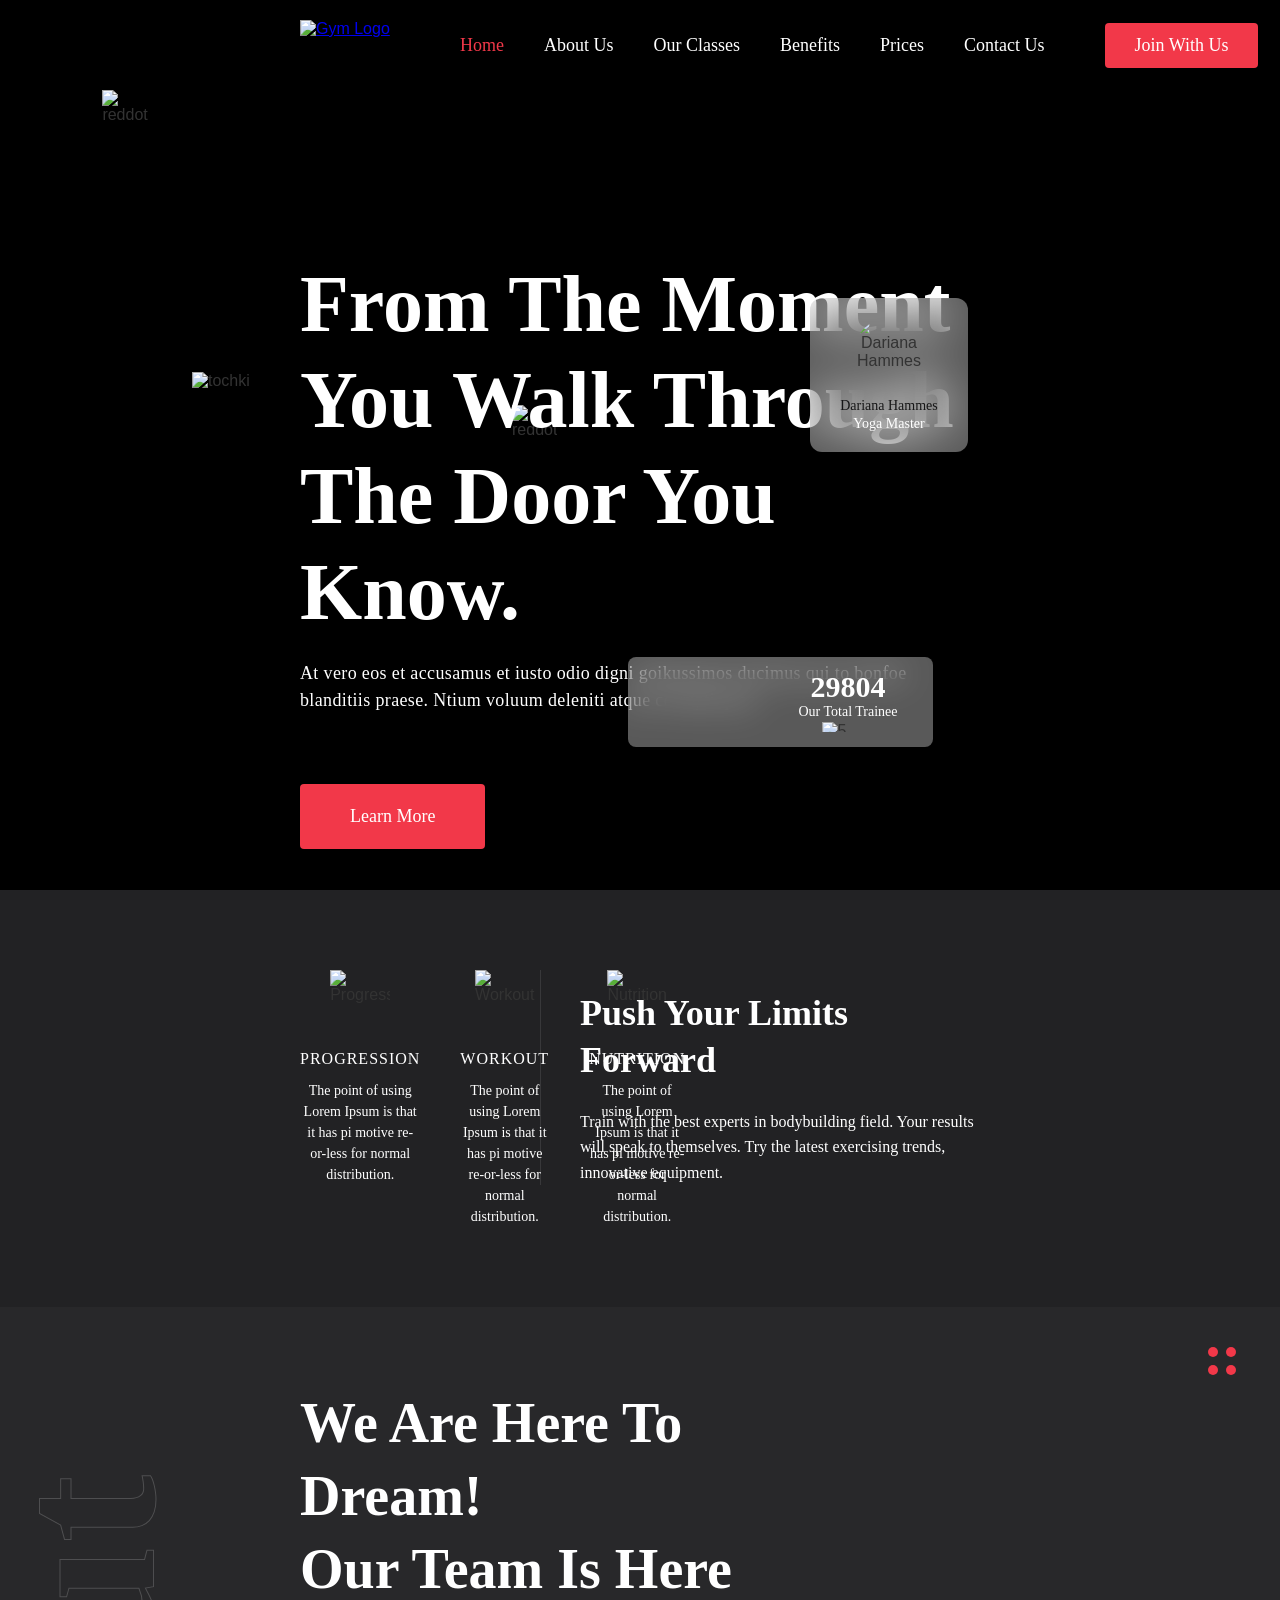
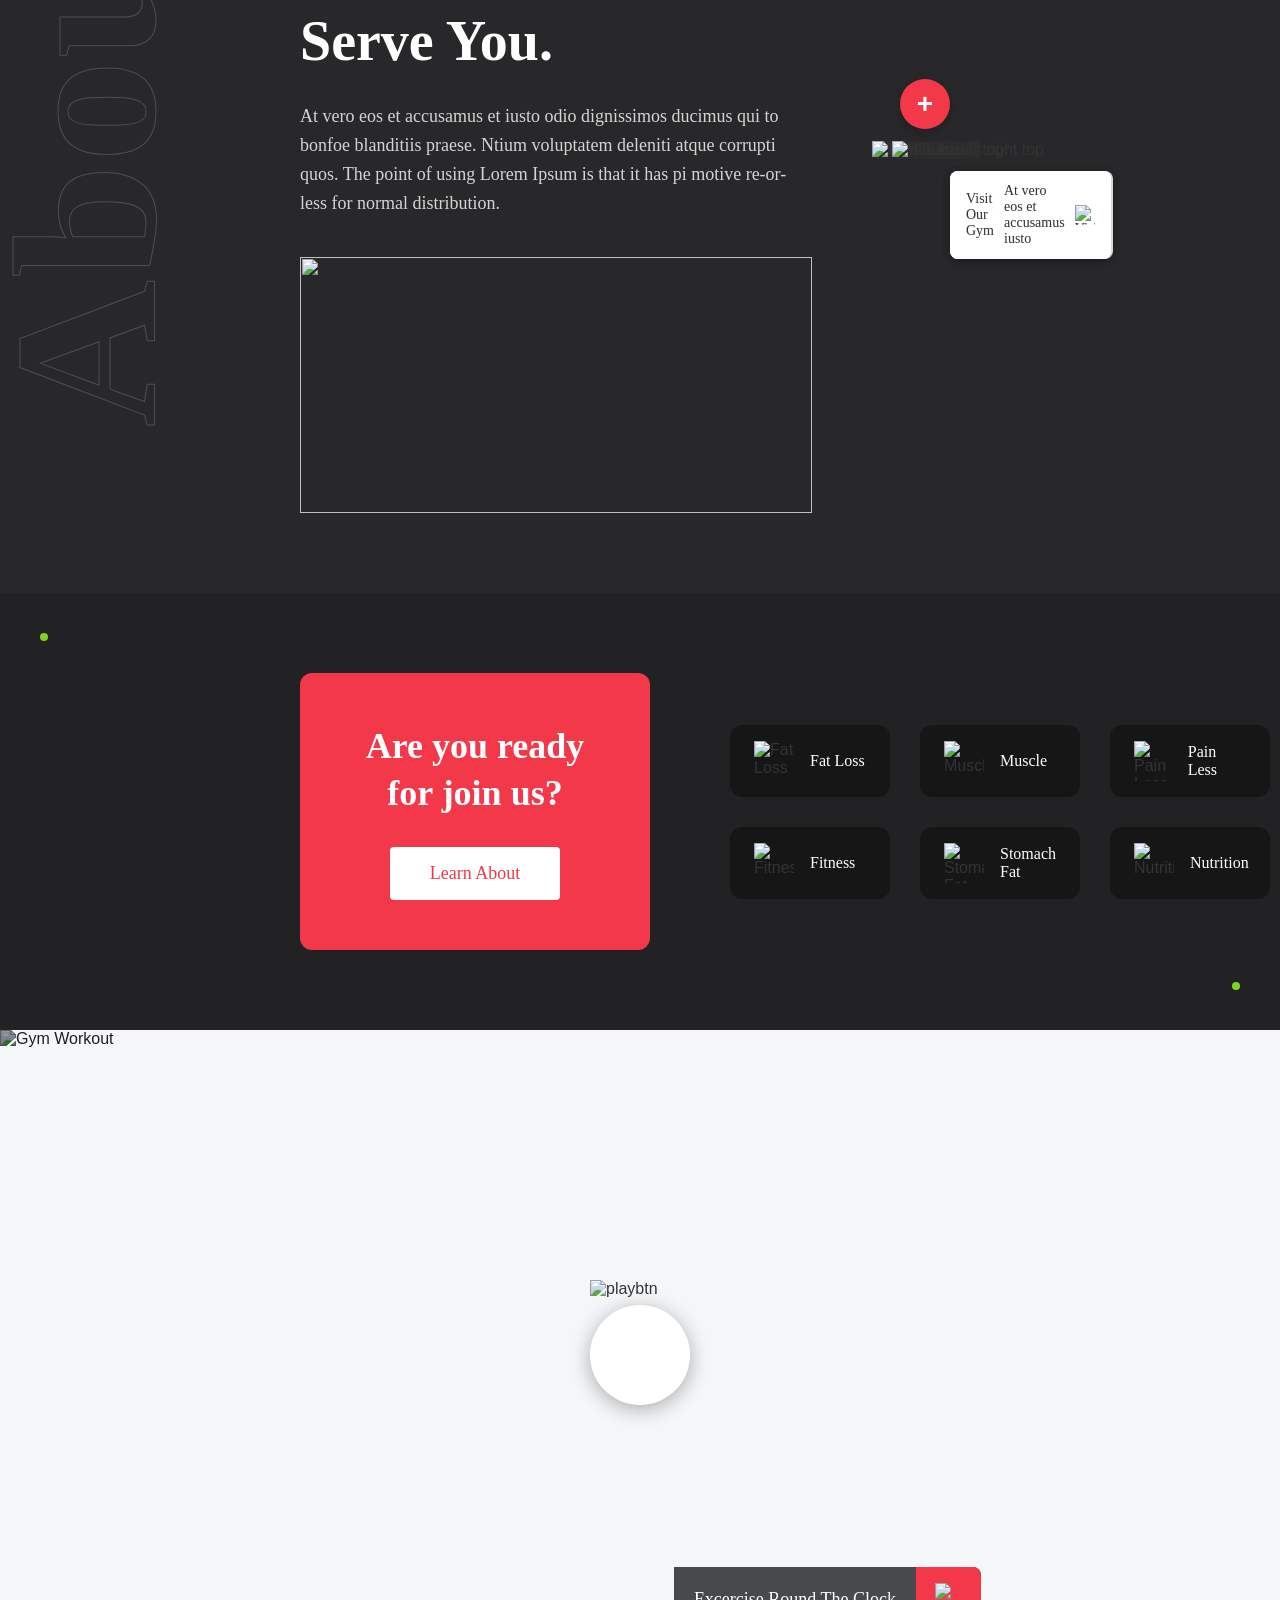
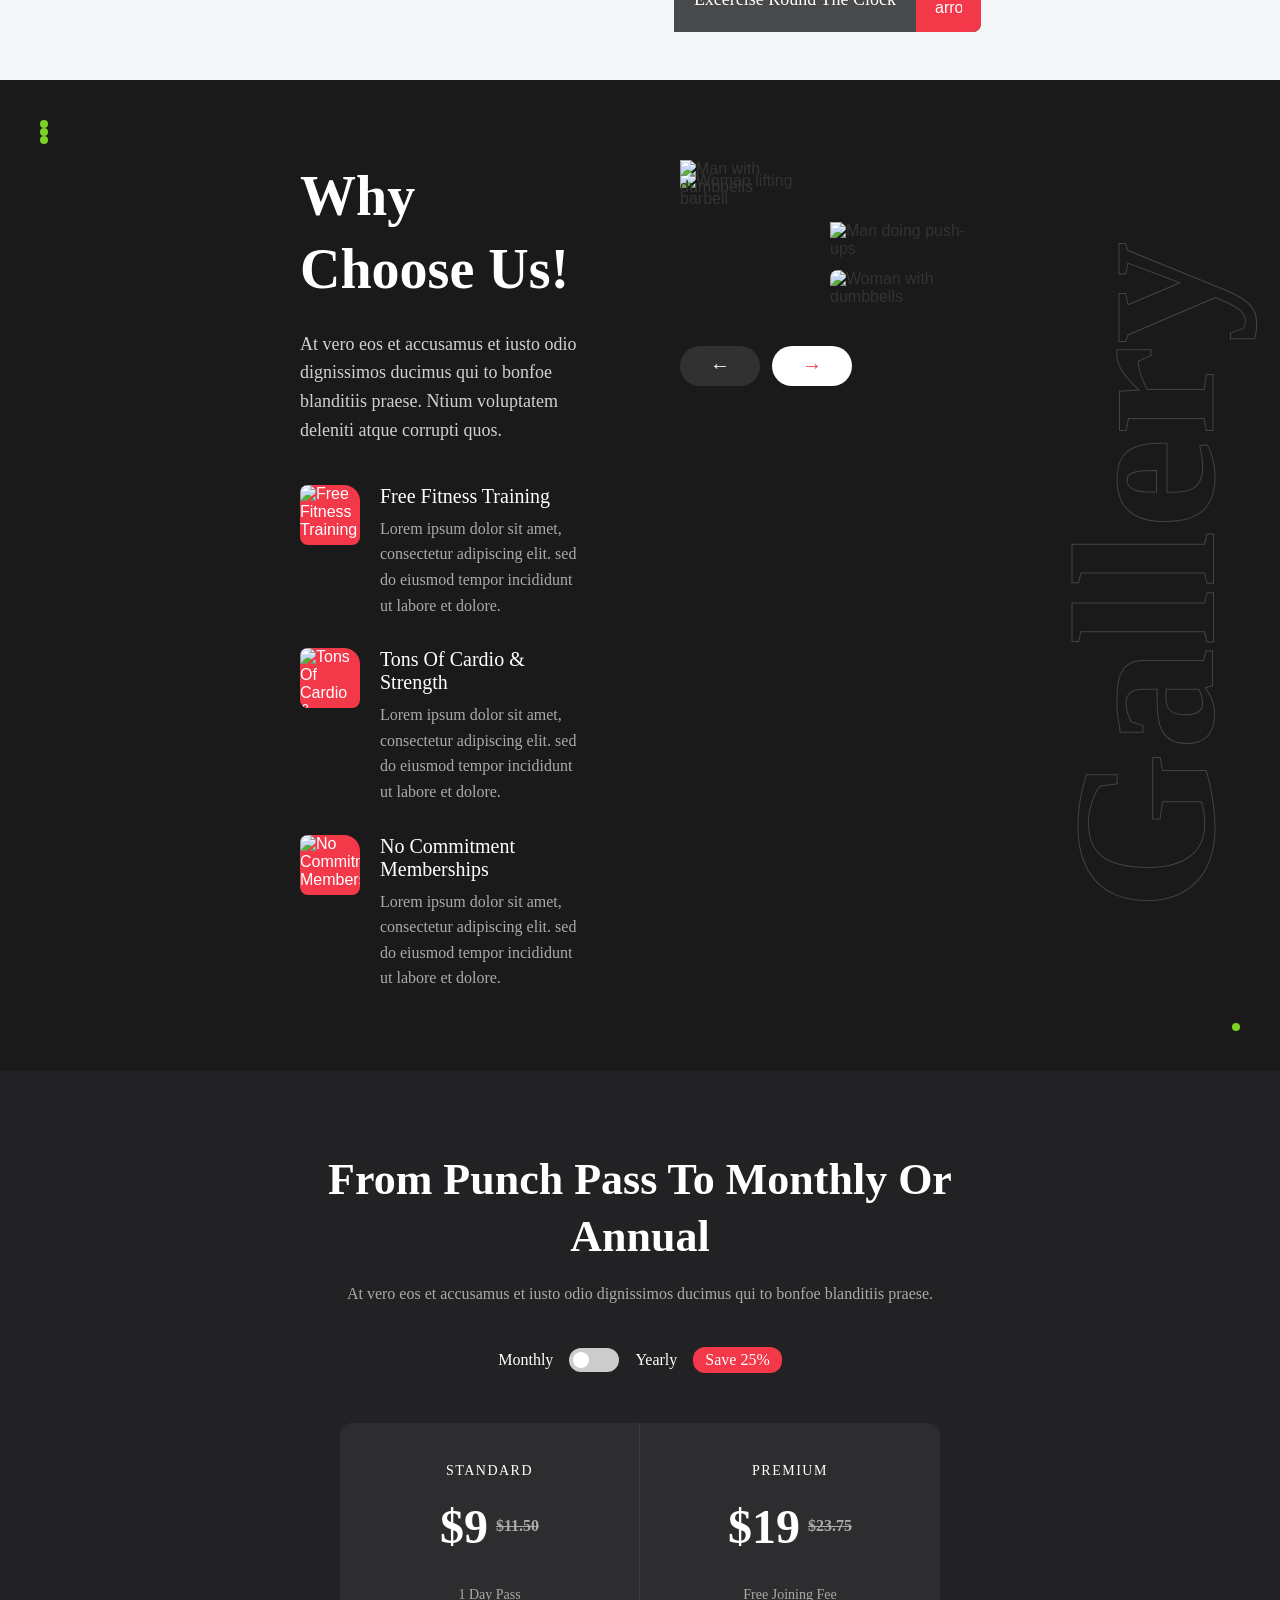
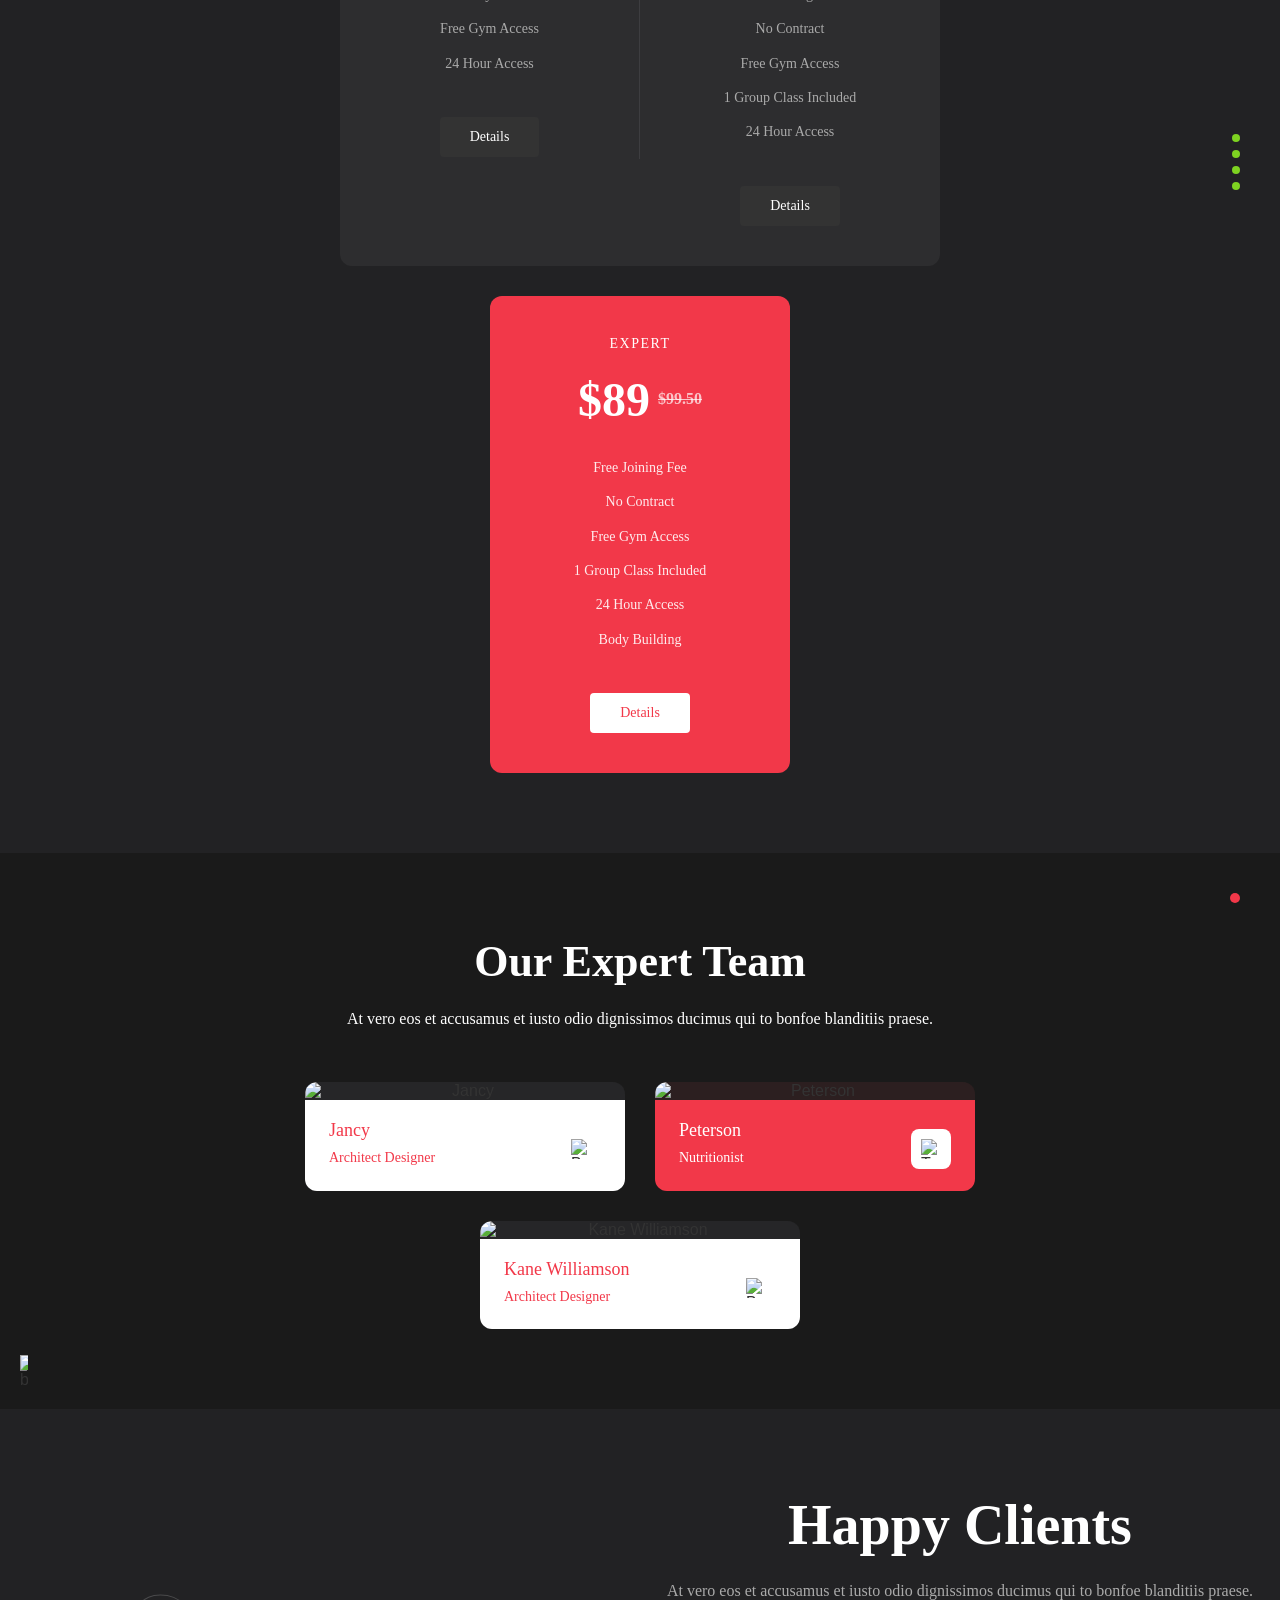
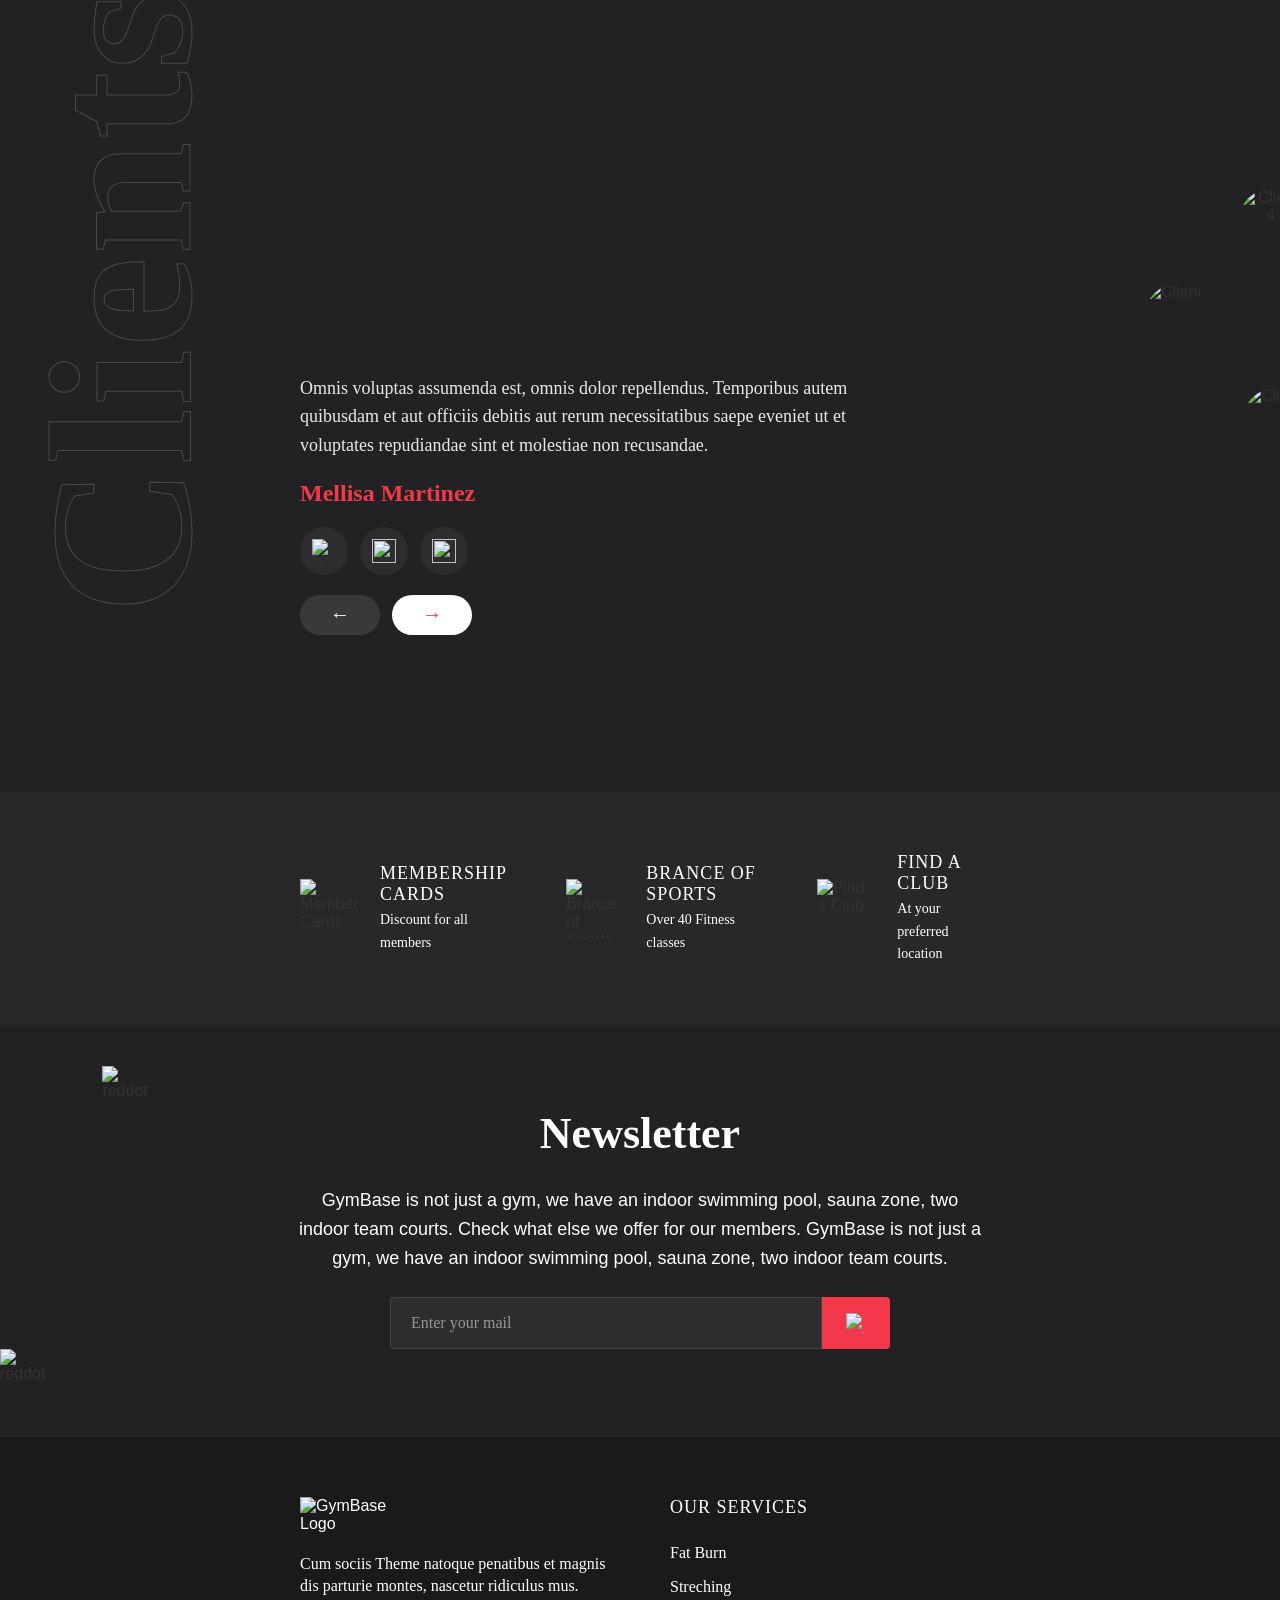
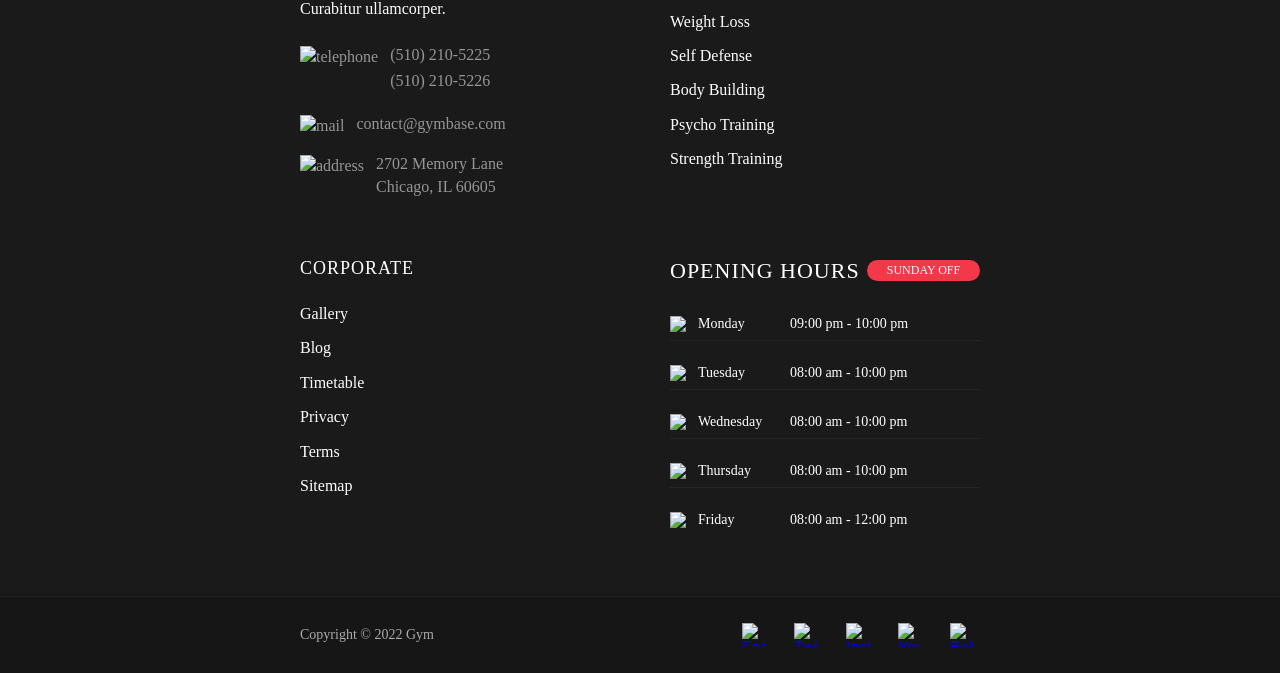
==== index.html @ a148ce69 "Add files via upload" ====
<!DOCTYPE html>
<html lang="en">
<head>
    <meta charset="UTF-8">
    <meta name="viewport" content="width=device-width, initial-scale=1.0, maximum-scale=1.0, user-scalable=no">
    <title>GymBase - Fitness Center</title>
    <link rel="stylesheet" href="style.css">
</head>
<body>
  <!-- Header -->
  <header class="site-header">
    <div class="header-container">
      <a href="#home" class="logo">
        <img src="img/logo.svg" alt="Gym Logo">
      </a>
      
      <nav class="nav-menu">
        <a href="#home" class="nav-link active">Home</a>
        <a href="#about" class="nav-link">About Us</a>
        <a href="#classes" class="nav-link">Our Classes</a>
        <a href="#benefits" class="nav-link">Benefits</a>
        <a href="#prices" class="nav-link">Prices</a>
        <a href="#contact" class="nav-link">Contact Us</a>
      </nav>
      
      <button class="join-btn">Join with us</button>
    </div>
  </header>

  <!-- Hero Section -->
  <section class="hero">
    <!-- Background man image -->
   <div class="hero-background"></div>
    
    <div class="hero-container">
      <!-- Main content -->
       
      <div class="hero-content">
          <div class="hero-line-top-right"><img src="img/poloska.svg" alt=""></div>
  <div class="hero-line-left"></div>
        <h1 class="hero-title">From the moment you walk through the door you know.</h1>
        <p class="hero-description">At vero eos et accusamus et iusto odio digni goikussimos ducimus qui to bonfoe blanditiis praese. Ntium voluum deleniti atque corrupti quos.</p>
        <a href="#" class="hero-btn">Learn More</a>
      </div>
      <div class="design-content">
        <img src="img/tochki-sboku.svg" alt="tochki">
       </div>

    </div>

  <!-- Trainer Card — позиционируется относительно .hero -->
  <div class="trainer-card">
    <img src="img/darlena.png" alt="Dariana Hammes" class="trainer-avatar">
    <h3 class="trainer-name">Dariana Hammes</h3>
    <p class="trainer-title">Yoga Master</p>
  </div>

  <!-- Stats Card — позиционируется относительно .hero -->
  <div class="stats-card">
    <div class="stats-avatars">
     <img src="img/total__trainee.svg" alt="">
      
    </div>
    <div class="stats-info">
      <div class="stats-number">29804</div>
      <div class="stats-label">Our total Trainee</div>
      <img src="img/stars.svg" alt="5 stars" class="stats-stars">
    </div>
  </div>
</section>
<section class="features">
  <div class="container">
    <div class="features-left">
      <div class="feature-cards">
        <div class="feature-card">
          <img src="img/progression.svg" alt="Progression" class="icon">
          <h3>PROGRESSION</h3>
          <p>The point of using Lorem Ipsum is that it has pi motive re-or-less for normal distribution.</p>
        </div>
        <div class="feature-card">
          <img src="img/workout.svg" alt="Workout" class="icon">
          <h3>WORKOUT</h3>
          <p>The point of using Lorem Ipsum is that it has pi motive re-or-less for normal distribution.</p>
        </div>
        <div class="feature-card">
          <img src="img/nutrition.svg" alt="Nutrition" class="icon">
          <h3>NUTRITION</h3>
          <p>The point of using Lorem Ipsum is that it has pi motive re-or-less for normal distribution.</p>
        </div>
      </div>
    </div>

    <div class="features-right">
      <div class="feature-text">
        
        <h2>Push Your Limits Forward</h2>
        <p>Train with the best experts in bodybuilding field. Your results will speak to themselves. Try the latest exercising trends, innovative equipment.</p>
      </div>
    </div>
  </div>
</section>
<section class="about">
  <div class="container">

    <!-- Левая колонка -->
    <div class="about-text">
      <h2>We Are Here To Dream!<br>Our Team Is Here <br>Serve You.</h2>
      <p>At vero eos et accusamus et iusto odio dignissimos ducimus qui to bonfoe blanditiis praese. Ntium voluptatem deleniti atque corrupti quos. The point of using Lorem Ipsum is that it has pi motive re-or-less for normal distribution.</p>

      <!-- График -->
      <div class="success-report">
        
        <div class="bars">
          <img src="img/trainee.svg" alt="">
        </div>
         <!-- <div class="bars">
          <h3>Trainee Success Report</h3>
          <div class="bar" data-month="Jan" data-percent="75">75%</div>
          <div class="bar" data-month="Feb" data-percent="95">95%</div>
          <div class="bar" data-month="Mar" data-percent="85">85%</div>
          <div class="bar" data-month="Apr" data-percent="89">89%</div>
        </div>-->
      </div>
    </div>

    <!-- Правая колонка — фото + кнопки -->
    <div class="about-image">
      <img src="img/man sit.png" alt="Our Team" class="team-photo">
      <div class="decor decor-left-top">
      <img src="img/dots left.svg" alt="Red dots left top">
      </div>
      <div class="decor decor-right-bottom">
      <img src="img/black dots.svg" alt="Black dots right top">
        </div>
     
      <!-- Кнопки поверх изображения -->
      <div class="overlay-btns">
        <div class="btn-overlay">
          <span>Work Out</span>
          <p>At vero eos et accusamus iusto</p>
          <img src="img/work out.svg" alt="Work Out">
        </div>
        <div class="btn-overlay">
          <span>Visit Our Gym</span>
          <p>At vero eos et accusamus iusto</p>
          <img src="img/visit.svg" alt="Visit Our Gym">
        </div>
        <div class="btn-overlay">
          <span>Visit Our Gym</span>
          <p>At vero eos et accusamus iusto</p>
          <img src="img/krossovok.svg" alt="Visit Our Gym">
        </div>
      </div>

      <!-- Плюсик внизу справа -->
      <div class="plus-btn">+</div>
    </div>

  </div>

  <!-- Декоративное слово "About" по боку -->
  <div class="about-side-text">About</div>

  <!-- Декоративные красные точки сверху справа -->
  <div class="dots-top-right">
    <div class="dot"></div>
    <div class="dot"></div>
    <div class="dot"></div>
    <div class="dot"></div>
  </div>
</section>
<section class="cta">
  <div class="container">

    <!-- Левый блок — призыв -->
    <div class="cta-call">
      <h2>Are you ready for join us?</h2>
      <a href="#" class="btn-learn">Learn About</a>
    </div>

    <!-- Правый блок — иконки -->
    <div class="cta-icons">
      <div class="icon-item">
        <img src="img/fat loss.svg" alt="Fat Loss">
        <span>Fat Loss</span>
      </div>
      <div class="icon-item">
        <img src="img/muscle.png" alt="Muscle">
        <span>Muscle</span>
      </div>
      <div class="icon-item">
        <img src="img/pain less.svg" alt="Pain Less">
        <span>Pain Less</span>
      </div>
      <div class="icon-item">
        <img src="img/fitness.svg" alt="Fitness">
        <span>Fitness</span>
      </div>
      <div class="icon-item">
        <img src="img/stomach.png" alt="Stomach Fat">
        <span>Stomach Fat</span>
      </div>
      <div class="icon-item">
        <img src="img/nutritions.svg" alt="Nutrition">
        <span>Nutrition</span>
      </div>
    </div>

  </div>

  <!-- Декоративные точки -->
  <div class="dots-top-left">
    <div class="dot"></div>
  </div>
  <div class="dots-bottom-right">
    <div class="dot"></div>
  </div>
</section>
    <section class="video-section">
  <div class="video-bg">
    <!-- Можно использовать video или img -->
    <img src="img/video.png" alt="Gym Workout" class="video-placeholder">
    <!-- Если хочешь видео — раскомментируй -->
    <!-- <video autoplay muted loop playsinline class="video-placeholder">
      <source src="video/workout.mp4" type="video/mp4">
    </video> -->
  </div>

  <!-- Кнопка Play -->
  <div class="play-btn">
    <img src="img/play.svg" alt="playbtn">
   
  </div>

  <!-- Блок с текстом и стрелкой -->
 <div class="video-text">
  <span class="video-text-label">Excercise Round The Clock</span>
  <a href="#" class="arrow-btn">
    <img src="img/arrow.svg" alt="arrow">
  </a>
</div>
</section>
    <section class="why-choose-us">
  <div class="container">

    <!-- Левая колонка — текст -->
    <div class="why-text">
      <h2>Why Choose Us!</h2>
      <p>At vero eos et accusamus et iusto odio dignissimos ducimus qui to bonfoe blanditiis praese. Ntium voluptatem deleniti atque corrupti quos.</p>

      <!-- Список преимуществ -->
      <div class="benefits-list">
        <div class="benefit-item">
          <img src="img/freefitness.svg" alt="Free Fitness Training" class="icon">
          <div class="benefit-content">
            <h3>Free Fitness Training</h3>
            <p>Lorem ipsum dolor sit amet, consectetur adipiscing elit. sed do eiusmod tempor incididunt ut labore et dolore.</p>
          </div>
        </div>

        <div class="benefit-item">
          <img src="img/tons.svg" alt="Tons Of Cardio & Strength" class="icon">
          <div class="benefit-content">
            <h3>Tons Of Cardio & Strength</h3>
            <p>Lorem ipsum dolor sit amet, consectetur adipiscing elit. sed do eiusmod tempor incididunt ut labore et dolore.</p>
          </div>
        </div>

        <div class="benefit-item">
          <img src="img/memberships.svg" alt="No Commitment Memberships" class="icon">
          <div class="benefit-content">
            <h3>No Commitment Memberships</h3>
            <p>Lorem ipsum dolor sit amet, consectetur adipiscing elit. sed do eiusmod tempor incididunt ut labore et dolore.</p>
          </div>
        </div>
      </div>
    </div>

    <!-- Правая колонка — галерея -->
    <div class="gallery-section">
      <div class="gallery-grid">
        <img src="img/womanbarbell.png" alt="Woman lifting barbell">
        <img src="img/manpush.png" alt="Man doing push-ups">
        <img src="img/manbarbell.png" alt="Man with dumbbells">
      <div class="gallery-item">
  <img src="img/womandumbell.png" alt="Woman with dumbbells">
  <div class="eye-overlay"></div>
</div>
         
      </div>

      <!-- Навигация -->
      <div class="gallery-nav">
        <button class="nav-btn prev">←</button>
        <button class="nav-btn next">→</button>
      </div>
    </div>

  </div>

  <!-- Декоративное слово "Gallery" по боку -->
  <div class="gallery-side-text">Gallery</div>

  <!-- Декоративные точки -->
  <div class="dots-top-left">
    <div class="dot"></div>
    <div class="dot"></div>
    <div class="dot"></div>
  </div>
  <div class="dots-bottom-right">
    <div class="dot"></div>
  </div>
</section>
<section class="pricing">
  <div class="container">

    <!-- Заголовок -->
    <h2>From Punch Pass To Monthly Or Annual</h2>
    <p>At vero eos et accusamus et iusto odio dignissimos ducimus qui to bonfoe blanditiis praese.</p>

    <!-- Переключатель -->
    <div class="toggle-switch">
      <span>Monthly</span>
      <label class="switch">
        <input type="checkbox" id="pricing-toggle">
        <span class="slider"></span>
      </label>
      <span>Yearly</span>
      <span class="save-badge">Save 25%</span>
    </div>

    <!-- Тарифы -->
    <div class="plans">
      <!-- Standard + Premium объединены в одну группу -->
      <div class="plan-group">
        <div class="plan standard">
          <h3>STANDARD</h3>
          <div class="price">$9 <span>$11.50</span></div>
          <ul>
            <li>1 Day Pass</li>
            <li>Free Gym Access</li>
            <li>24 Hour Access</li>
          </ul>
          <button class="details-btn">Details</button>
        </div>

        <div class="plan premium">
          <h3>PREMIUM</h3>
          <div class="price">$19 <span>$23.75</span></div>
          <ul>
            <li>Free Joining Fee</li>
            <li>No Contract</li>
            <li>Free Gym Access</li>
            <li>1 Group Class Included</li>
            <li>24 Hour Access</li>
          </ul>
          <button class="details-btn">Details</button>
        </div>
      </div>

      <div class="plan expert">
        <h3>EXPERT</h3>
        <div class="price">$89 <span>$99.50</span></div>
        <ul>
          <li>Free Joining Fee</li>
          <li>No Contract</li>
          <li>Free Gym Access</li>
          <li>1 Group Class Included</li>
          <li>24 Hour Access</li>
          <li>Body Building</li>
        </ul>
        <button class="details-btn">Details</button>
      </div>
    </div>

  </div>

  <!-- Декоративные точки -->
  <div class="dots-right">
    <div class="dot"></div>
    <div class="dot"></div>
    <div class="dot"></div>
    <div class="dot"></div>
  </div>
</section>
  <section class="team">
    <div class="dots-bottom-left">
      <img src="img/dots__bottom__right.svg" alt="bottom">
    </div>
  <div class="container">

    <!-- Заголовок -->
    <h2>Our Expert Team</h2>
    <p>At vero eos et accusamus et iusto odio dignissimos ducimus qui to bonfoe blanditiis praese.</p>

    <!-- Команда -->
    <div class="team-members">
      <div class="team-card">
        <img src="img/jancy.png" alt="Jancy" class="team-photo">
        <div class="team-info">
          <div class="team-info__text">
            <h3>Jancy</h3>
            <p>Architect Designer</p>
          </div>
          <div class="badge"><img src="img/nagrada.svg" alt="Badge"></div>
        </div>
      </div>

      <div class="team-card active">
        <img src="img/peterson.png" alt="Peterson" class="team-photo">
        <div class="team-info">
          <div class="team-info__text">
            <h3>Peterson</h3>
            <p>Nutritionist</p>
          </div>
          <div class="badge"><img src="img/kubok.svg" alt="Trophy"></div>
        </div>
      </div>

      <div class="team-card">
        <img src="img/kane.png" alt="Kane Williamson" class="team-photo">
        <div class="team-info">
          <div class="team-info__text">
            <h3>Kane Williamson</h3>
            <p>Architect Designer</p>
          </div>
          <div class="badge"><img src="img/nagrada.svg" alt="Badge"></div>
        </div>
      </div>
    </div>

  </div>

  <!-- Декоративные элементы -->
  <div class="dot-top-right"></div>
  <div class="dot-bottom-left"></div>
</section>
<section class="clients">
  <div class="container">

    <!-- Заголовок -->
    <h2>Happy Clients</h2>
    <p>At vero eos et accusamus et iusto odio dignissimos ducimus qui to bonfoe blanditiis praese.</p>

    <!-- Основной контент -->
    <div class="clients-content">

      <!-- Отзыв слева -->
      <div class="testimonial">
        <p>Omnis voluptas assumenda est, omnis dolor repellendus. Temporibus autem quibusdam et aut officiis debitis aut rerum necessitatibus saepe eveniet ut et voluptates repudiandae sint et molestiae non recusandae.</p>
        <h3>Mellisa Martinez</h3>
        <div class="social-icons">
          <a href="#" class="social-link facebook"><img src="img/facebook.svg" alt="fb"></a>
          <a href="#" class="social-link twitter"><img src="img/tw.svg" alt=""></a>
          <a href="#" class="social-link instagram"><img src="img/instagram.svg" alt=""></a>
        </div>
        <div class="nav-buttons">
          <button class="nav-btn prev">←</button>
          <button class="nav-btn next">→</button>
        </div>
      </div>

      <!-- Аватары справа -->
      <div class="avatars">
        <div class="avatar-item">
          <img src="img/kitaec.jpg" alt="Client 1">
        </div>
        <div class="avatar-item">
          <img src="img/kosichka.jpg" alt="Client 2">
        </div>
        <div class="avatar-item active">
          <img src="img/womantop.jpg" alt="Client 3">
        </div>
        <div class="avatar-item">
          <img src="img/manoret.jpg" alt="Client 4">
        </div>
        <div class="avatar-item">
          <img src="img/blonde.jpg" alt="Client 5">
        </div>
        <div class="avatar-item">
          <img src="img/sigmaman.jpg" alt="Client 6">
        </div>
         <div class="avatar-item">
          <img src="img/sigmaman2.svg" alt="Client 7">
        </div>
      </div>

    </div>

  </div>

  <!-- Декоративное слово "Clients" по боку -->
  <div class="clients-side-text">Clients</div>
</section>
<section class="features-footer">
  <div class="container">

    <div class="feature-item">
      <img src="img/card.svg" alt="Membership Cards" class="feature-icon">
      <div class="future__text">
        <h3>Membership Cards</h3>
      <p>Discount for all members</p>
      </div>
      
    </div>

    <div class="feature-item">
      <img src="img/brance.svg" alt="Brance of Sports" class="feature-icon">
      <div class="future__text">
         <h3>Brance of Sports</h3>
      <p>Over 40 Fitness classes</p>
      </div>
     
    </div>

    <div class="feature-item">
      <img src="img/find.svg" alt="Find a Club" class="feature-icon">
       <div class="future__text">
         <h3>Find a Club</h3>
      <p>At your preferred location</p>
       </div>
     
    </div>

  </div>
</section>
<!-- Секция Newsletter -->
<section class="newsletter">
  <div class="container">

    <!-- Заголовок -->
    <h2>Newsletter</h2>

    <!-- Описание -->
    <p>
      GymBase is not just a gym, we have an indoor swimming pool, sauna zone, two indoor team courts. 
      Check what else we offer for our members. GymBase is not just a gym, we have an indoor swimming pool, 
      sauna zone, two indoor team courts.
    </p>

    <!-- Форма подписки -->
    <form class="newsletter-form">
      <input type="email" placeholder="Enter your mail" required>
      <button type="submit" class="subscribe-btn"><img src="img/poisk.svg" alt="poisk"></button>
    </form>

  </div>

  <!-- Декоративные точки -->
  <div class="dot red-dot">
    <img src="img/red-dot.svg" alt="reddot">
  </div>
  <div class="dot blue-dot">
    <img src="img/blue-dot.svg" alt="reddot">
  </div>
  
</section>
<section class="footer__info">
<footer class="footer">
   <div class="dot red-dot__footer">
    <img src="img/red-dot.svg" alt="reddot">
  </div>
  <div class="dot blue-dot__footer">
    <img src="img/blue-dot.svg" alt="reddot">
  </div>
  <div class="container">
    <!-- Левая колонка: Логотип + Контакты -->
    <div class="footer-col">
      <img src="img/logo.svg" alt="GymBase Logo" class="footer-logo">
      <p>Cum sociis Theme natoque penatibus et magnis dis parturie montes, nascetur ridiculus mus. Curabitur ullamcorper.</p>

      <!-- Контакты -->
      <div class="contact-info">
        <div class="contact-item">
          <span><img src="img/telephone.svg" alt="telephone"></span>
          <div class="phone-numbers">
             <a href="tel:(510) 210-5225">(510) 210-5225</a>
            <a href="tel:(510) 210-5226">(510) 210-5226</a>
          </div>
         
        </div>
        <div class="contact-item">
          <span><img src="img/mail.svg" alt="mail"></span>
          <a href="mailto:contact@gymbase.com">contact@gymbase.com</a>
        </div>
      
        <div class="contact-item">
          <span><img src="img/address.svg" alt="address"></span>
          <span>2702 Memory Lane<br>Chicago, IL 60605</span>
        </div>
      </div>
    </div>

    <!-- Колонка: Our Services -->
    <div class="footer-col">
      <h3>Our Services</h3>
      <ul>
        <li><a href="#">Fat Burn</a></li>
        <li><a href="#">Streching</a></li>
        <li><a href="#">Weight Loss</a></li>
        <li><a href="#">Self Defense</a></li>
        <li><a href="#">Body Building</a></li>
        <li><a href="#">Psycho Training</a></li>
        <li><a href="#">Strength Training</a></li>
      </ul>
    </div>

    <!-- Колонка: Corporate -->
    <div class="footer-col">
      <h3>Corporate</h3>
      <ul>
        <li><a href="#">Gallery</a></li>
        <li><a href="#">Blog</a></li>
        <li><a href="#">Timetable</a></li>
        <li><a href="#">Privacy</a></li>
        <li><a href="#">Terms</a></li>
        <li><a href="#">Sitemap</a></li>
      </ul>
    </div>

    <!-- Колонка: Opening Hours -->
    <div class="footer-col">
      <div class="opening-header">
        <h3>Opening Hours</h3>
      <!-- Кнопка "Sunday Off" -->
      <button class="sunday-off">SUNDAY OFF</button>
      </div>
      

      <!-- Расписание -->
      <div class="hours-list">
        <div class="hour-item">
          <img src="img/time.svg" alt="time">
          <span>Monday</span>
          <span>09:00 pm - 10:00 pm</span>
        </div>
        <div class="hour-item">
          <img src="img/time.svg" alt="time">
          <span>Tuesday</span>
          <span>08:00 am - 10:00 pm</span>
        </div>
        <div class="hour-item">
          <img src="img/time.svg" alt="time">
          <span>Wednesday</span>
          <span>08:00 am - 10:00 pm</span>
        </div>
        <div class="hour-item">
          <img src="img/time.svg" alt="time">
          <span>Thursday</span>
          <span>08:00 am - 10:00 pm</span>
        </div>
        <div class="hour-item">
          <img src="img/time.svg" alt="time">
          <span>Friday</span>
          <span>08:00 am - 12:00 pm</span>
        </div>
      </div>
    </div>
  </div>

  <!-- Копирайт и соцсети — ВНУТРИ того же footer, НЕ в отдельном section! -->
  <div class="footer-bottom">
    <p>Copyright © 2022 Gym</p>
    <div class="social-icons-footer">
      <a href="#"><img src="img/fb.svg" alt="Facebook"></a>
      <a href="#"><img src="img/tw.svg" alt="Twitter"></a>
      <a href="#"><img src="img/ig.svg" alt="Instagram"></a>
      <a href="#"><img src="img/ball.svg" alt="YouTube"></a>
      <a href="#"><img src="img/be.svg" alt="Behance"></a>
    </div>
  </div>
</footer>
</section>
<!-- Футер -->

</body>
</html>
---- style.css ----
* {
    margin: 0;
    padding: 0;
    box-sizing: border-box;
}

/* Base font size for rem calculations: 16px = 1rem */
html {
    font-size: 16px;
}

@font-face {
    font-family: Ubuntu-Bold;
    src: url(fonts/Ubuntu-Bold.ttf);
}

@font-face {
    font-family: Ubuntu-Regular;
    src: url(fonts/Ubuntu-Regular.ttf);
}

@font-face {
    font-family: Ubuntu-Medium;
    src: url(fonts/Ubuntu-Medium.ttf);
}

@font-face {
    font-family: Poppins-Medium;
    src: url(fonts/Poppins-Medium.ttf);
}

@font-face {
    font-family: Poppins-Regular;
    src: url(fonts/Poppins-Regular.ttf);
}

@font-face {
    font-family: Worksans-Bold;
    src: url(fonts/WorkSans-Bold.ttf);
}

body {
    margin: 0;
    padding: 0;
    font-family: Arial, sans-serif;
    background-color: #f4f6f8;
    color: #333;
}


.container {
    max-width: 120rem; 
    margin: 0 auto;
    padding: 0 18.75rem;
    display: flex;
}


.site-header {
    background-color: #000000;
    height: 5.625rem;
    position: relative;
    z-index: 100;
}

.header-container {
    max-width: 120rem;
    margin: 0 auto;
    height: 100%;
    display: flex;
    align-items: center;
    justify-content: space-between;
    padding: 0 18.75rem; 
    gap: 3.75rem; 
}

.logo {
    display: flex;
    align-items: center;
    flex-shrink: 0;
}

.logo img {
    width: 6.25rem; 
    height: 3.125rem; 
    object-fit: contain;
}

.nav-menu {
    display: flex;
    align-items: center;
    justify-content: center;
    gap: 2.5rem; 
    flex: 1;
}

.nav-link {
    color: #FFFFFF;
    font-family: Ubuntu-Medium;
    font-size: 1.125rem;
    font-weight: 500;
    text-decoration: none;
    white-space: nowrap;
    transition: color 0.3s;
}

.nav-link.active {
    color: #F23849;
}

.nav-link:hover {
    color: #F23849;
}

.join-btn {
    background-color: #F23849;
    color: #FFFFFF;
    font-family: Ubuntu-Medium;
    font-size: 1.125rem; 
    font-weight: 500;
    text-transform: capitalize;
    border: none;
    padding: 0.75rem 1.875rem; 
    border-radius: 0.25rem; 
    cursor: pointer;
    white-space: nowrap;
    flex-shrink: 0;
    transition: background-color 0.3s;
}

.join-btn:hover {
    background-color: #d62f3e;
}


.hero {
    position: relative;
    min-height: 50rem; 
    background-color: #000000;
    overflow: hidden;
}

.hero-background {
  position: absolute;
  top: 0;
  right: 0;
  width: 100%;
  height: 100%;
  background: url('img/man.png') center/cover no-repeat;
  z-index: 1;
}

.hero-man {
    position: absolute;
    right: 0;
    bottom: 0;
    height: 100%;
    width: auto;
    object-fit: contain;
    object-position: bottom right;
}
.design-content{
    
    top: 17.65rem;
}

.hero-container {
    position: relative;
    max-width: 120rem;
    margin: 0 auto;
    padding: 0 18.75rem; 
    min-height: 50rem; 
    z-index: 2;
    display: flex;
    flex-direction: column;
    justify-content: space-between;
}

.hero-content {
    position: relative;
    max-width: 53.375rem; 
    padding-top: 10.375rem; 
    z-index: 3;
   
}

.hero-title {
    color: #FFFFFF;
    font-family: Ubuntu-Bold;
    font-size: 5rem; 
    font-weight: 700;
    line-height: 6rem; 
    text-transform: capitalize;
    margin: 0 0 1.25rem 0; 
}

.hero-description {
    color: #FFFFFF;
    font-family: Ubuntu-Regular;
    font-size: 1.125rem; 
    font-weight: 400;
    line-height: 1.6875rem;
    letter-spacing: 0.0225rem; 
    margin: 0 0 4.375rem 0; 
    max-width: 49.5625rem; 
}

.hero-btn {
    display: inline-flex;
    align-items: center;
    justify-content: center;
    background-color: #F23849;
    color: #FFFFFF;
    font-family: Ubuntu-Medium;
    font-size: 1.125rem;
    font-weight: 500;
    text-decoration: none;
    padding: 1.375rem 3.125rem;
    border-radius: 0.25rem; 
    transition: background-color 0.3s;
}

.hero-btn:hover {
    background-color: #d62f3e;
}

.hero-line-top-right {
  position: absolute;
  top: 14rem;
  right: 5rem;
  width: 40px;
  bottom: 35,8125rem;
  height: 2px;
  
  /* чтобы начинаться от правого верхнего угла заголовка */
}

.hero-line-top-right::after {
  content: '';
  position: absolute;
  top: 0rem;
  left: 0rem;
  width: 2px;
  height: 40px;
  
}

.hero-line-left {
  position: absolute;
  top: 50%;
  right: -40rem;
  width: 2px;
  height: 120px;
  background: #F23849;
  transform: translateY(-50%);
}
.design-content {
    position: absolute;
    left: 0;
    bottom: 0;
    z-index: 3;
}

.design-content img {
    width: auto;
    height: auto;
    margin-left: 12rem;
}


.trainer-card {
    position: absolute;
    top: 13rem; 
    right: 19.5rem; 
    width: 9.875rem; 
    background: rgba(255, 255, 255, 0.35);
    backdrop-filter: blur(1.5625rem); 
    border-radius: 0.75rem;
    padding: 1.25rem; 
    text-align: center;
    z-index: 10;
    display: flex;
    flex-direction: column;
    align-items: center;
}

.trainer-avatar {
    width: 4.375rem; /* 70px */
    height: 4.375rem; /* 70px */
    border-radius: 50%;
    object-fit: cover;
    margin-bottom: 0.625rem; /* 10px */
}

.trainer-name {
    color: #161617;
    font-family: Poppins-Medium;
    font-size: 0.875rem; /* 14px */
    font-weight: 500;
    margin: 0 0 0.125rem 0; /* 0 0 2px 0 */
}

.trainer-title {
    color: #FFFFFF;
    font-family: Poppins-Regular;
    font-size: 0.875rem; /* 14px */
    font-weight: 400;
    margin: 0;
}

/* Stats Card */
.stats-card {
    position: absolute;
    bottom: 8.9375rem; /* 143px */
    right: 21.6875rem; /* 347px */
    width: 19.0625rem; /* 305px */
    background: rgba(255, 255, 255, 0.35);
    backdrop-filter: blur(1.075625rem); /* 17.21px */
    border-radius: 0.5rem; /* 8px */
    padding: 0.9375rem; /* 15px */
    display: flex;
    align-items: center;
    gap: 0.9375rem; /* 15px */
    z-index: 10;
}

.stats-avatars {
    position: relative;
    display: flex;
    align-items: center;
    min-width: 7.5rem;
    /* 120px */
}

.client-avatar {
    width: 2.75rem; /* 44px */
    height: 2.75rem; /* 44px */
    border-radius: 50%;
    object-fit: cover;
    border: 0.125rem solid rgba(255, 255, 255, 0.5); /* 2px */
    margin-left: -0.625rem; /* -10px */
}

.client-avatar:first-child {
    margin-left: 0;
}

.stats-badge {
    position: absolute;
    right: -0.9375rem; /* -15px */
    top: 50%;
    transform: translateY(-50%);
    background-color: #F23849;
    color: #ffffff;
    font-family: Ubuntu-Bold;
    font-size: 0.7275rem; /* 11.64px */
    font-weight: 700;
    text-transform: capitalize;
    padding: 0.25rem 0.5rem; /* 4px 8px */
    border-radius: 0.25rem; /* 4px */
}

.stats-info {
    flex: 1;
    display: flex;
    flex-direction: column;
    gap: 0.125rem; /* 2px */
}

.stats-number {
    color: #FFFFFF;
    font-family: Ubuntu-Bold;
    font-size: 1.875rem; /* 30px */
    font-weight: 700;
    text-transform: capitalize;
    line-height: 1;
    text-align: center;
}

.stats-label {
    color: #FFFFFF;
    font-family: Ubuntu-Regular;
    font-size: 0.875rem; /* 14px */
    font-weight: 400;
    text-align: center;
    text-transform: capitalize;
}

.stats-stars {
    width: 3.3125rem; /* 53px */
    height: 0.625rem; /* 10px */
     display: block;
  margin: 0 auto; 
}

/* ===== FEATURES SECTION ===== */
.features {
    background-color: #222224;
    padding: 5rem 0; /* 80px */
    position: relative;
    overflow: hidden;
}

.features .container {
    justify-content: space-between;
    align-items: flex-start;
    gap: 6.25rem; /* 100px */
}

.features-left {
    flex: 1;
    min-width: 0;
}

.feature-cards {
    display: flex;
    justify-content: space-between;
    gap: 2.5rem; /* 40px */
}

.feature-card {
    display: flex;
    flex-direction: column;
    align-items: center;
    text-align: center;
    max-width: 17.5rem; /* 280px */
}

.feature-card .icon {
    width: 3.75rem; /* 60px */
    height: 3.75rem; /* 60px */
    margin-bottom: 1.25rem; /* 20px */
}

.feature-card h3 {
    margin: 0 0 0.75rem 0; /* 0 0 12px 0 */
    font-family: Ubuntu-Medium;
    font-size: 1rem; /* 16px */
    font-weight: 500;
    text-transform: uppercase;
    letter-spacing: 0.0625rem; /* 1px */
    color: #FFFFFF;
}

.feature-card p {
    font-family: Ubuntu-Regular;
    font-size: 0.875rem; /* 14px */
    font-weight: 400;
    line-height: 1.3125rem; /* 21px */
    color: #FFFFFF;
    margin: 0;
}

.features-right {
    flex: 0 0 25rem; /* 400px */
    display: flex;
    align-items: flex-start;
    padding-top: 1.25rem; /* 20px */
   
}
.features .container {
  position: relative;
}

.features-right {
  flex: 0 0 25rem;
  display: flex;
  flex-direction: column;
  align-items: flex-start;
  padding-top: 1.25rem;
  position: relative; /* ← обязательно */
}

.features-right::before {
  content: '';
  position: absolute;
  top: 0;
  left: -2.5rem; /* 40px — отступ от текста */
  height: 100%;
  width: 0.0625rem; /* 1px */
  background: rgba(255, 255, 255, 0.1);
}
.feature-text h2 {
    color: #FFFFFF;
    font-family: Ubuntu-Bold;
    font-size: 2.25rem; /* 36px */
    font-weight: 700;
    line-height: 2.925rem; /* 46.8px */
    margin: 0 0 1.25rem 0; /* 0 0 20px 0 */
}

.feature-text p {
    color: #FFFFFF;
    font-family: Ubuntu-Regular;
    font-size: 1rem; /* 16px */
    font-weight: 400;
    line-height: 1.6rem; /* 25.6px */
    margin: 0;
}

/* ===== ABOUT SECTION ===== */
.about {
    background-color: #28282A;
    padding: 5rem 0; /* 80px */
    position: relative;
    overflow: hidden;
}

.about .container {
    gap: 3.75rem; /* 60px */
    align-items: center;
}

.about-text {
    flex: 1;
    color: #FFFFFF;
    display: flex;
    flex-direction: column;
}

.about-text h2 {
    font-family: Ubuntu-Bold;
    font-weight: 700;
    font-size: 3.5rem; /* 56px */
    line-height: 4.55rem; /* 72.8px */
    margin: 0 0 1.5rem 0; /* 0 0 24px 0 */
}

.about-text p {
    font-family: Ubuntu-Regular;
    font-weight: 400;
    font-size: 1.125rem; /* 18px */
    line-height: 1.8rem; /* 28.8px */
    margin: 0 0 2.5rem 0; /* 0 0 40px 0 */
    opacity: 0.8;
}

.success-report {
    display: flex;
    align-items: center;
}

.bars {
    width: 100%;
}

.bars img {
    width: 32rem;
    height: 16rem;
    display: block;
}

.about-image {
    flex: 1;
    position: relative;
    display: flex;
    justify-content: flex-end;
}
.decor-left-top {
    top: 0px;
    left: 0px;
    width: 176px;
    height: 176px;
}
.decor {
    position: absolute;
    z-index: 1;
}
.decor-right-bottom {
    bottom: 0px;
    right: -4rem;
    
}

.about-image img {
    width: auto;
    height: auto;
    max-width: 100%;
    object-fit: cover;
    display: block;
}

.team-photo {
    width: 100%;
    height: auto;
    display: block;
}

.dots {
    position: absolute;
    top: 1.25rem; /* 20px */
    left: 1.25rem; /* 20px */
    display: flex;
    gap: 0.5rem; /* 8px */
}

.dots img {
    width: auto;
    height: auto;
}

.overlay-btns {
    position: absolute;
    top: 1.875rem; /* 30px */
    right: 1.875rem; /* 30px */
    display: flex;
    
}

.btn-overlay {
    position: absolute;
    pointer-events: auto;
    background: rgba(255, 255, 255, 0.9);
    padding: 0.75rem 1rem; /* 12px 16px */
    border-radius: 0.5rem; /* 8px */
    display: flex;
    align-items: center;
    gap: 0.625rem; /* 10px */
    font-family: Ubuntu-Medium;
    font-size: 0.875rem; /* 14px */
    font-weight: 500;
    color: #333333;
    cursor: pointer;
    box-shadow: 0 0.125rem 0.5rem rgba(0, 0, 0, 0.1); /* 0 2px 8px */
    transition: background 0.3s;
}

.btn-overlay:hover {
    background: #FFFFFF;
}

.btn-overlay img {
    width: 1.25rem; /* 20px */
    height: 1.25rem; /* 20px */
}

.plus-btn {
    position: absolute;
    bottom: 1.875rem; /* 30px */
    right: 1.875rem; /* 30px */
    width: 3.125rem; /* 50px */
    height: 3.125rem; /* 50px */
    background: #F23849;
    border-radius: 50%;
    display: flex;
    align-items: center;
    justify-content: center;
    color: #FFFFFF;
    font-size: 1.75rem; /* 28px */
    font-weight: bold;
    cursor: pointer;
    box-shadow: 0 0.25rem 0.75rem rgba(0, 0, 0, 0.2); /* 0 4px 12px */
    transition: transform 0.3s;
}

.plus-btn:hover {
    transform: scale(1.1);
}

.about-side-text {
    position: absolute;
    left: -12rem;
    top: 50%;
    transform: translateY(-50%) rotate(-90deg);
    font-family: Ubuntu-Bold;
    font-size: 12.75rem; /* 204px */
    font-weight: 700;
    white-space: nowrap;
    color: transparent;
    -webkit-text-stroke: 0.0625rem rgba(255, 255, 255, 0.18);
    letter-spacing: 0.125rem;
    pointer-events: none;
    z-index: 0;
}

.dots-top-right {
    position: absolute;
    top: 2.5rem; /* 40px */
    right: 2.5rem; /* 40px */
    display: flex;
    flex-wrap: wrap;
    gap: 0.5rem; /* 8px */
    width: 2rem; /* 32px */
}

.dots-top-right .dot {
    width: 0.625rem; /* 10px */
    height: 0.625rem; /* 10px */
    background: #F23849;
    border-radius: 50%;
}

/* ===== CTA SECTION ===== */
.cta {
    background-color: #222224;
    padding: 5rem 0; /* 80px */
    position: relative;
    overflow: hidden;
}

.cta .container {
    gap: 3.75rem; /* 60px */
    align-items: center;
}

.cta-call {
    flex: 0 0 21.875rem; /* 350px */
    background: #F23849;
    padding: 3.125rem 2.5rem; /* 50px 40px */
    border-radius: 0.75rem; /* 12px */
    display: flex;
    flex-direction: column;
    align-items: center;
    gap: 1.875rem; /* 30px */
    color: #FFFFFF;
}

.cta-call h2 {
    font-family: Ubuntu-Bold;
    font-weight: 700;
    font-size: 2.25rem; /* 36px */
    line-height: 2.925rem; /* 46.8px */
    text-align: center;
    margin: 0;
}

.btn-learn {
    display: inline-flex;
    align-items: center;
    justify-content: center;
    background: #FFFFFF;
    color: #F23849;
    padding: 1rem 2.5rem; /* 16px 40px */
    text-decoration: none;
    border-radius: 0.25rem; /* 4px */
    font-family: Ubuntu-Medium;
    font-size: 1.125rem; /* 18px */
    font-weight: 500;
    transition: background 0.3s;
}

.btn-learn:hover {
    background: #f0f0f0;
}

.cta-icons {
        display: grid;
    grid-template-columns: repeat(2, 1fr); /* 2 колонки вместо 3 */
    gap: 1.5rem;
    flex: 1;
    width: 3,75rem;
    height: 3,75rem;
    display: grid;
    grid-template-columns: repeat(3, 1fr);
    gap: 1.875rem;
    background: url('img/dots-pattern.svg') center/cover no-repeat;
    border-radius: 0.75rem;
    padding: 1.25rem;
}
/*Изменит иконки!!!*/
.icon-item {
    /* Убираем фиксированную высоту или увеличиваем ширину */
    width: auto; 
    min-width: 160px; /* Чтобы карточки были одинаковыми */
    height: auto;
    padding: 1rem 1.5rem; /* Добавляем отступы внутри */
    
    background-color: #161617;
    border-radius: 0.75rem; /* Скругляем равномерно или как в макете */
    
    display: flex;
    flex-direction: row; /* Текст будет СБОКУ */
    align-items: center;
    justify-content: flex-start; /* Прижимаем к левому краю */
    gap: 1rem; 
    
    cursor: pointer;
    transition: all 0.3s ease;
}
.icon-item:hover {
    transform: translateY(-0.3125rem); /* -5px */
    background: rgba(255, 255, 255, 0.05);
}

.icon-item img {
    width: 2.5rem; /* Примерно 40px */
    height: 2.5rem;
    object-fit: contain;
}
.icon-item span {
    font-family: Ubuntu-Medium;
    font-weight: 500;
    font-size: 1rem; /* 16px */
    color: #FFFFFF;
}

.dots-top-left {
    position: absolute;
    top: 2.5rem; /* 40px */
    left: 2.5rem; /* 40px */
}

.dots-bottom-right {
    position: absolute;
    bottom: 2.5rem; /* 40px */
    right: 2.5rem; /* 40px */
}

.dot {
    width: 0.5rem; /* 8px */
    height: 0.5rem; /* 8px */
    background: #7ed321;
    border-radius: 50%;
}

/* ===== VIDEO SECTION ===== */
.video-section {
    position: relative;
    height: 40.625rem; /* 650px */
    overflow: hidden;
    display: flex;
    align-items: center;
    justify-content: center;
}

.video-bg {
    position: absolute;
    top: 0;
    left: 0;
    width: 100%;
    height: 100%;
    z-index: -1;
}

.video-placeholder {
    width: 100%;
    height: 100%;
    object-fit: cover;
    filter: brightness(0.6);
}

.play-btn {
    width: 6.25rem; /* 100px */
    height: 6.25rem; /* 100px */
    background: #FFFFFF;
    border-radius: 50%;
    display: flex;
    align-items: center;
    justify-content: center;
    cursor: pointer;
    box-shadow: 0 0.25rem 1.25rem rgba(0, 0, 0, 0.3); /* 0 4px 20px */
    transition: transform 0.3s ease;
    z-index: 10;
}

.play-btn:hover {
    transform: scale(1.1);
}

.play-btn img {
    width: 9.37rem; /* 40px */
    height: 9.37rem; /* 40px */
}

.video-text {
    position: absolute;
    bottom: 3rem; /* 48px */
    right: 18.6875rem; /* 299px */
    display: flex;
    align-items: center;
    background: rgba(0, 0, 0, 0.7);
    border-radius: 0 0.5rem 0.5rem 0; /* 0 8px 8px 0 */
    overflow: hidden;
    z-index: 10;
}

.video-text-label {
    font-family: Ubuntu-Regular;
    font-weight: 400;
    font-size: 1.125rem; /* 18px */
    color: #FFFFFF;
    padding: 1.125rem 1.25rem; /* 18px 20px */
    margin: 0;
}

.arrow-btn {
    display: flex;
    align-items: center;
    justify-content: center;
    width: 4.0625rem; /* 65px */
    height: 4.0625rem; /* 65px */
    background: #F23849;
    color: #FFFFFF;
    text-decoration: none;
    border-radius: 0 0.5rem 0.5rem 0; /* 0 8px 8px 0 */
    flex-shrink: 0;
    transition: background 0.3s ease;
}

.arrow-btn img {
    width: 1.6875rem; /* 27px */
    height: 2.0625rem; /* 33px */
}

.arrow-btn:hover {
    background: #e64343;
}

/* ===== WHY CHOOSE US SECTION ===== */
.why-choose-us {
    background-color: #1a1a1a;
    padding: 5rem 0; /* 80px */
    position: relative;
    overflow: hidden;
}

.why-choose-us .container {
    gap: 5rem; /* 80px */
    align-items: flex-start;
}

.why-text {
    flex: 1;
    color: #FFFFFF;
    display: flex;
    flex-direction: column;
}

.why-text h2 {
    font-family: Worksans-Bold;
    font-weight: 700;
    font-size: 3.5rem; /* 56px */
    line-height: 4.55rem; /* 72.8px */
    margin: 0 0 1.5rem 0; /* 0 0 24px 0 */
}

.why-text p {
    font-family: Ubuntu-Regular;
    font-weight: 400;
    font-size: 1.125rem; /* 18px */
    line-height: 1.8rem; /* 28.8px */
    margin: 0 0 2.5rem 0; /* 0 0 40px 0 */
    opacity: 0.8;
}


.benefits-list {
    display: flex;
    flex-direction: column;
    gap: 1.875rem; /* 30px */
    
}
.gallery-grid {
  display: grid;
  grid-template-columns: 1fr 1fr;
  gap: 12px;
}

.gallery-item {
  position: relative; /* ← без этого absolute не работает */
  border-radius: 8px;
  
  overflow: hidden; /* чтобы глазик не вылезал за границы */
}

.gallery-item img {
  width: 100%;
  height: 100%;
  object-fit: cover;
  display: block;
}
/*расположение правильное сделать!!!*/
.eye-overlay {
  position: absolute;
  bottom: 169px;
  top: 161px;
  right: 155px;
  width: 40px;
  height: 40px;
  background: url('img/eye.svg') center/cover no-repeat;
  z-index: 2;
}
.benefit-item {
    
    display: flex;
    gap: 1.25rem; /* 20px */
    align-items: flex-start;
}

.benefit-item .icon {
  background: #F23849;
  width: 3.75rem;
  height: 3.75rem;
  border-radius: 0.5rem 1rem 0.5rem 0.5rem;
  display: flex;
  align-items: center;
  justify-content: center;
}


.benefit-content {
    flex: 1;
    display: flex;
    flex-direction: column;
    gap: 0.5rem; /* 8px */
}

.benefit-content h3 {
    font-family: Ubuntu-Medium;
    font-weight: 500;
    font-size: 1.25rem; /* 20px */
    margin: 0;
    color: #FFFFFF;
}

.benefit-content p {
    font-family: Ubuntu-Regular;
    font-weight: 400;
    font-size: 1rem; /* 16px */
    line-height: 1.6rem; /* 25.6px */
    color: #aaaaaa;
    margin: 0;
    opacity: 1;
}

.gallery-section {
    flex: 1;
    position: relative;
    display: flex;
    flex-direction: column;
    gap: 1.25rem;
    background: url('img/gallery-bg.svg') center/cover no-repeat;
    border-radius: 0.75rem;
    padding: 0.75rem;
}

.gallery-grid {
    display: grid;
    grid-template-columns: repeat(2, 1fr);
    grid-template-rows: auto;
     /* 15px */
    border-radius: 0.5rem; 
    align-items: start;
    /* 8px */
    
}
.gallery-grid img:nth-child(2){
    margin-top: 50px;
    
}

.gallery-grid img:nth-child(3){
    margin-top: -110px;
    z-index: 2;
}
.gallery-grid img:nth-child(4){
    margin-top: 0px;
}
.gallery-grid img {
    width: 100%;
    height: 100%; /* 200px */
    object-fit: cover;
    
}

.gallery-grid img:hover {
    transform: scale(1.05);
}

.gallery-nav {
    display: flex;
    justify-content: flex-start;
    gap: 0.75rem;
    margin-top: 1.25rem;
}

.nav-btn {
    background-color: rgba(255, 255, 255, 0.1);
    color: #FFFFFF;
    border: none;
    padding: 0;
    cursor: pointer;
    font-size: 1.25rem;
    transition: background 0.3s ease;
    width: 5rem;
    height: 2.5rem;
    border-radius: 1.25rem;
    display: flex;
    align-items: center;
    justify-content: center;
}
.nav-btn.next{
    background-color: #FFFFFF;
    color: #F23849;
    width: 5rem;
}
.nav-btn:hover {
    background: rgba(255, 255, 255, 0.2);
}

.gallery-side-text {
    position: absolute;
    top: 50%;
    right: -12.5rem;
    transform: translateY(-50%) rotate(-90deg);
    font-family: Ubuntu-Bold;
    font-size: 12.75rem; /* 204px — match design */
    font-weight: 700;
    white-space: nowrap;
    color: transparent;
    -webkit-text-stroke: 0.0625rem rgba(255, 255, 255, 0.18);
    letter-spacing: 0.125rem;
    pointer-events: none;
    z-index: 0;
}

/* ===== PRICING SECTION ===== */

.pricing {
    background-color: #222224;
    padding: 5rem 0; /* 80px */
    position: relative;
    overflow: hidden;
}

.pricing .container {
    flex-direction: column;
    
    align-items: center;
    text-align: center;
}

.pricing h2 {
    font-family: Ubuntu-Bold;
    font-weight: 700;
    font-size: 2.75rem; /* 44px */
    line-height: 3.575rem; /* 57.2px */
    margin: 0 0 1rem 0; /* 0 0 16px 0 */
    color: #FFFFFF;
}

.pricing p {
    font-family: Ubuntu-Regular;
    font-weight: 400;
    font-size: 1rem; /* 16px */
    line-height: 1.6rem; /* 25.6px */
    color: #aaaaaa;
    margin: 0 0 2.5rem 0; /* 0 0 40px 0 */
    max-width: 37.5rem; /* 600px */
}

.toggle-switch {
    display: flex;
    align-items: center;
    justify-content: center;
    gap: 1rem; /* 16px */
    margin-bottom: 3.125rem; /* 50px */
}

.toggle-switch > span {
    font-family: Ubuntu-Medium;
    font-weight: 500;
    font-size: 1rem; /* 16px */
    color: #FFFFFF;
}

.switch {
    position: relative;
    display: inline-block;
    width: 3.125rem; /* 50px */
    height: 1.5rem; /* 24px */
}

.switch input {
    opacity: 0;
    width: 0;
    height: 0;
}

.slider {
    position: absolute;
    cursor: pointer;
    top: 0;
    left: 0;
    right: 0;
    bottom: 0;
    background-color: #cccccc;
    transition: 0.4s;
    border-radius: 1.5rem; /* 24px */
}

.slider:before {
    position: absolute;
    content: "";
    height: 1rem; /* 16px */
    width: 1rem; /* 16px */
    left: 0.25rem; /* 4px */
    bottom: 0.25rem; /* 4px */
    background: #FFFFFF;
    transition: 0.4s;
    border-radius: 50%;
}

input:checked + .slider {
    background-color: #4CAF50;
}

input:checked + .slider:before {
    transform: translateX(1.625rem); /* 26px */
}

.save-badge {
    background: #F23849;
    color: #FFFFFF;
    font-family: Ubuntu-Medium;
    font-size: 0.75rem; /* 12px */
    font-weight: 500;
    padding: 0.25rem 0.75rem; /* 4px 12px */
    border-radius: 0.75rem; /* 12px */
}

/* Plan group: Standard + Premium объединены */
.plan-group {
    display: flex;
    background: rgba(255, 255, 255, 0.05);
    border-radius: 0.75rem;
    overflow: hidden;
    flex-shrink: 0;
}

.plan-group .plan {
    background: transparent;
    border-radius: 0;
}

/*Исправить!!!!*/
.plan-group .plan.standard {
    border-right: 0.0625rem solid #3D3D40;
    height: 21rem;
}

.plans {
    display: flex;
    justify-content: center;
    gap: 1.875rem;
    flex-wrap: wrap;
    width: 100%;
    align-items: stretch;
}

.plan {
    background: rgba(255, 255, 255, 0.05);
    padding: 2.5rem 1.875rem; /* 40px 30px */
    border-radius: 0.75rem; /* 12px */
    width: 18.75rem; /* 300px */
    display: flex;
    flex-direction: column;
    align-items: center;
    transition: transform 0.3s ease;
}

.plan:hover {
    transform: translateY(-0.3125rem); /* -5px */
}

.plan h3 {
    font-family: Ubuntu-Medium;
    font-weight: 500;
    font-size: 0.875rem; /* 14px */
    color: #FFFFFF;
    margin: 0 0 1.25rem 0; /* 0 0 20px 0 */
    text-transform: uppercase;
    letter-spacing: 0.09375rem; /* 1.5px */
}

.price {
    font-family: Ubuntu-Bold;
    font-weight: 700;
    font-size: 3rem; /* 48px */
    color: #FFFFFF;
    margin: 0 0 1.875rem 0; /* 0 0 30px 0 */
    display: flex;
    align-items: center;
    gap: 0.5rem; /* 8px */
}

.price span {
    font-family: Ubuntu-Regular;
    font-size: 1rem; /* 16px */
    color: #aaaaaa;
    text-decoration: line-through;
}

.plan ul {
    list-style: none;
    padding: 0;
    margin: 0 0 1.875rem 0; /* 0 0 30px 0 */
    width: 100%;
}

.plan ul li {
    font-family: Ubuntu-Regular;
    font-weight: 400;
    font-size: 0.875rem; /* 14px */
    line-height: 1.4rem; /* 22.4px */
    color: #aaaaaa;
    margin-bottom: 0.75rem; /* 12px */
    text-align: center;
}

.details-btn {
    background: #333333;
    color: #FFFFFF;
    border: none;
    padding: 0.75rem 1.875rem; /* 12px 30px */
    border-radius: 0.25rem; /* 4px */
    cursor: pointer;
    font-family: Ubuntu-Medium;
    font-weight: 500;
    font-size: 0.875rem; /* 14px */
    transition: background 0.3s ease;
}

.details-btn:hover {
    background: #444444;
}

.expert {
    background: #F23849;
}

.expert .price,
.expert h3 {
    color: #FFFFFF;
}

.expert .price span {
    color: rgba(255, 255, 255, 0.7);
}

.expert ul li {
    color: rgba(255, 255, 255, 0.9);
}

.expert .details-btn {
    background: #FFFFFF;
    color: #F23849;
}

.expert .details-btn:hover {
    background: #f0f0f0;
}

.dots-right {
    position: absolute;
    top: 50%;
    right: 2.5rem; /* 40px */
    transform: translateY(-50%);
    display: flex;
    flex-direction: column;
    gap: 0.5rem; /* 8px */
}

/* ===== TEAM SECTION ===== */
.team {
    background-color: #1a1a1a;
    padding: 5rem 0; /* 80px */
    position: relative;
    overflow: hidden;
}

.team .container {
    flex-direction: column;
    align-items: center;
    text-align: center;
}

.team h2 {
    font-family: Ubuntu-Bold;
    font-weight: 700;
    font-size: 2.75rem; /* 44px */
    line-height: 3.575rem; /* 57.2px */
    margin: 0 0 1rem 0; /* 0 0 16px 0 */
    color: #FFFFFF;
}

.team p {
    font-family: Ubuntu-Regular;
    font-weight: 400;
    font-size: 1rem; /* 16px */
    line-height: 1.6rem; /* 25.6px */
    color: #ffffff;
    margin: 0 0 3.125rem 0; /* 0 0 50px 0 */
    max-width: 37.5rem; /* 600px */
}

.team-members {
    display: flex;
    justify-content: center;
    gap: 1.875rem; /* 30px */
    flex-wrap: wrap;
    width: 100%;
}

.team-card {
    position: relative;
    width: 20rem;
    
    border-radius: 0.75rem;
    overflow: hidden;
    transition: transform 0.3s ease;
    display: flex;
    flex-direction: column;
    background: #222224;
}
.team-card:hover {
    transform: translateY(-0.3125rem); /* -5px */
}
/*обрезат задний фон!!!*/
.team-photo {
    width: 100%;
    height: 22rem;
    
    object-fit: contain;
    object-position: bottom center;
    background-color: #ffffff05;
    flex: 1;
}
.dots-bottom-left{
    bottom: 36px;
}
.team-info {
    padding: 1.25rem 1.5rem;
    background: #FFFFFF;
    display: flex;
    align-items: center;
    justify-content: space-between;
    gap: 0.5rem;
}

/*Цвет текста исправить!!!*/
.team-info__text {
    text-align: left;
    display: flex;
    flex-direction: column;
    gap: 0.25rem;
}

.team-info h3 {
    font-family: Ubuntu-Medium;
    font-weight: 500;
    font-size: 1.125rem;
    color: #F23849;
    margin: 0;
}

.team-info p {
    font-family: Ubuntu-Regular;
    font-weight: 400;
    font-size: 0.875rem;
    color: #F23849;
    margin: 0;
}
/*цвет бордеров сделать!!*/
.badge {
    width: 2.5rem; /* 40px */
    height: 2.5rem; /* 40px */
    background: #ffffff;
    border-color: #F23849;
    border-radius: 20%;
    display: flex;
    align-items: center;
    justify-content: center;
    margin-top: 0.5rem; /* 8px */
}

.badge img {
    width: 1.25rem; /* 20px */
    height: 1.25rem; /* 20px */
}

.team-card.active {
    background: #f2384710;
}

.team-card.active .team-info {
    background: #F23849;
}

.team-card.active .team-info h3,
.team-card.active .team-info p {
    color: #FFFFFF;
}

.social-icons {
    position: absolute;
    top: 1.25rem; /* 20px */
    right: 1.25rem; /* 20px */
    display: flex;
    flex-direction: column;
    gap: 0.5rem; /* 8px */
}

.social-icons img {
    width: 1.5rem;
    height: 1.5rem;
    cursor: pointer;
    transition: transform 0.3s;
}

.social-icons img:hover {
    transform: scale(1.1);
}

.social-icons a {
    width: 3rem; /* 30px */
    height: 3rem; /* 30px */
    background: rgba(255, 255, 255, 0.05);
    border-radius: 50%;
    display: flex;
    align-items: center;
    justify-content: center;
    color: #333333;
    font-size: 0.75rem; /* 12px */
    text-decoration: none;
    transition: background 0.3s ease;
}

.social-icons a:hover {
    background: #FFFFFF;
}

.dot-top-right {
    position: absolute;
    top: 2.5rem; /* 40px */
    right: 2.5rem; /* 40px */
    width: 0.625rem; /* 10px */
    height: 0.625rem; /* 10px */
    background: #F23849;
    border-radius: 50%;
}
.dots-bottom-left {
  position: absolute;
  bottom: 1.25rem;
  left: 1.25rem;
  display: grid;
  grid-template-columns: repeat(3, 0.5rem);
  gap: 0.5rem;
}
/* ===== CLIENTS SECTION ===== */
.clients {
    background-color: #222224;
    padding: 5rem 0; /* 80px */
    position: relative;
    overflow: hidden;
}

.clients .container {
    flex-direction: column;
    align-items: center;
    text-align: center;
    width: 1920px;
    height: 823px;
}

.clients h2 {
    font-family: Worksans-Bold;
    font-weight: 700;
    font-size: 3.5rem; /* 56px */
    line-height: 4.55rem; /* 72.8px */
    margin: 0 0 1rem 0; /* 0 0 16px 0 */
    color: #FFFFFF;
}

.clients p {
    font-family: Ubuntu-Regular;
    font-weight: 400;
    font-size: 1rem; /* 16px */
    line-height: 1.6rem; /* 25.6px */
    color: #aaaaaa;
    margin: 0 0 3.125rem 0; /* 0 0 50px 0 */
    max-width: 37.5rem; /* 600px */
}

.clients-content {
    display: flex;
    justify-content: space-between;
    align-items: center;
    gap: 5rem; /* 80px */
    width: 100%;
}
.testimonial {
    flex: 1;
    text-align: left;
    color: #FFFFFF;
    display: flex;
    flex-direction: column;
    gap: 1.25rem; /* 20px */
    padding-top: 20rem; /* Добавьте это свойство */
}

.testimonial p {
    font-family: Ubuntu-Regular;
    font-weight: 400;
    font-size: 1.125rem; /* 18px */
    line-height: 1.8rem; /* 28.8px */
    margin: 0;
    opacity: 0.9;
    text-align: left;
    color: #FFFFFF;
}

.testimonial h3 {
    font-family: Ubuntu-Bold;
    font-weight: 700;
    font-size: 1.5rem; /* 24px */
    color: #F23849;
    margin: 0;
}

.testimonial .social-icons {
    position: static;
    flex-direction: row;
    gap: 0.75rem; /* 12px */
}

.social-link {
    width: 2.5rem; /* 40px */
    height: 2.5rem; /* 40px */
    background: rgba(255, 255, 255, 0.1);
    border-radius: 50%;
    display: flex;
    align-items: center;
    justify-content: center;
    color: #FFFFFF;
    font-size: 0.875rem; /* 14px */
    text-decoration: none;
    transition: background 0.3s ease;
}

.social-link:hover {
    background: rgba(255, 255, 255, 0.2);
}

.nav-buttons {
    display: flex;
    gap: 0.75rem; /* 12px */
}

.avatars {
    position: relative;
    width: 22rem;
    height: 22rem;
    flex-shrink: 0;
}

.avatar-item {
    position: absolute;
    border-radius: 50%;
    overflow: hidden;
    border: 0.1875rem solid transparent;
    cursor: pointer;
    transition: transform 0.3s ease;
}


.avatar-item img {
    width: 100%;
    height: 100%;
    object-fit: cover;
}

.avatar-item:hover {
    transform: scale(1.08);
}

.avatar-item.active {
    border-color: #F23849;
}

/* Scattered positions */
.avatar-item:nth-child(1) { width: 5.5rem; height: 5.5rem; top: 0;    left: 50%; transform: translateX(-50%); }
.avatar-item:nth-child(2) { width: 6rem;   height: 6rem;   top: 8%;   right: 0; }
.avatar-item:nth-child(3) { width: 9rem;   height: 9rem;   bottom: 4rem;  right: 6rem; transform: translateX(-50%); }
.avatar-item:nth-child(4) { width: 4.3rem; height: 4.3rem; top: 5%;   left: -2rem; }
.avatar-item:nth-child(5) { width: 5.5rem; height: 5.5rem; bottom: 3rem; right: 0; }
.avatar-item:nth-child(6) { width: 5.5rem; height: 5.5rem; bottom: 3rem; left: -2rem; }
.avatar-item:nth-child(7) { width: 5rem; height: 5rem; bottom: 10rem; right: 25rem; }

.avatar-item.active { transform: translateX(-50%) scale(1.08); }

.clients-side-text {
    position: absolute;
    top: 50%;
    left: -12rem;
    transform: translateY(-50%) rotate(-90deg);
    font-family: Ubuntu-Bold;
    font-size: 12.75rem; /* 204px */
    font-weight: 700;
    white-space: nowrap;
    color: transparent;
    -webkit-text-stroke: 0.0625rem rgba(255, 255, 255, 0.18);
    letter-spacing: 0.125rem;
    pointer-events: none;
    z-index: 0;
}

/* ===== FEATURES FOOTER ===== */
.features-footer {
    background-color: #28282A;
    padding: 3.75rem 0; /* 60px */
    position: relative;
    overflow: hidden;
}

.features-footer .container {
    justify-content: space-between;
    align-items: center;
    gap: 3.75rem; /* 60px */
}

.feature-item {
    display: flex;
    align-items: center; /* Центрирует иконку и текст по вертикальной оси */
    gap: 1.25rem;        /* Расстояние между иконкой и текстом */
    text-align: left;    /* Текст прижат к левому краю */
}
.feature-text {
    display: flex;
    flex-direction: column;
    gap: 0.3125rem;
}
.feature-item:hover {
    transform: translateY(-0.3125rem); /* -5px */
}

.feature-icon {
    width: 3.75rem; /* 60px */
    height: 3.75rem; /* 60px */
    flex-shrink: 0;
}

.feature-item h3 {
    font-family: Ubuntu-Medium;
    font-weight: 500;
    font-size: 1.125rem; /* 18px */
    margin: 0 0 0.25rem 0; /* 0 0 4px 0 */
    color: #FFFFFF;
    text-transform: uppercase;
    letter-spacing: 0.0625rem; /* 1px */
}

.feature-item p {
    font-family: Ubuntu-Regular;
    font-weight: 400;
    font-size: 0.875rem; /* 14px */
    line-height: 1.4rem; /* 22.4px */
    color: #FFFFFF;
    margin: 0;
}

/* ===== NEWSLETTER SECTION ===== */
.newsletter {
    background-color: #222224;
    padding: 5rem 0; /* 80px */
    position: relative;
    overflow: hidden;
}

.newsletter .container {
    max-width: 45rem;      /* Ограничиваем ширину текста, чтобы он не растягивался во весь экран */
    margin: 0 auto;        /* Центрируем сам контейнер */
    display: flex;
    flex-direction: column; 
    align-items: center;   /* Центрируем содержимое (заголовок, текст, инпут) */
    text-align: center;    /* Центрируем текст внутри параграфа */
    gap: 1.5rem;           /* Расстояние между элементами */
    padding: 0 1rem;       /* Убираем лишние 18.75rem и ставим нормальный отступ */
}

.newsletter h2 {
    font-family: Ubuntu-Bold;
    font-weight: 700;
    font-size: 2.75rem; /* 44px */
    line-height: 3.575rem; /* 57.2px */
    margin: 0;
    color: #FFFFFF;
}

.newsletter p {
    font-size: 1.125rem;
    line-height: 1.6;
    color: #FFFFFF;
}

.newsletter-form {
    display: flex;
    width: 100%;
    max-width: 31.25rem; /* 500px */
    gap: 0;
}

.newsletter-form input {
    flex: 1;
    padding: 1rem 1.25rem; /* 16px 20px */
    background: rgba(255, 255, 255, 0.05);
    border: 0.0625rem solid rgba(255, 255, 255, 0.1); /* 1px */
    border-radius: 0.25rem 0 0 0.25rem; /* 4px 0 0 4px */
    color: #FFFFFF;
    font-family: Ubuntu-Regular;
    font-size: 1rem; /* 16px */
    transition: border 0.3s ease;
}

.newsletter-form input::placeholder {
    color: rgba(255, 255, 255, 0.5);
}

.newsletter-form input:focus {
    outline: none;
    border-color: #F23849;
    background: rgba(255, 255, 255, 0.08);
}

.subscribe-btn {
    background: #F23849;
    color: #FFFFFF;
    border: none;
    padding: 1rem 1.5rem; /* 16px 24px */
    border-radius: 0 0.25rem 0.25rem 0; /* 0 4px 4px 0 */
    cursor: pointer;
    display: flex;
    align-items: center;
    justify-content: center;
    transition: background 0.3s ease;
    flex-shrink: 0;
}

.subscribe-btn img {
    width: 1.25rem; /* 20px */
    height: 1.25rem; /* 20px */
}

.subscribe-btn:hover {
    background: #e64343;
}

.red-dot {
    position: absolute;
    top: 10%;
    left: 8%;
    width: 0.5rem;
    height: 0.5rem;
    background: #F23849;
    border-radius: 50%;
}

.purple-dot {
    position: absolute;
    top: 10%;
    right: 15%;
    width: 0.5rem; /* 8px */
    height: 0.5rem; /* 8px */
    background: #9c27b0;
    border-radius: 50%;
}

.green-dot {
    position: absolute;
    bottom: 15%;
    right: 10%;
    width: 0.5rem; /* 8px */
    height: 0.5rem; /* 8px */
    background: #7ed321;
    border-radius: 50%;
}

/* ===== FOOTER ===== */
.red-dot__footer {
    position: absolute;
    top: 10%;
    left: 8%;
    width: 0.5rem;
    height: 0.5rem;
    background: #F23849;
    border-radius: 50%;
}
.blue-dot__footer {
    position: absolute;
    width: 0.5rem;
    height: 0.5rem;
    top: 45%;
    left: 40%;
}

.footer__info {
    background-color: #1a1a1a;
}

.footer {
    background-color: #1a1a1a;
    padding: 3.75rem 0 0;  /* 60px 0 0 */
}

.footer .container {
    flex-wrap: wrap;
    gap: 3.75rem; /* 60px */
    align-items: flex-start;
}

.footer-col {
    flex: 1;
    min-width: 13.75rem; /* 220px */
    color: #FFFFFF;
    display: flex;
    flex-direction: column;
}

.footer-col h3 {
    font-family: Ubuntu-Medium;
    font-weight: 500;
    font-size: 1.125rem; /* 18px */
    margin: 0 0 1.5rem 0; /* 0 0 24px 0 */
    text-transform: uppercase;
    letter-spacing: 0.0625rem; /* 1px */
    color: #FFFFFF;
}

.footer-col ul {
    list-style: none;
    padding: 0;
    margin: 0;
    display: flex;
    flex-direction: column;
    gap: 0.75rem; /* 12px */
}

.footer-col ul li a {
    font-family: Ubuntu-Regular;
    color: #FFFFFF;
    text-decoration: none;
    font-weight: 400;
    font-size: 1rem; /* 14px */
    line-height: 1.4rem; /* 22.4px */
    transition: color 0.3s;
}

.footer-col ul li a:hover {
    color: #FFFFFF;
}

.footer-logo {
    width: 6.25rem; /* 100px */
    height: auto;
    margin-bottom: 1.25rem; /* 20px */
}

.footer-col p {
    font-family: Ubuntu-Regular;
    font-weight: 400;
    font-size: 1rem; /* 14px */
    line-height: 1.4rem; /* 22.4px */
    color: #FFFFFF;
    margin: 0 0 1.5rem 0; /* 0 0 24px 0 */
}

.contact-info {
    display: flex;
    flex-direction: column;
    gap: 1rem; /* 16px */
}

.contact-item {
    display: flex;
    align-items: flex-start;
    gap: 0.75rem; /* 12px */
}

.contact-item img {
    width: 1.25rem;
    height: 1.5625rem;
    flex-shrink: 0;
    margin-top: 0.125rem;
}

.contact-item span {
    font-family: Ubuntu-Regular;
    font-weight: 400;
    font-size: 1rem; /* 14px */
    line-height: 1.4rem; /* 22.4px */
    color: #969696;
}

.contact-item a {
    font-family: Ubuntu-Regular;
    color: #969696;
    text-decoration: none;
    font-size: 1rem; /* 14px */
    line-height: 1.4rem; /* 22.4px */
    transition: color 0.3s;
}
.contact-item {
  display: flex;
  align-items: flex-start; 
  gap: 0.75rem; 
}

.contact-icon {
  flex-shrink: 0;
  width: 1rem; 
  height: 1rem;
}

.phone-numbers {
  display: flex;
  flex-direction: column;
}

.phone-numbers a {
  color: #969696;
  text-decoration: none;
  font-family: Ubuntu-Regular;
  font-size: 1rem;
  line-height: 1.4;
  margin-bottom: 0.25rem; 
}




.contact-item a:hover {
    color: #FFFFFF;
}

.opening-header {

  display: flex;
  justify-content: space-between;
  align-items: center;
  margin-bottom: 24px; /* отступ до списка */
}

.opening-header h3 {
    white-space: nowrap;
    font-family: Ubuntu-Medium;
    font-size: 1.375rem;
    color: white;
    margin: 0;
}

.sunday-off {
  background: #F23849;
  color: #FFFFFF;
  border: none;
  width: 113px;
  height: 21px;
  border-radius: 1rem;
  cursor: pointer;
  font-family: Ubuntu-Bold;
 
  font-size: 0.75rem;
  flex-shrink: 0;
  transition: background 0.3s;
}
.sunday-off:hover {
    background: #e64343;
}

.hours-list {
    display: flex;
    flex-direction: column;
    gap: 1rem; /* 12px */
}

.hour-item {
  display: flex;
  align-items: center;
  gap: 0.75rem;
  padding: 0.5rem 0;
}

.hour-item:not(:last-child) {
  border-bottom: 0.0625rem solid rgba(255, 255, 255, 0.05);
}

.hour-item img {
    width: 1rem; /* 16px */
    height: 1rem; /* 16px */
    flex-shrink: 0;
}

.hour-item span:nth-child(2) {
    font-family: Ubuntu-Medium;
    font-weight: 500;
    font-size: 0.875rem; /* 14px */
    color: #FFFFFF;
    min-width: 5rem; /* 80px */
}

.hour-item span:nth-child(3) {
    font-family: Ubuntu-Regular;
    font-weight: 400;
    font-size: 0.875rem; /* 14px */
    color: #FFFFFF;
}

.footer-bottom {
    background-color: #161617;
    padding: 1.25rem 0; /* 20px 0 */
    border-top: 0.0625rem solid rgba(255, 255, 255, 0.05); /* 1px */
    margin-top: 3.75rem; /* 60px */
    display: flex;
    justify-content: space-between;
    align-items: center;
    width: 100%;/* 1920px */
    margin-left: auto;
    margin-right: auto;
    padding-left: 18.75rem; /* 300px */
    padding-right: 18.75rem; /* 300px */
}

.footer-bottom p {
    font-family: Ubuntu-Regular;
    color: #aaaaaa;
    font-weight: 400;
    font-size: 0.875rem; /* 14px */
    margin: 0;
}

.social-icons-footer {
    display: flex;
    gap: 1rem; /* 16px */
    align-items: center;
}

.social-icons-footer a {
    display: flex;
    align-items: center;
    justify-content: center;
    width: 2.25rem; /* 36px */
    height: 2.25rem; /* 36px */
    transition: transform 0.3s;
}

.social-icons-footer a:hover {
    transform: scale(1.1);
}

.social-icons-footer img {
    width: 1.5rem; /* 24px */
    height: 1.5rem; /* 24px */
}

/* ===== MEDIA QUERIES FOR iPHONE 12 (390px) ===== */
@media (max-width: 48rem) { /* 768px */
    html {
        font-size: 14px; /* Slightly smaller base for tablets */
    }

    .container {
        padding: 0 2rem; /* 32px */
    }
    
    .header-container {
        padding: 0 1.25rem; /* 20px */
        gap: 1.25rem; /* 20px */
        flex-wrap: wrap;
    }

    .nav-menu {
        order: 3;
        flex-basis: 100%;
        justify-content: space-around;
        gap: 1rem; /* 16px */
        padding-top: 0.625rem; /* 10px */
    }

    .nav-link {
        font-size: 0.875rem; /* 14px */
    }

    .join-btn {
        font-size: 0.875rem; /* 14px */
        padding: 0.5rem 1rem; /* 8px 16px */
    }
    
    .hero-container {
        padding: 0 1.25rem; /* 20px */
        min-height: 35rem; /* 560px */
    }

    .hero {
        min-height: 35rem; /* 560px */
    }

    .hero-content {
        padding-top: 3rem; /* 48px */
        max-width: 100%;
    }

    .hero-title {
        font-size: 2.5rem; /* 40px */
        line-height: 3rem; /* 48px */
    }

    .hero-description {
        font-size: 1rem; /* 16px */
        line-height: 1.5rem; /* 24px */
        margin-bottom: 2rem; /* 32px */
    }

    .hero-man {
        width: 70%;
        height: auto;
        object-position: bottom center;
    }

    .trainer-card {
        top: 3rem; /* 48px */
        right: 1rem; /* 16px */
        width: 8rem; /* 128px */
        padding: 0.75rem; /* 12px */
    }

    .trainer-avatar {
        width: 3rem; /* 48px */
        height: 3rem; /* 48px */
    }

    .trainer-name,
    .trainer-title {
        font-size: 0.625rem; /* 10px */
    }

    .stats-card {
        bottom: 2rem; /* 32px */
        right: 1rem; /* 16px */
        left: 1rem; /* 16px */
        width: auto;
        flex-wrap: wrap;
        justify-content: center;
    }

    .design-content {
        display: none;
    }

    .features .container {
        flex-direction: column;
        gap: 3rem; /* 48px */
    }

    .feature-cards {
        flex-direction: column;
        gap: 2rem; /* 32px */
    }

    .feature-card {
        max-width: 100%;
    }

    .features-right {
        flex: 1;
        width: 100%;
    }

    .about .container {
        flex-direction: column;
        gap: 2rem; /* 32px */
    }

    .about-text h2 {
        font-size: 2rem; /* 32px */
        line-height: 2.5rem; /* 40px */
    }

    .about-side-text,
    .gallery-side-text,
    .clients-side-text {
        display: none;
    }

    .overlay-btns {
        top: 0.5rem; /* 8px */
        right: 0.5rem; /* 8px */
        gap: 0.5rem; /* 8px */
    }

    .btn-overlay {
        padding: 0.5rem 0.75rem; /* 8px 12px */
        font-size: 0.75rem; /* 12px */
    }

    .plus-btn {
        width: 2.5rem; /* 40px */
        height: 2.5rem; /* 40px */
        font-size: 1.5rem; /* 24px */
    }

    .cta .container {
        flex-direction: column;
        gap: 2rem; /* 32px */
    }

    .cta-call {
        flex: 1;
        width: 100%;
    }

    .cta-icons {
        grid-template-columns: repeat(2, 1fr);
        gap: 1rem; /* 16px */
    }

    .video-text {
        right: 1rem; /* 16px */
        left: 1rem; /* 16px */
        bottom: 1rem; /* 16px */
    }

    .video-text-label {
        font-size: 0.875rem; /* 14px */
        padding: 0.75rem 1rem; /* 12px 16px */
    }

    .arrow-btn {
        width: 3rem; /* 48px */
        height: 3rem; /* 48px */
    }

    .why-choose-us .container {
        flex-direction: column;
        gap: 2rem; /* 32px */
    }

    .why-text h2 {
        font-size: 2rem; /* 32px */
        line-height: 2.5rem; /* 40px */
    }

    .gallery-grid {
        grid-template-columns: 1fr;
    }

    .pricing .container,
    .team .container,
    .clients .container {
        padding: 0 1.25rem; /* 20px */
    }

    .plans {
        flex-direction: column;
        align-items: center;
    }

    .plan-group {
        flex-direction: column;
        width: 100%;
        max-width: 20rem;
    }

    .plan-group .plan.standard {
        border-right: none;
        border-bottom: 0.0625rem solid rgba(255, 255, 255, 0.12);
    }

    .plan {
        width: 100%;
        max-width: 20rem;
    }

    .team-members {
        flex-direction: column;
        align-items: center;
    }

    .clients-content {
        flex-direction: column;
        gap: 2rem;
    }

    .avatars {
        width: 18rem;
        height: 18rem;
        margin: 0 auto;
    }

    .avatar-item:nth-child(3),
    .avatar-item.active {
        transform: translateX(-50%) scale(1.0);
        width: 7rem;
        height: 7rem;
    }

    .features-footer .container {
        flex-direction: column;
        gap: 2rem; /* 32px */
    }

    .feature-item {
        width: 100%;
    }

    .newsletter .container {
        padding: 0 1.25rem; /* 20px */
    }

    .footer .container {
        flex-direction: column;
        gap: 2rem; /* 32px */
        padding: 0 1.25rem; /* 20px */
    }

    .footer-col {
        min-width: 100%;
    }

    .footer-bottom {
        flex-direction: column;
        gap: 1rem; /* 16px */
        padding: 1rem 1.25rem; /* 16px 20px */
    }
}

@media (max-width: 24.375rem) { /* 390px - iPhone 12 */
    html {
        font-size: 12px; /* Smaller base for mobile */
    }

    .container {
        padding: 0 1rem; /* 16px */
    }

    .header-container {
        padding: 0 1rem; /* 16px */
        height: auto;
        min-height: 4rem; /* 64px */
    }

    .site-header {
        height: auto;
        min-height: 4rem; /* 64px */
    }

    .logo img {
        width: 4rem; /* 64px */
        height: 2rem; /* 32px */
    }

    .nav-menu {
        flex-wrap: wrap;
        gap: 0.5rem; /* 8px */
    }

    .nav-link {
        font-size: 0.75rem; /* 12px */
    }

    .join-btn {
        font-size: 0.75rem; /* 12px */
        padding: 0.5rem 0.75rem; /* 8px 12px */
    }

    .hero {
        min-height: 25rem; /* 400px */
    }

    .hero-container {
        padding: 0 1rem; /* 16px */
        min-height: 25rem; /* 400px */
    }

    .hero-content {
        padding-top: 2rem; /* 32px */
    }

    .hero-title {
        font-size: 1.75rem; /* 28px */
        line-height: 2rem; /* 32px */
        margin-bottom: 0.75rem; /* 12px */
    }

    .hero-description {
        font-size: 0.875rem; /* 14px */
        line-height: 1.25rem; /* 20px */
        margin-bottom: 1.5rem; /* 24px */
    }

    .hero-btn {
        padding: 0.75rem 1.5rem; /* 12px 24px */
        font-size: 0.875rem; /* 14px */
    }

    .hero-background {
        width: 100%;
    }

    .hero-man {
        width: 100%;
        opacity: 0.5;
    }

    .trainer-card {
        position: static;
        width: 100%;
        max-width: 10rem; /* 160px */
        margin: 1rem auto 0; /* 16px auto 0 */
    }

    .stats-card {
        position: static;
        width: 100%;
        margin-top: 1rem; /* 16px */
    }

    .feature-cards {
        gap: 1.5rem; /* 24px */
    }

    .feature-text h2 {
        font-size: 1.5rem; /* 24px */
        line-height: 2rem; /* 32px */
    }

    .about-text h2,
    .why-text h2,
    .clients h2 {
        font-size: 1.5rem; /* 24px */
        line-height: 2rem; /* 32px */
    }

    .about-text p,
    .why-text p {
        font-size: 0.875rem; /* 14px */
        line-height: 1.5rem; /* 24px */
    }

    .cta-call h2 {
        font-size: 1.5rem; /* 24px */
        line-height: 2rem; /* 32px */
    }

    .cta-icons {
        grid-template-columns: 1fr;
    }

    .video-section {
        height: 20rem; /* 320px */
    }

    .play-btn {
        width: 4rem; /* 64px */
        height: 4rem; /* 64px */
    }

    .play-btn img {
        width: 1.5rem; /* 24px */
        height: 1.5rem; /* 24px */
    }

    .video-text {
        flex-direction: column;
        border-radius: 0.5rem; /* 8px */
    }

    .arrow-btn {
        width: 100%;
        height: 2.5rem; /* 40px */
        border-radius: 0 0 0.5rem 0.5rem; /* 0 0 8px 8px */
    }

    .benefit-item {
        flex-direction: column;
        align-items: center;
        text-align: center;
    }

    .pricing h2,
    .team h2 {
        font-size: 1.75rem; /* 28px */
        line-height: 2.25rem; /* 36px */
    }

    .toggle-switch {
        flex-wrap: wrap;
        gap: 0.5rem; /* 8px */
    }

    .plan {
        width: 100%;
    }

    .team-card {
        width: 100%;
        max-width: 18rem; /* 288px */
    }

    .testimonial p {
        font-size: 0.875rem; /* 14px */
        line-height: 1.5rem; /* 24px */
    }

    .newsletter h2 {
        font-size: 1.75rem; /* 28px */
        line-height: 2.25rem; /* 36px */
    }

    .newsletter p {
        font-size: 0.875rem; /* 14px */
        line-height: 1.4rem; /* 22.4px */
    }

    .newsletter-form {
        flex-direction: column;
        gap: 0.5rem; /* 8px */
    }

    .newsletter-form input {
        border-radius: 0.25rem; /* 4px */
    }

    .subscribe-btn {
        border-radius: 0.25rem; /* 4px */
        padding: 0.75rem 1.5rem; /* 12px 24px */
    }

    .footer-bottom {
        padding: 0.75rem 1rem; /* 12px 16px */
    }
}
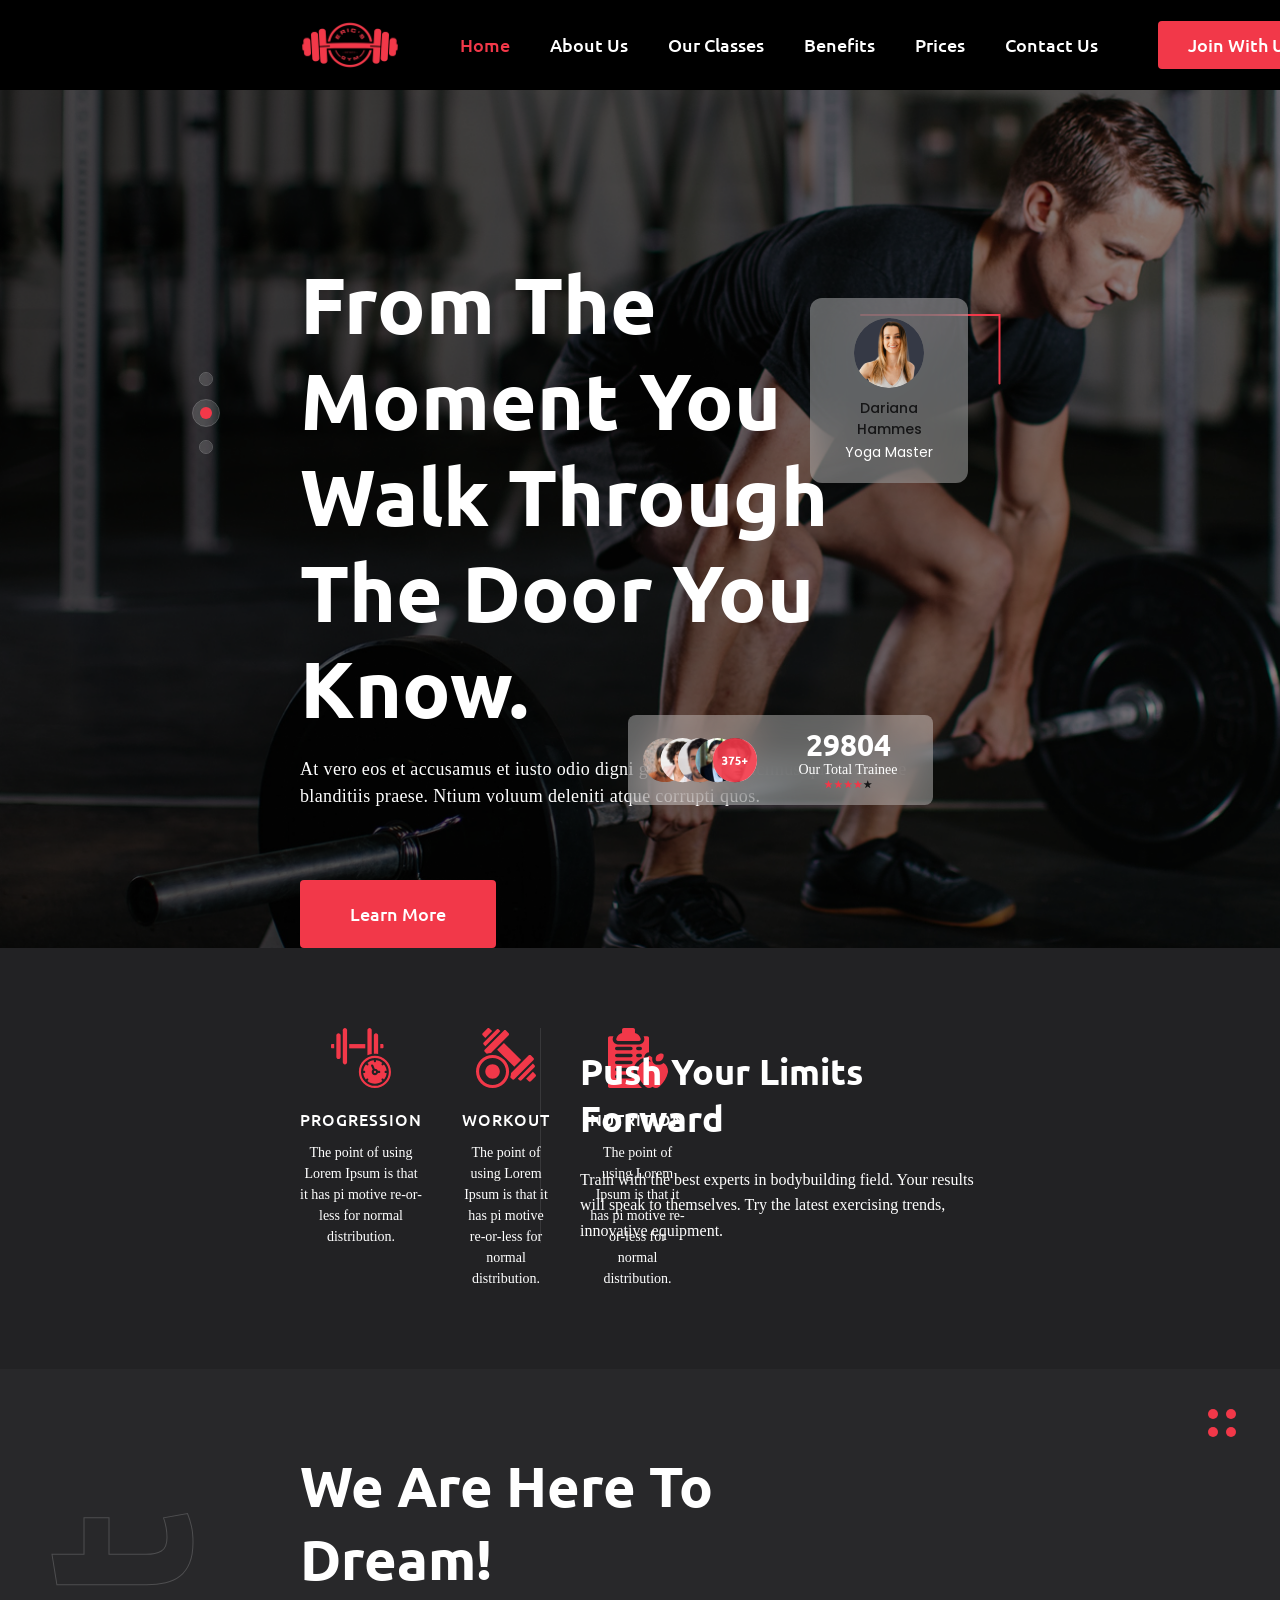
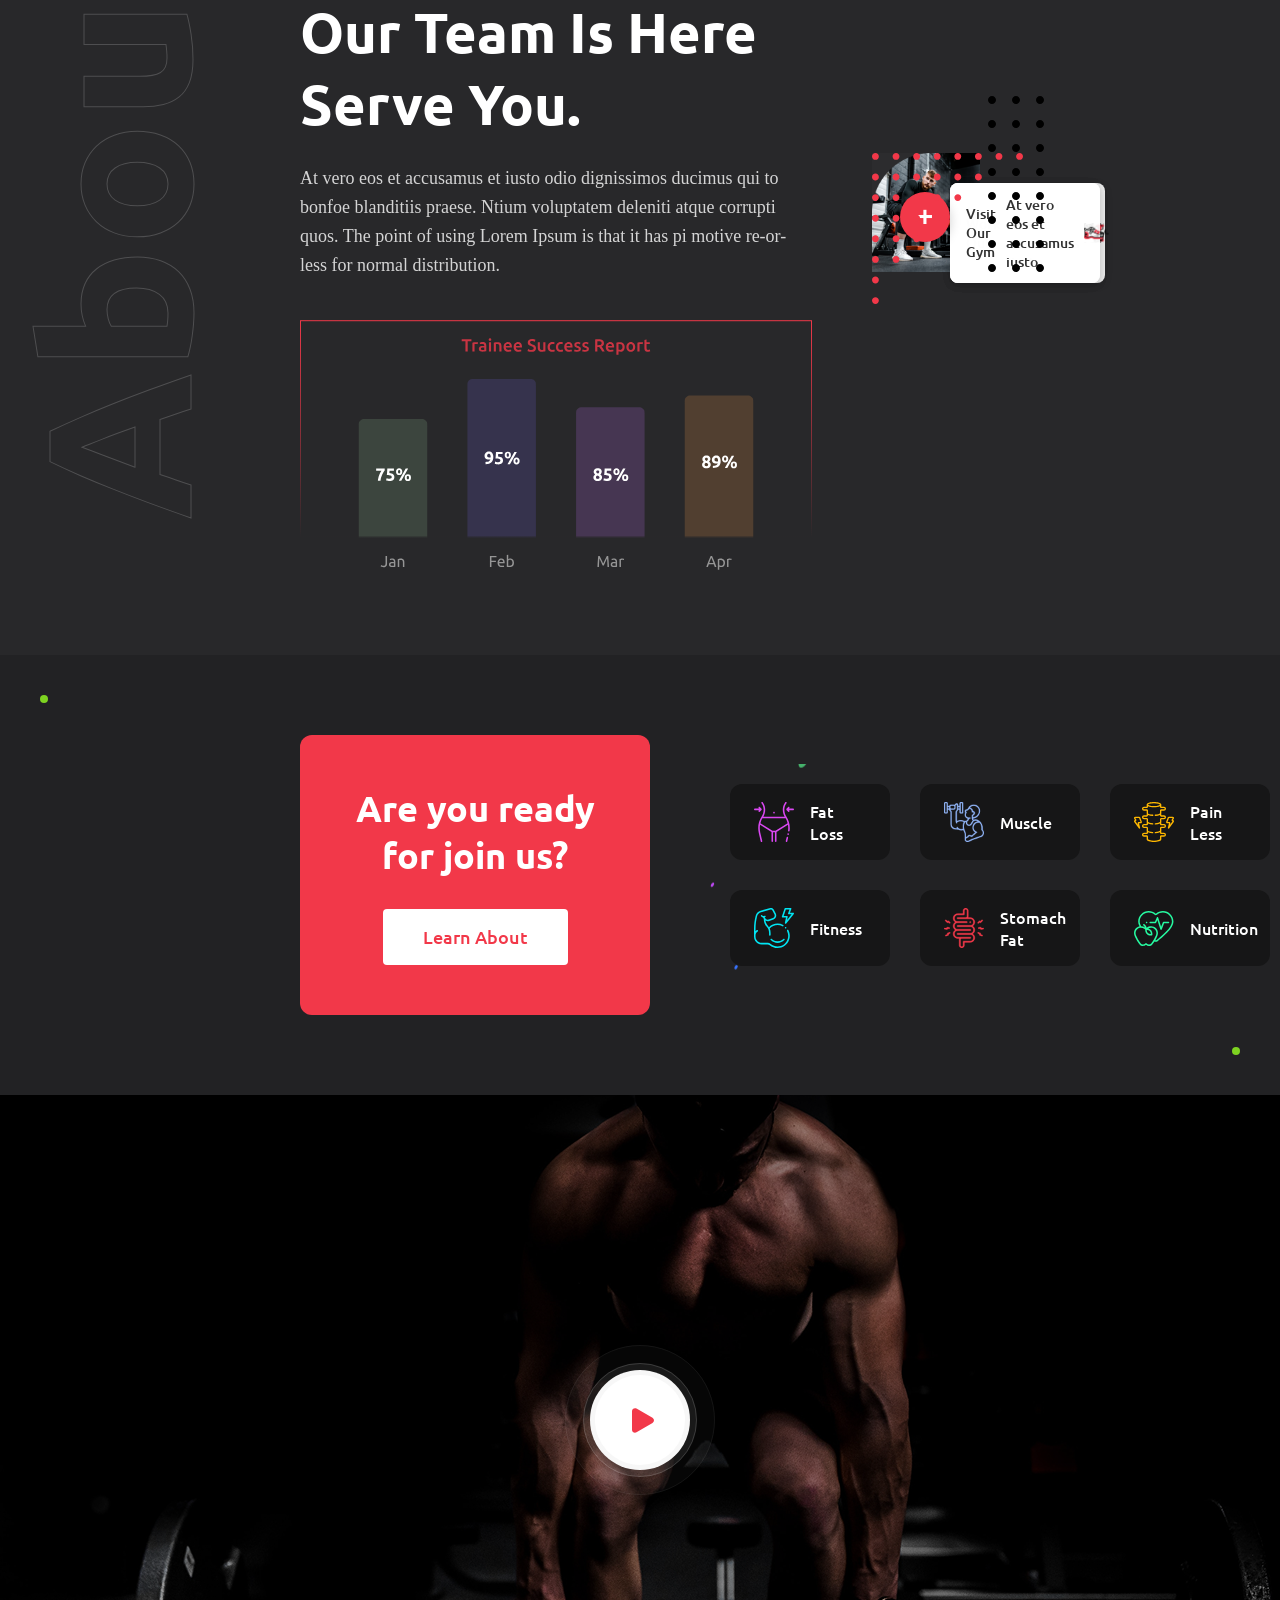
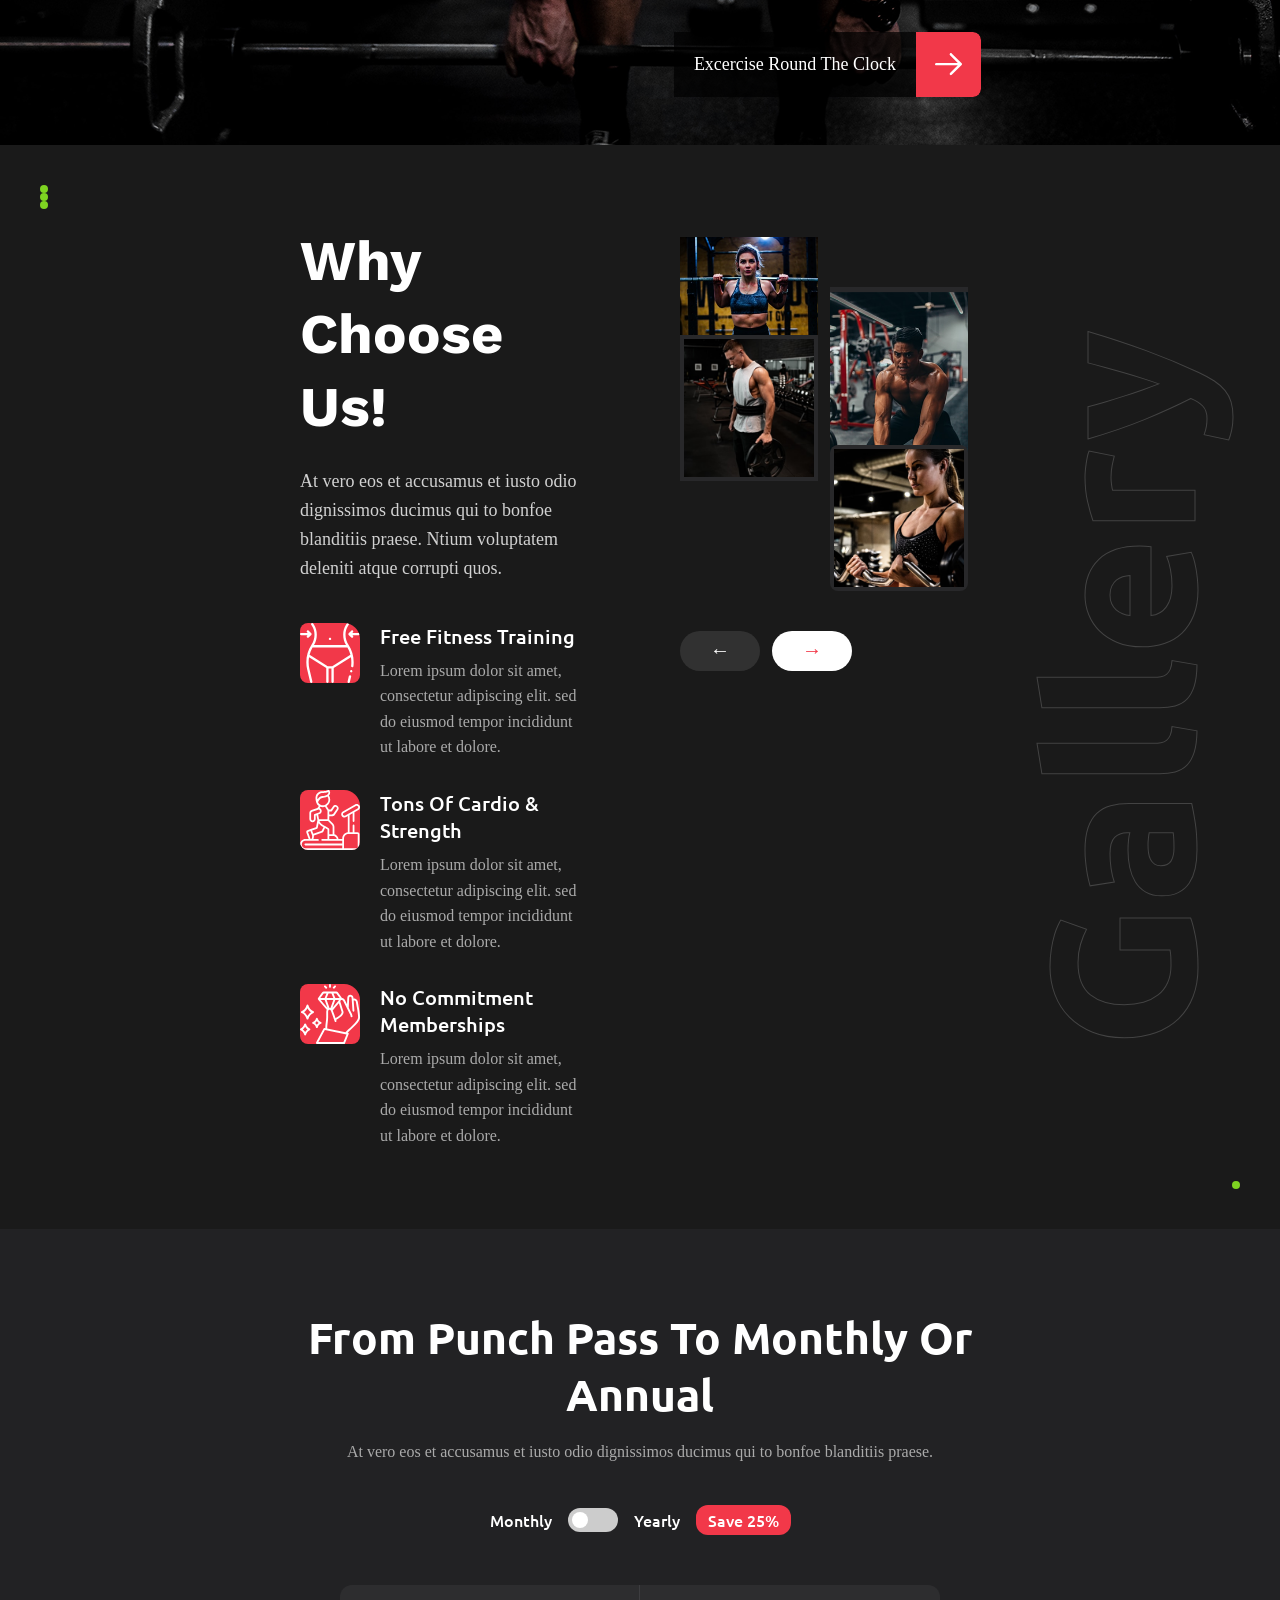
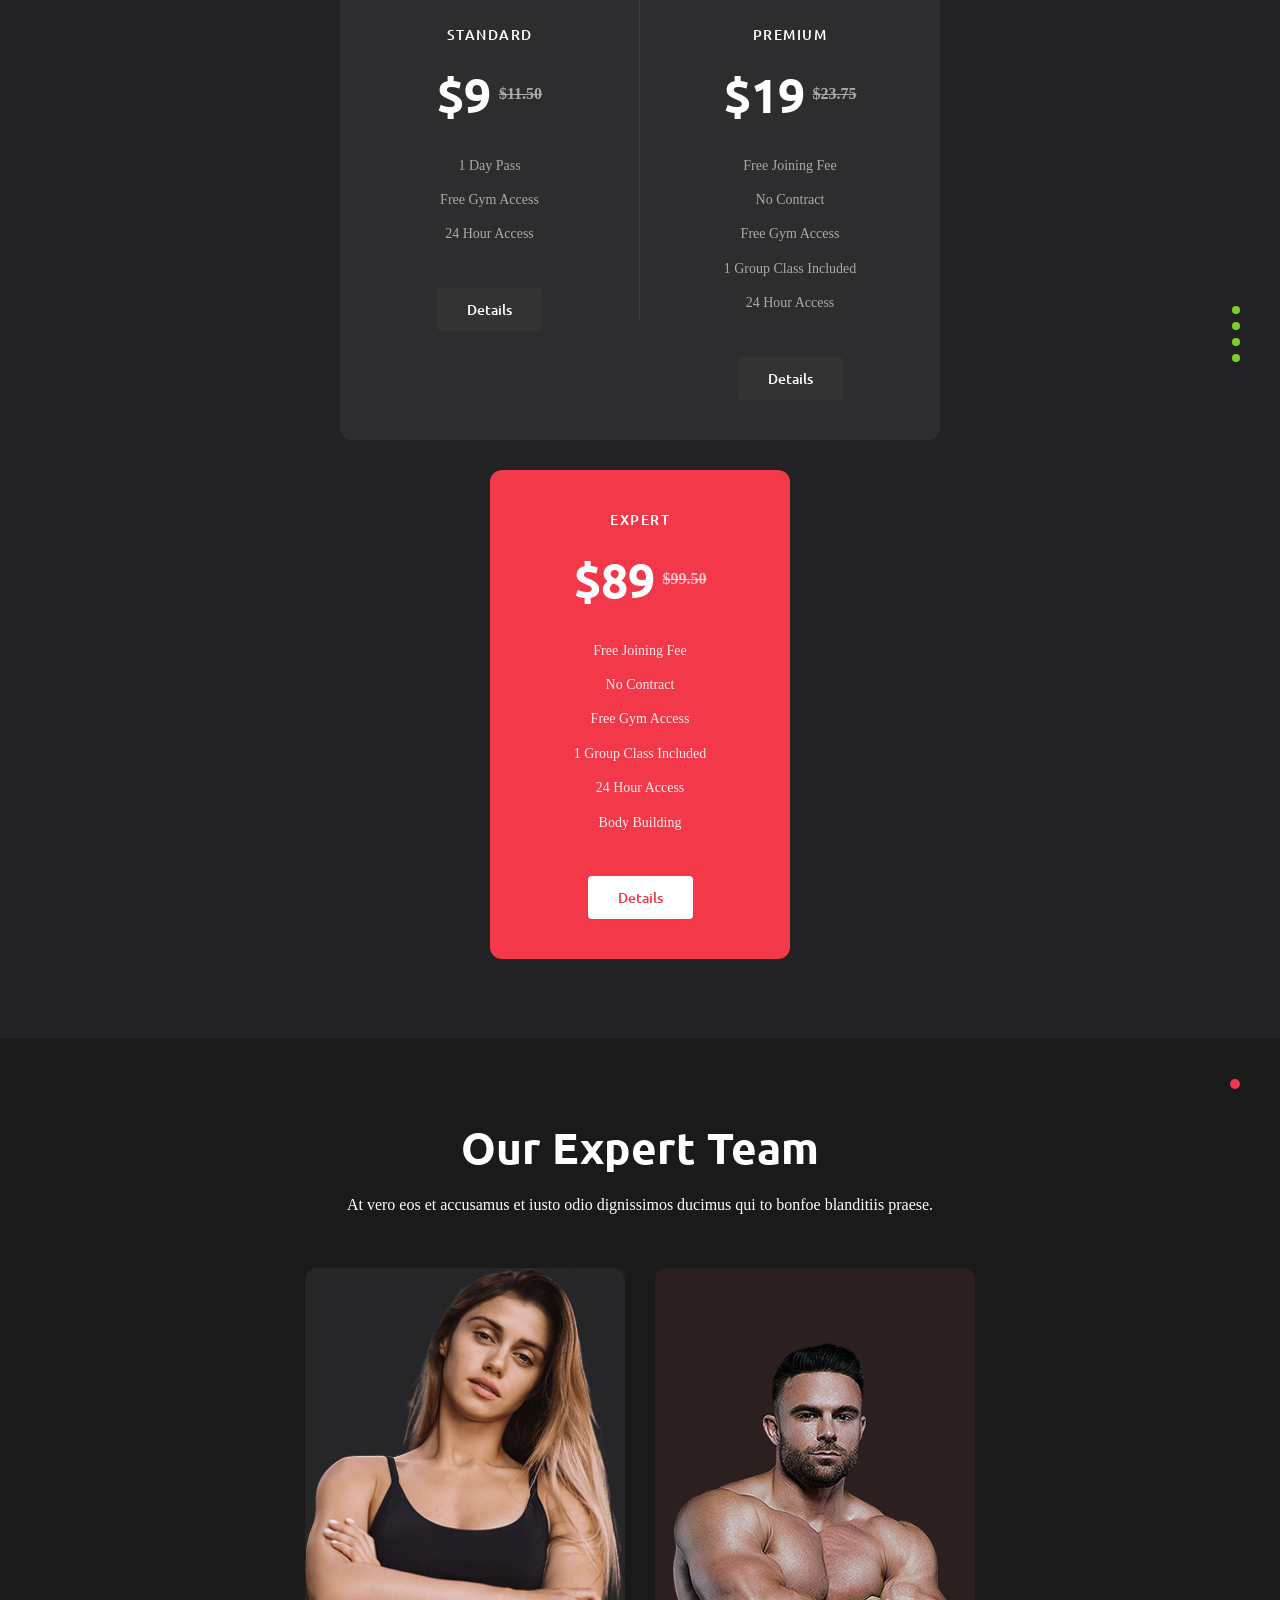
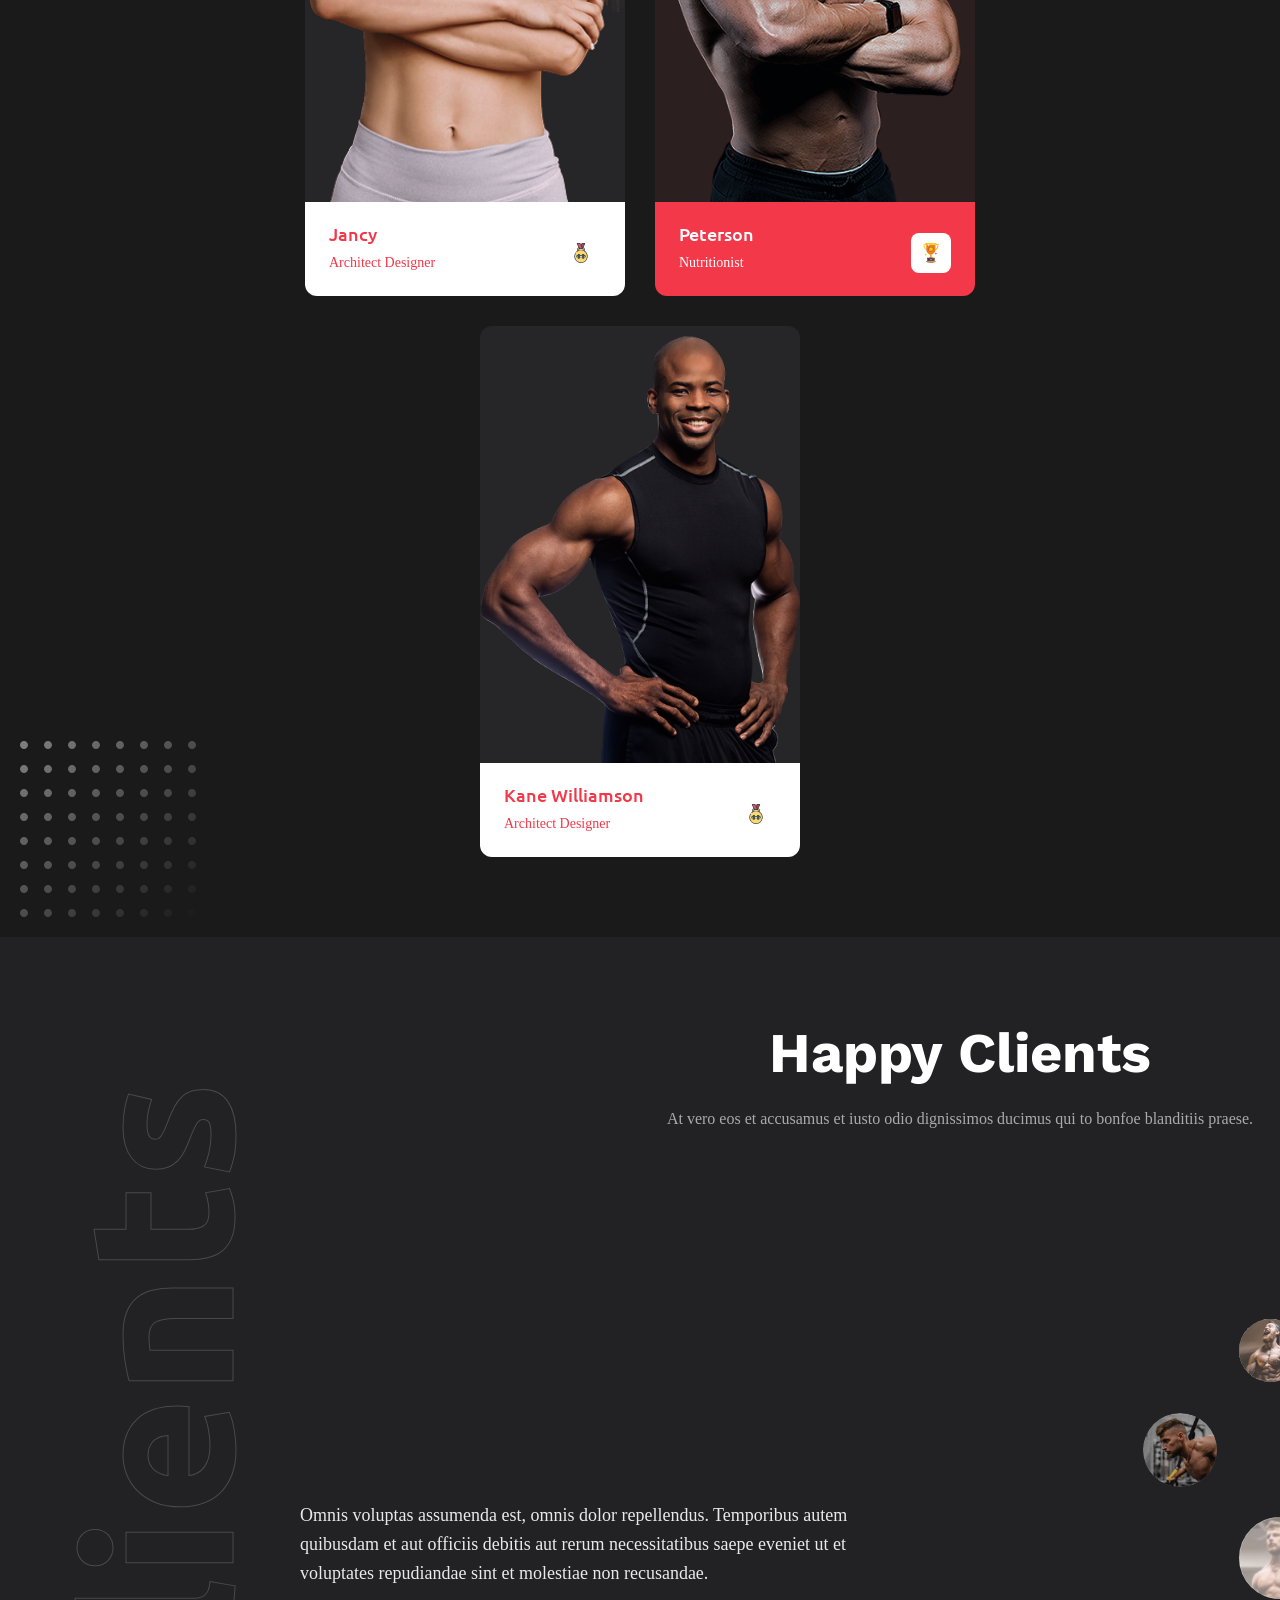
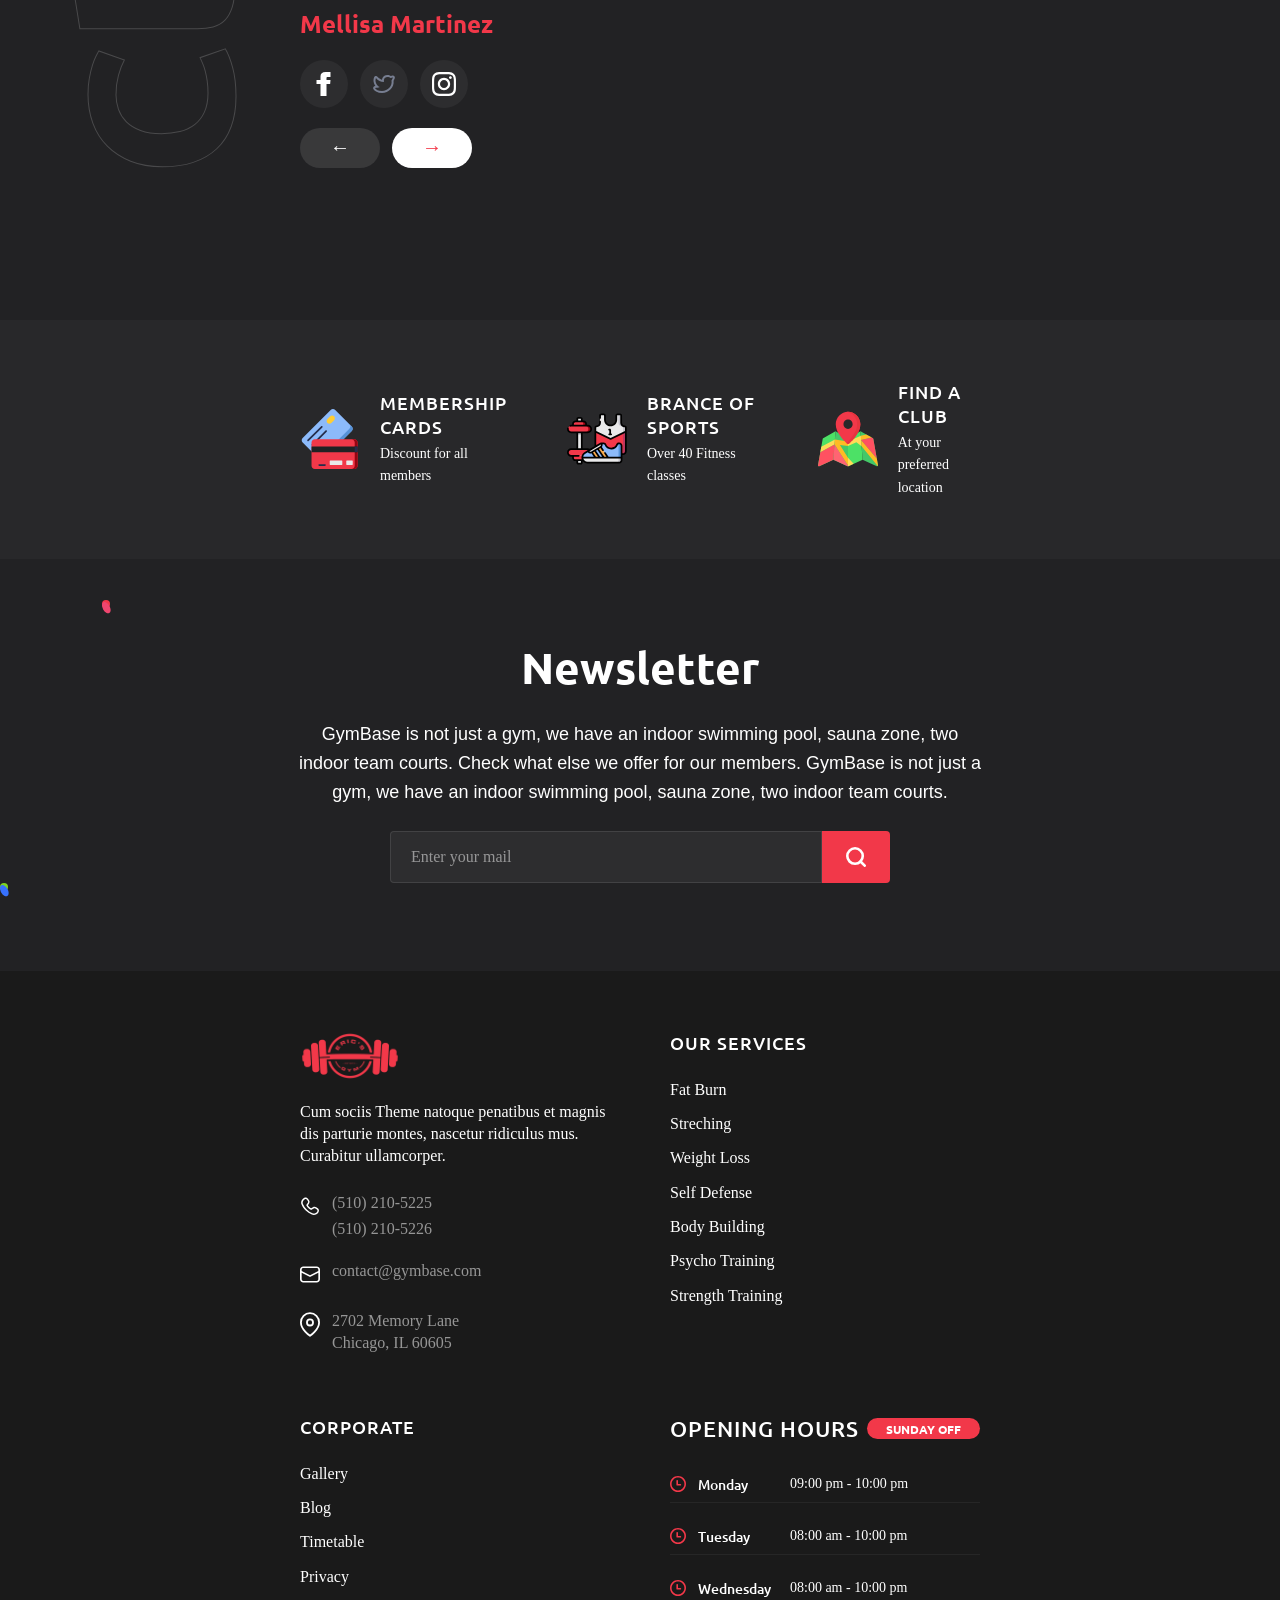
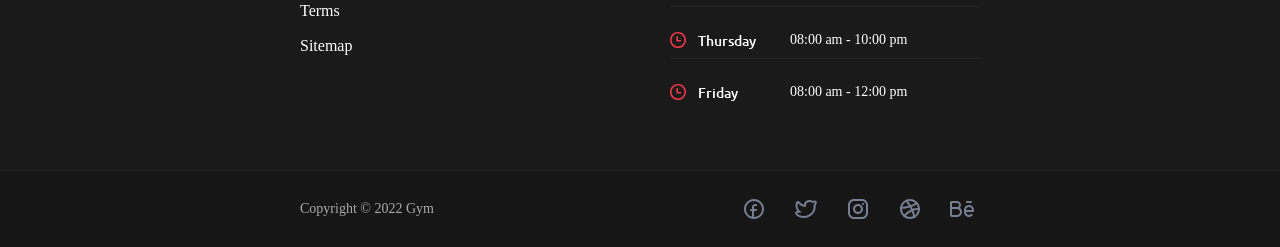
==== commit cd3401dc: "Добавление большого количества файлов" ====
--- a/index.html
+++ b/index.html
@@ -1,677 +1,677 @@
-<!DOCTYPE html>
-<html lang="en">
-<head>
-    <meta charset="UTF-8">
-    <meta name="viewport" content="width=device-width, initial-scale=1.0, maximum-scale=1.0, user-scalable=no">
-    <title>GymBase - Fitness Center</title>
-    <link rel="stylesheet" href="style.css">
-</head>
-<body>
-  <!-- Header -->
-  <header class="site-header">
-    <div class="header-container">
-      <a href="#home" class="logo">
-        <img src="img/logo.svg" alt="Gym Logo">
-      </a>
-      
-      <nav class="nav-menu">
-        <a href="#home" class="nav-link active">Home</a>
-        <a href="#about" class="nav-link">About Us</a>
-        <a href="#classes" class="nav-link">Our Classes</a>
-        <a href="#benefits" class="nav-link">Benefits</a>
-        <a href="#prices" class="nav-link">Prices</a>
-        <a href="#contact" class="nav-link">Contact Us</a>
-      </nav>
-      
-      <button class="join-btn">Join with us</button>
-    </div>
-  </header>
-
-  <!-- Hero Section -->
-  <section class="hero">
-    <!-- Background man image -->
-   <div class="hero-background"></div>
-    
-    <div class="hero-container">
-      <!-- Main content -->
-       
-      <div class="hero-content">
-          <div class="hero-line-top-right"><img src="img/poloska.svg" alt=""></div>
-  <div class="hero-line-left"></div>
-        <h1 class="hero-title">From the moment you walk through the door you know.</h1>
-        <p class="hero-description">At vero eos et accusamus et iusto odio digni goikussimos ducimus qui to bonfoe blanditiis praese. Ntium voluum deleniti atque corrupti quos.</p>
-        <a href="#" class="hero-btn">Learn More</a>
-      </div>
-      <div class="design-content">
-        <img src="img/tochki-sboku.svg" alt="tochki">
-       </div>
-
-    </div>
-
-  <!-- Trainer Card — позиционируется относительно .hero -->
-  <div class="trainer-card">
-    <img src="img/darlena.png" alt="Dariana Hammes" class="trainer-avatar">
-    <h3 class="trainer-name">Dariana Hammes</h3>
-    <p class="trainer-title">Yoga Master</p>
-  </div>
-
-  <!-- Stats Card — позиционируется относительно .hero -->
-  <div class="stats-card">
-    <div class="stats-avatars">
-     <img src="img/total__trainee.svg" alt="">
-      
-    </div>
-    <div class="stats-info">
-      <div class="stats-number">29804</div>
-      <div class="stats-label">Our total Trainee</div>
-      <img src="img/stars.svg" alt="5 stars" class="stats-stars">
-    </div>
-  </div>
-</section>
-<section class="features">
-  <div class="container">
-    <div class="features-left">
-      <div class="feature-cards">
-        <div class="feature-card">
-          <img src="img/progression.svg" alt="Progression" class="icon">
-          <h3>PROGRESSION</h3>
-          <p>The point of using Lorem Ipsum is that it has pi motive re-or-less for normal distribution.</p>
-        </div>
-        <div class="feature-card">
-          <img src="img/workout.svg" alt="Workout" class="icon">
-          <h3>WORKOUT</h3>
-          <p>The point of using Lorem Ipsum is that it has pi motive re-or-less for normal distribution.</p>
-        </div>
-        <div class="feature-card">
-          <img src="img/nutrition.svg" alt="Nutrition" class="icon">
-          <h3>NUTRITION</h3>
-          <p>The point of using Lorem Ipsum is that it has pi motive re-or-less for normal distribution.</p>
-        </div>
-      </div>
-    </div>
-
-    <div class="features-right">
-      <div class="feature-text">
-        
-        <h2>Push Your Limits Forward</h2>
-        <p>Train with the best experts in bodybuilding field. Your results will speak to themselves. Try the latest exercising trends, innovative equipment.</p>
-      </div>
-    </div>
-  </div>
-</section>
-<section class="about">
-  <div class="container">
-
-    <!-- Левая колонка -->
-    <div class="about-text">
-      <h2>We Are Here To Dream!<br>Our Team Is Here <br>Serve You.</h2>
-      <p>At vero eos et accusamus et iusto odio dignissimos ducimus qui to bonfoe blanditiis praese. Ntium voluptatem deleniti atque corrupti quos. The point of using Lorem Ipsum is that it has pi motive re-or-less for normal distribution.</p>
-
-      <!-- График -->
-      <div class="success-report">
-        
-        <div class="bars">
-          <img src="img/trainee.svg" alt="">
-        </div>
-         <!-- <div class="bars">
-          <h3>Trainee Success Report</h3>
-          <div class="bar" data-month="Jan" data-percent="75">75%</div>
-          <div class="bar" data-month="Feb" data-percent="95">95%</div>
-          <div class="bar" data-month="Mar" data-percent="85">85%</div>
-          <div class="bar" data-month="Apr" data-percent="89">89%</div>
-        </div>-->
-      </div>
-    </div>
-
-    <!-- Правая колонка — фото + кнопки -->
-    <div class="about-image">
-      <img src="img/man sit.png" alt="Our Team" class="team-photo">
-      <div class="decor decor-left-top">
-      <img src="img/dots left.svg" alt="Red dots left top">
-      </div>
-      <div class="decor decor-right-bottom">
-      <img src="img/black dots.svg" alt="Black dots right top">
-        </div>
-     
-      <!-- Кнопки поверх изображения -->
-      <div class="overlay-btns">
-        <div class="btn-overlay">
-          <span>Work Out</span>
-          <p>At vero eos et accusamus iusto</p>
-          <img src="img/work out.svg" alt="Work Out">
-        </div>
-        <div class="btn-overlay">
-          <span>Visit Our Gym</span>
-          <p>At vero eos et accusamus iusto</p>
-          <img src="img/visit.svg" alt="Visit Our Gym">
-        </div>
-        <div class="btn-overlay">
-          <span>Visit Our Gym</span>
-          <p>At vero eos et accusamus iusto</p>
-          <img src="img/krossovok.svg" alt="Visit Our Gym">
-        </div>
-      </div>
-
-      <!-- Плюсик внизу справа -->
-      <div class="plus-btn">+</div>
-    </div>
-
-  </div>
-
-  <!-- Декоративное слово "About" по боку -->
-  <div class="about-side-text">About</div>
-
-  <!-- Декоративные красные точки сверху справа -->
-  <div class="dots-top-right">
-    <div class="dot"></div>
-    <div class="dot"></div>
-    <div class="dot"></div>
-    <div class="dot"></div>
-  </div>
-</section>
-<section class="cta">
-  <div class="container">
-
-    <!-- Левый блок — призыв -->
-    <div class="cta-call">
-      <h2>Are you ready for join us?</h2>
-      <a href="#" class="btn-learn">Learn About</a>
-    </div>
-
-    <!-- Правый блок — иконки -->
-    <div class="cta-icons">
-      <div class="icon-item">
-        <img src="img/fat loss.svg" alt="Fat Loss">
-        <span>Fat Loss</span>
-      </div>
-      <div class="icon-item">
-        <img src="img/muscle.png" alt="Muscle">
-        <span>Muscle</span>
-      </div>
-      <div class="icon-item">
-        <img src="img/pain less.svg" alt="Pain Less">
-        <span>Pain Less</span>
-      </div>
-      <div class="icon-item">
-        <img src="img/fitness.svg" alt="Fitness">
-        <span>Fitness</span>
-      </div>
-      <div class="icon-item">
-        <img src="img/stomach.png" alt="Stomach Fat">
-        <span>Stomach Fat</span>
-      </div>
-      <div class="icon-item">
-        <img src="img/nutritions.svg" alt="Nutrition">
-        <span>Nutrition</span>
-      </div>
-    </div>
-
-  </div>
-
-  <!-- Декоративные точки -->
-  <div class="dots-top-left">
-    <div class="dot"></div>
-  </div>
-  <div class="dots-bottom-right">
-    <div class="dot"></div>
-  </div>
-</section>
-    <section class="video-section">
-  <div class="video-bg">
-    <!-- Можно использовать video или img -->
-    <img src="img/video.png" alt="Gym Workout" class="video-placeholder">
-    <!-- Если хочешь видео — раскомментируй -->
-    <!-- <video autoplay muted loop playsinline class="video-placeholder">
-      <source src="video/workout.mp4" type="video/mp4">
-    </video> -->
-  </div>
-
-  <!-- Кнопка Play -->
-  <div class="play-btn">
-    <img src="img/play.svg" alt="playbtn">
-   
-  </div>
-
-  <!-- Блок с текстом и стрелкой -->
- <div class="video-text">
-  <span class="video-text-label">Excercise Round The Clock</span>
-  <a href="#" class="arrow-btn">
-    <img src="img/arrow.svg" alt="arrow">
-  </a>
-</div>
-</section>
-    <section class="why-choose-us">
-  <div class="container">
-
-    <!-- Левая колонка — текст -->
-    <div class="why-text">
-      <h2>Why Choose Us!</h2>
-      <p>At vero eos et accusamus et iusto odio dignissimos ducimus qui to bonfoe blanditiis praese. Ntium voluptatem deleniti atque corrupti quos.</p>
-
-      <!-- Список преимуществ -->
-      <div class="benefits-list">
-        <div class="benefit-item">
-          <img src="img/freefitness.svg" alt="Free Fitness Training" class="icon">
-          <div class="benefit-content">
-            <h3>Free Fitness Training</h3>
-            <p>Lorem ipsum dolor sit amet, consectetur adipiscing elit. sed do eiusmod tempor incididunt ut labore et dolore.</p>
-          </div>
-        </div>
-
-        <div class="benefit-item">
-          <img src="img/tons.svg" alt="Tons Of Cardio & Strength" class="icon">
-          <div class="benefit-content">
-            <h3>Tons Of Cardio & Strength</h3>
-            <p>Lorem ipsum dolor sit amet, consectetur adipiscing elit. sed do eiusmod tempor incididunt ut labore et dolore.</p>
-          </div>
-        </div>
-
-        <div class="benefit-item">
-          <img src="img/memberships.svg" alt="No Commitment Memberships" class="icon">
-          <div class="benefit-content">
-            <h3>No Commitment Memberships</h3>
-            <p>Lorem ipsum dolor sit amet, consectetur adipiscing elit. sed do eiusmod tempor incididunt ut labore et dolore.</p>
-          </div>
-        </div>
-      </div>
-    </div>
-
-    <!-- Правая колонка — галерея -->
-    <div class="gallery-section">
-      <div class="gallery-grid">
-        <img src="img/womanbarbell.png" alt="Woman lifting barbell">
-        <img src="img/manpush.png" alt="Man doing push-ups">
-        <img src="img/manbarbell.png" alt="Man with dumbbells">
-      <div class="gallery-item">
-  <img src="img/womandumbell.png" alt="Woman with dumbbells">
-  <div class="eye-overlay"></div>
-</div>
-         
-      </div>
-
-      <!-- Навигация -->
-      <div class="gallery-nav">
-        <button class="nav-btn prev">←</button>
-        <button class="nav-btn next">→</button>
-      </div>
-    </div>
-
-  </div>
-
-  <!-- Декоративное слово "Gallery" по боку -->
-  <div class="gallery-side-text">Gallery</div>
-
-  <!-- Декоративные точки -->
-  <div class="dots-top-left">
-    <div class="dot"></div>
-    <div class="dot"></div>
-    <div class="dot"></div>
-  </div>
-  <div class="dots-bottom-right">
-    <div class="dot"></div>
-  </div>
-</section>
-<section class="pricing">
-  <div class="container">
-
-    <!-- Заголовок -->
-    <h2>From Punch Pass To Monthly Or Annual</h2>
-    <p>At vero eos et accusamus et iusto odio dignissimos ducimus qui to bonfoe blanditiis praese.</p>
-
-    <!-- Переключатель -->
-    <div class="toggle-switch">
-      <span>Monthly</span>
-      <label class="switch">
-        <input type="checkbox" id="pricing-toggle">
-        <span class="slider"></span>
-      </label>
-      <span>Yearly</span>
-      <span class="save-badge">Save 25%</span>
-    </div>
-
-    <!-- Тарифы -->
-    <div class="plans">
-      <!-- Standard + Premium объединены в одну группу -->
-      <div class="plan-group">
-        <div class="plan standard">
-          <h3>STANDARD</h3>
-          <div class="price">$9 <span>$11.50</span></div>
-          <ul>
-            <li>1 Day Pass</li>
-            <li>Free Gym Access</li>
-            <li>24 Hour Access</li>
-          </ul>
-          <button class="details-btn">Details</button>
-        </div>
-
-        <div class="plan premium">
-          <h3>PREMIUM</h3>
-          <div class="price">$19 <span>$23.75</span></div>
-          <ul>
-            <li>Free Joining Fee</li>
-            <li>No Contract</li>
-            <li>Free Gym Access</li>
-            <li>1 Group Class Included</li>
-            <li>24 Hour Access</li>
-          </ul>
-          <button class="details-btn">Details</button>
-        </div>
-      </div>
-
-      <div class="plan expert">
-        <h3>EXPERT</h3>
-        <div class="price">$89 <span>$99.50</span></div>
-        <ul>
-          <li>Free Joining Fee</li>
-          <li>No Contract</li>
-          <li>Free Gym Access</li>
-          <li>1 Group Class Included</li>
-          <li>24 Hour Access</li>
-          <li>Body Building</li>
-        </ul>
-        <button class="details-btn">Details</button>
-      </div>
-    </div>
-
-  </div>
-
-  <!-- Декоративные точки -->
-  <div class="dots-right">
-    <div class="dot"></div>
-    <div class="dot"></div>
-    <div class="dot"></div>
-    <div class="dot"></div>
-  </div>
-</section>
-  <section class="team">
-    <div class="dots-bottom-left">
-      <img src="img/dots__bottom__right.svg" alt="bottom">
-    </div>
-  <div class="container">
-
-    <!-- Заголовок -->
-    <h2>Our Expert Team</h2>
-    <p>At vero eos et accusamus et iusto odio dignissimos ducimus qui to bonfoe blanditiis praese.</p>
-
-    <!-- Команда -->
-    <div class="team-members">
-      <div class="team-card">
-        <img src="img/jancy.png" alt="Jancy" class="team-photo">
-        <div class="team-info">
-          <div class="team-info__text">
-            <h3>Jancy</h3>
-            <p>Architect Designer</p>
-          </div>
-          <div class="badge"><img src="img/nagrada.svg" alt="Badge"></div>
-        </div>
-      </div>
-
-      <div class="team-card active">
-        <img src="img/peterson.png" alt="Peterson" class="team-photo">
-        <div class="team-info">
-          <div class="team-info__text">
-            <h3>Peterson</h3>
-            <p>Nutritionist</p>
-          </div>
-          <div class="badge"><img src="img/kubok.svg" alt="Trophy"></div>
-        </div>
-      </div>
-
-      <div class="team-card">
-        <img src="img/kane.png" alt="Kane Williamson" class="team-photo">
-        <div class="team-info">
-          <div class="team-info__text">
-            <h3>Kane Williamson</h3>
-            <p>Architect Designer</p>
-          </div>
-          <div class="badge"><img src="img/nagrada.svg" alt="Badge"></div>
-        </div>
-      </div>
-    </div>
-
-  </div>
-
-  <!-- Декоративные элементы -->
-  <div class="dot-top-right"></div>
-  <div class="dot-bottom-left"></div>
-</section>
-<section class="clients">
-  <div class="container">
-
-    <!-- Заголовок -->
-    <h2>Happy Clients</h2>
-    <p>At vero eos et accusamus et iusto odio dignissimos ducimus qui to bonfoe blanditiis praese.</p>
-
-    <!-- Основной контент -->
-    <div class="clients-content">
-
-      <!-- Отзыв слева -->
-      <div class="testimonial">
-        <p>Omnis voluptas assumenda est, omnis dolor repellendus. Temporibus autem quibusdam et aut officiis debitis aut rerum necessitatibus saepe eveniet ut et voluptates repudiandae sint et molestiae non recusandae.</p>
-        <h3>Mellisa Martinez</h3>
-        <div class="social-icons">
-          <a href="#" class="social-link facebook"><img src="img/facebook.svg" alt="fb"></a>
-          <a href="#" class="social-link twitter"><img src="img/tw.svg" alt=""></a>
-          <a href="#" class="social-link instagram"><img src="img/instagram.svg" alt=""></a>
-        </div>
-        <div class="nav-buttons">
-          <button class="nav-btn prev">←</button>
-          <button class="nav-btn next">→</button>
-        </div>
-      </div>
-
-      <!-- Аватары справа -->
-      <div class="avatars">
-        <div class="avatar-item">
-          <img src="img/kitaec.jpg" alt="Client 1">
-        </div>
-        <div class="avatar-item">
-          <img src="img/kosichka.jpg" alt="Client 2">
-        </div>
-        <div class="avatar-item active">
-          <img src="img/womantop.jpg" alt="Client 3">
-        </div>
-        <div class="avatar-item">
-          <img src="img/manoret.jpg" alt="Client 4">
-        </div>
-        <div class="avatar-item">
-          <img src="img/blonde.jpg" alt="Client 5">
-        </div>
-        <div class="avatar-item">
-          <img src="img/sigmaman.jpg" alt="Client 6">
-        </div>
-         <div class="avatar-item">
-          <img src="img/sigmaman2.svg" alt="Client 7">
-        </div>
-      </div>
-
-    </div>
-
-  </div>
-
-  <!-- Декоративное слово "Clients" по боку -->
-  <div class="clients-side-text">Clients</div>
-</section>
-<section class="features-footer">
-  <div class="container">
-
-    <div class="feature-item">
-      <img src="img/card.svg" alt="Membership Cards" class="feature-icon">
-      <div class="future__text">
-        <h3>Membership Cards</h3>
-      <p>Discount for all members</p>
-      </div>
-      
-    </div>
-
-    <div class="feature-item">
-      <img src="img/brance.svg" alt="Brance of Sports" class="feature-icon">
-      <div class="future__text">
-         <h3>Brance of Sports</h3>
-      <p>Over 40 Fitness classes</p>
-      </div>
-     
-    </div>
-
-    <div class="feature-item">
-      <img src="img/find.svg" alt="Find a Club" class="feature-icon">
-       <div class="future__text">
-         <h3>Find a Club</h3>
-      <p>At your preferred location</p>
-       </div>
-     
-    </div>
-
-  </div>
-</section>
-<!-- Секция Newsletter -->
-<section class="newsletter">
-  <div class="container">
-
-    <!-- Заголовок -->
-    <h2>Newsletter</h2>
-
-    <!-- Описание -->
-    <p>
-      GymBase is not just a gym, we have an indoor swimming pool, sauna zone, two indoor team courts. 
-      Check what else we offer for our members. GymBase is not just a gym, we have an indoor swimming pool, 
-      sauna zone, two indoor team courts.
-    </p>
-
-    <!-- Форма подписки -->
-    <form class="newsletter-form">
-      <input type="email" placeholder="Enter your mail" required>
-      <button type="submit" class="subscribe-btn"><img src="img/poisk.svg" alt="poisk"></button>
-    </form>
-
-  </div>
-
-  <!-- Декоративные точки -->
-  <div class="dot red-dot">
-    <img src="img/red-dot.svg" alt="reddot">
-  </div>
-  <div class="dot blue-dot">
-    <img src="img/blue-dot.svg" alt="reddot">
-  </div>
-  
-</section>
-<section class="footer__info">
-<footer class="footer">
-   <div class="dot red-dot__footer">
-    <img src="img/red-dot.svg" alt="reddot">
-  </div>
-  <div class="dot blue-dot__footer">
-    <img src="img/blue-dot.svg" alt="reddot">
-  </div>
-  <div class="container">
-    <!-- Левая колонка: Логотип + Контакты -->
-    <div class="footer-col">
-      <img src="img/logo.svg" alt="GymBase Logo" class="footer-logo">
-      <p>Cum sociis Theme natoque penatibus et magnis dis parturie montes, nascetur ridiculus mus. Curabitur ullamcorper.</p>
-
-      <!-- Контакты -->
-      <div class="contact-info">
-        <div class="contact-item">
-          <span><img src="img/telephone.svg" alt="telephone"></span>
-          <div class="phone-numbers">
-             <a href="tel:(510) 210-5225">(510) 210-5225</a>
-            <a href="tel:(510) 210-5226">(510) 210-5226</a>
-          </div>
-         
-        </div>
-        <div class="contact-item">
-          <span><img src="img/mail.svg" alt="mail"></span>
-          <a href="mailto:contact@gymbase.com">contact@gymbase.com</a>
-        </div>
-      
-        <div class="contact-item">
-          <span><img src="img/address.svg" alt="address"></span>
-          <span>2702 Memory Lane<br>Chicago, IL 60605</span>
-        </div>
-      </div>
-    </div>
-
-    <!-- Колонка: Our Services -->
-    <div class="footer-col">
-      <h3>Our Services</h3>
-      <ul>
-        <li><a href="#">Fat Burn</a></li>
-        <li><a href="#">Streching</a></li>
-        <li><a href="#">Weight Loss</a></li>
-        <li><a href="#">Self Defense</a></li>
-        <li><a href="#">Body Building</a></li>
-        <li><a href="#">Psycho Training</a></li>
-        <li><a href="#">Strength Training</a></li>
-      </ul>
-    </div>
-
-    <!-- Колонка: Corporate -->
-    <div class="footer-col">
-      <h3>Corporate</h3>
-      <ul>
-        <li><a href="#">Gallery</a></li>
-        <li><a href="#">Blog</a></li>
-        <li><a href="#">Timetable</a></li>
-        <li><a href="#">Privacy</a></li>
-        <li><a href="#">Terms</a></li>
-        <li><a href="#">Sitemap</a></li>
-      </ul>
-    </div>
-
-    <!-- Колонка: Opening Hours -->
-    <div class="footer-col">
-      <div class="opening-header">
-        <h3>Opening Hours</h3>
-      <!-- Кнопка "Sunday Off" -->
-      <button class="sunday-off">SUNDAY OFF</button>
-      </div>
-      
-
-      <!-- Расписание -->
-      <div class="hours-list">
-        <div class="hour-item">
-          <img src="img/time.svg" alt="time">
-          <span>Monday</span>
-          <span>09:00 pm - 10:00 pm</span>
-        </div>
-        <div class="hour-item">
-          <img src="img/time.svg" alt="time">
-          <span>Tuesday</span>
-          <span>08:00 am - 10:00 pm</span>
-        </div>
-        <div class="hour-item">
-          <img src="img/time.svg" alt="time">
-          <span>Wednesday</span>
-          <span>08:00 am - 10:00 pm</span>
-        </div>
-        <div class="hour-item">
-          <img src="img/time.svg" alt="time">
-          <span>Thursday</span>
-          <span>08:00 am - 10:00 pm</span>
-        </div>
-        <div class="hour-item">
-          <img src="img/time.svg" alt="time">
-          <span>Friday</span>
-          <span>08:00 am - 12:00 pm</span>
-        </div>
-      </div>
-    </div>
-  </div>
-
-  <!-- Копирайт и соцсети — ВНУТРИ того же footer, НЕ в отдельном section! -->
-  <div class="footer-bottom">
-    <p>Copyright © 2022 Gym</p>
-    <div class="social-icons-footer">
-      <a href="#"><img src="img/fb.svg" alt="Facebook"></a>
-      <a href="#"><img src="img/tw.svg" alt="Twitter"></a>
-      <a href="#"><img src="img/ig.svg" alt="Instagram"></a>
-      <a href="#"><img src="img/ball.svg" alt="YouTube"></a>
-      <a href="#"><img src="img/be.svg" alt="Behance"></a>
-    </div>
-  </div>
-</footer>
-</section>
-<!-- Футер -->
-
-</body>
+<!DOCTYPE html>
+<html lang="en">
+<head>
+    <meta charset="UTF-8">
+    <meta name="viewport" content="width=device-width, initial-scale=1.0, maximum-scale=1.0, user-scalable=no">
+    <title>GymBase - Fitness Center</title>
+    <link rel="stylesheet" href="style.css">
+</head>
+<body>
+  <!-- Header -->
+  <header class="site-header">
+    <div class="header-container">
+      <a href="#home" class="logo">
+        <img src="img/logo.svg" alt="Gym Logo">
+      </a>
+      
+      <nav class="nav-menu">
+        <a href="#home" class="nav-link active">Home</a>
+        <a href="#about" class="nav-link">About Us</a>
+        <a href="#classes" class="nav-link">Our Classes</a>
+        <a href="#benefits" class="nav-link">Benefits</a>
+        <a href="#prices" class="nav-link">Prices</a>
+        <a href="#contact" class="nav-link">Contact Us</a>
+      </nav>
+      
+      <button class="join-btn">Join with us</button>
+    </div>
+  </header>
+
+  <!-- Hero Section -->
+  <section class="hero">
+    <!-- Background man image -->
+   <div class="hero-background"></div>
+    
+    <div class="hero-container">
+      <!-- Main content -->
+       
+      <div class="hero-content">
+          <div class="hero-line-top-right"><img src="img/poloska.svg" alt=""></div>
+  <div class="hero-line-left"></div>
+        <h1 class="hero-title">From the moment you walk through the door you know.</h1>
+        <p class="hero-description">At vero eos et accusamus et iusto odio digni goikussimos ducimus qui to bonfoe blanditiis praese. Ntium voluum deleniti atque corrupti quos.</p>
+        <a href="#" class="hero-btn">Learn More</a>
+      </div>
+      <div class="design-content">
+        <img src="img/tochki-sboku.svg" alt="tochki">
+       </div>
+
+    </div>
+
+  <!-- Trainer Card — позиционируется относительно .hero -->
+  <div class="trainer-card">
+    <img src="img/darlena.png" alt="Dariana Hammes" class="trainer-avatar">
+    <h3 class="trainer-name">Dariana Hammes</h3>
+    <p class="trainer-title">Yoga Master</p>
+  </div>
+
+  <!-- Stats Card — позиционируется относительно .hero -->
+  <div class="stats-card">
+    <div class="stats-avatars">
+     <img src="img/total__trainee.svg" alt="">
+      
+    </div>
+    <div class="stats-info">
+      <div class="stats-number">29804</div>
+      <div class="stats-label">Our total Trainee</div>
+      <img src="img/stars.svg" alt="5 stars" class="stats-stars">
+    </div>
+  </div>
+</section>
+<section class="features">
+  <div class="container">
+    <div class="features-left">
+      <div class="feature-cards">
+        <div class="feature-card">
+          <img src="img/progression.svg" alt="Progression" class="icon">
+          <h3>PROGRESSION</h3>
+          <p>The point of using Lorem Ipsum is that it has pi motive re-or-less for normal distribution.</p>
+        </div>
+        <div class="feature-card">
+          <img src="img/workout.svg" alt="Workout" class="icon">
+          <h3>WORKOUT</h3>
+          <p>The point of using Lorem Ipsum is that it has pi motive re-or-less for normal distribution.</p>
+        </div>
+        <div class="feature-card">
+          <img src="img/nutrition.svg" alt="Nutrition" class="icon">
+          <h3>NUTRITION</h3>
+          <p>The point of using Lorem Ipsum is that it has pi motive re-or-less for normal distribution.</p>
+        </div>
+      </div>
+    </div>
+
+    <div class="features-right">
+      <div class="feature-text">
+        
+        <h2>Push Your Limits Forward</h2>
+        <p>Train with the best experts in bodybuilding field. Your results will speak to themselves. Try the latest exercising trends, innovative equipment.</p>
+      </div>
+    </div>
+  </div>
+</section>
+<section class="about">
+  <div class="container">
+
+    <!-- Левая колонка -->
+    <div class="about-text">
+      <h2>We Are Here To Dream!<br>Our Team Is Here <br>Serve You.</h2>
+      <p>At vero eos et accusamus et iusto odio dignissimos ducimus qui to bonfoe blanditiis praese. Ntium voluptatem deleniti atque corrupti quos. The point of using Lorem Ipsum is that it has pi motive re-or-less for normal distribution.</p>
+
+      <!-- График -->
+      <div class="success-report">
+        
+        <div class="bars">
+          <img src="img/trainee.svg" alt="">
+        </div>
+         <!-- <div class="bars">
+          <h3>Trainee Success Report</h3>
+          <div class="bar" data-month="Jan" data-percent="75">75%</div>
+          <div class="bar" data-month="Feb" data-percent="95">95%</div>
+          <div class="bar" data-month="Mar" data-percent="85">85%</div>
+          <div class="bar" data-month="Apr" data-percent="89">89%</div>
+        </div>-->
+      </div>
+    </div>
+
+    <!-- Правая колонка — фото + кнопки -->
+    <div class="about-image">
+      <img src="img/man sit.png" alt="Our Team" class="team-photo">
+      <div class="decor decor-left-top">
+      <img src="img/dots left.svg" alt="Red dots left top">
+      </div>
+      <div class="decor decor-right-bottom">
+      <img src="img/black dots.svg" alt="Black dots right top">
+        </div>
+     
+      <!-- Кнопки поверх изображения -->
+      <div class="overlay-btns">
+        <div class="btn-overlay">
+          <span>Work Out</span>
+          <p>At vero eos et accusamus iusto</p>
+          <img src="img/work out.svg" alt="Work Out">
+        </div>
+        <div class="btn-overlay">
+          <span>Visit Our Gym</span>
+          <p>At vero eos et accusamus iusto</p>
+          <img src="img/visit.svg" alt="Visit Our Gym">
+        </div>
+        <div class="btn-overlay">
+          <span>Visit Our Gym</span>
+          <p>At vero eos et accusamus iusto</p>
+          <img src="img/krossovok.svg" alt="Visit Our Gym">
+        </div>
+      </div>
+
+      <!-- Плюсик внизу справа -->
+      <div class="plus-btn">+</div>
+    </div>
+
+  </div>
+
+  <!-- Декоративное слово "About" по боку -->
+  <div class="about-side-text">About</div>
+
+  <!-- Декоративные красные точки сверху справа -->
+  <div class="dots-top-right">
+    <div class="dot"></div>
+    <div class="dot"></div>
+    <div class="dot"></div>
+    <div class="dot"></div>
+  </div>
+</section>
+<section class="cta">
+  <div class="container">
+
+    <!-- Левый блок — призыв -->
+    <div class="cta-call">
+      <h2>Are you ready for join us?</h2>
+      <a href="#" class="btn-learn">Learn About</a>
+    </div>
+
+    <!-- Правый блок — иконки -->
+    <div class="cta-icons">
+      <div class="icon-item">
+        <img src="img/fat loss.svg" alt="Fat Loss">
+        <span>Fat Loss</span>
+      </div>
+      <div class="icon-item">
+        <img src="img/muscle.png" alt="Muscle">
+        <span>Muscle</span>
+      </div>
+      <div class="icon-item">
+        <img src="img/pain less.svg" alt="Pain Less">
+        <span>Pain Less</span>
+      </div>
+      <div class="icon-item">
+        <img src="img/fitness.svg" alt="Fitness">
+        <span>Fitness</span>
+      </div>
+      <div class="icon-item">
+        <img src="img/stomach.png" alt="Stomach Fat">
+        <span>Stomach Fat</span>
+      </div>
+      <div class="icon-item">
+        <img src="img/nutritions.svg" alt="Nutrition">
+        <span>Nutrition</span>
+      </div>
+    </div>
+
+  </div>
+
+  <!-- Декоративные точки -->
+  <div class="dots-top-left">
+    <div class="dot"></div>
+  </div>
+  <div class="dots-bottom-right">
+    <div class="dot"></div>
+  </div>
+</section>
+    <section class="video-section">
+  <div class="video-bg">
+    <!-- Можно использовать video или img -->
+    <img src="img/video.png" alt="Gym Workout" class="video-placeholder">
+    <!-- Если хочешь видео — раскомментируй -->
+    <!-- <video autoplay muted loop playsinline class="video-placeholder">
+      <source src="video/workout.mp4" type="video/mp4">
+    </video> -->
+  </div>
+
+  <!-- Кнопка Play -->
+  <div class="play-btn">
+    <img src="img/play.svg" alt="playbtn">
+   
+  </div>
+
+  <!-- Блок с текстом и стрелкой -->
+ <div class="video-text">
+  <span class="video-text-label">Excercise Round The Clock</span>
+  <a href="#" class="arrow-btn">
+    <img src="img/arrow.svg" alt="arrow">
+  </a>
+</div>
+</section>
+    <section class="why-choose-us">
+  <div class="container">
+
+    <!-- Левая колонка — текст -->
+    <div class="why-text">
+      <h2>Why Choose Us!</h2>
+      <p>At vero eos et accusamus et iusto odio dignissimos ducimus qui to bonfoe blanditiis praese. Ntium voluptatem deleniti atque corrupti quos.</p>
+
+      <!-- Список преимуществ -->
+      <div class="benefits-list">
+        <div class="benefit-item">
+          <img src="img/freefitness.svg" alt="Free Fitness Training" class="icon">
+          <div class="benefit-content">
+            <h3>Free Fitness Training</h3>
+            <p>Lorem ipsum dolor sit amet, consectetur adipiscing elit. sed do eiusmod tempor incididunt ut labore et dolore.</p>
+          </div>
+        </div>
+
+        <div class="benefit-item">
+          <img src="img/tons.svg" alt="Tons Of Cardio & Strength" class="icon">
+          <div class="benefit-content">
+            <h3>Tons Of Cardio & Strength</h3>
+            <p>Lorem ipsum dolor sit amet, consectetur adipiscing elit. sed do eiusmod tempor incididunt ut labore et dolore.</p>
+          </div>
+        </div>
+
+        <div class="benefit-item">
+          <img src="img/memberships.svg" alt="No Commitment Memberships" class="icon">
+          <div class="benefit-content">
+            <h3>No Commitment Memberships</h3>
+            <p>Lorem ipsum dolor sit amet, consectetur adipiscing elit. sed do eiusmod tempor incididunt ut labore et dolore.</p>
+          </div>
+        </div>
+      </div>
+    </div>
+
+    <!-- Правая колонка — галерея -->
+    <div class="gallery-section">
+      <div class="gallery-grid">
+        <img src="img/womanbarbell.png" alt="Woman lifting barbell">
+        <img src="img/manpush.png" alt="Man doing push-ups">
+        <img src="img/manbarbell.png" alt="Man with dumbbells">
+      <div class="gallery-item">
+  <img src="img/womandumbell.png" alt="Woman with dumbbells">
+  <div class="eye-overlay"></div>
+</div>
+         
+      </div>
+
+      <!-- Навигация -->
+      <div class="gallery-nav">
+        <button class="nav-btn prev">←</button>
+        <button class="nav-btn next">→</button>
+      </div>
+    </div>
+
+  </div>
+
+  <!-- Декоративное слово "Gallery" по боку -->
+  <div class="gallery-side-text">Gallery</div>
+
+  <!-- Декоративные точки -->
+  <div class="dots-top-left">
+    <div class="dot"></div>
+    <div class="dot"></div>
+    <div class="dot"></div>
+  </div>
+  <div class="dots-bottom-right">
+    <div class="dot"></div>
+  </div>
+</section>
+<section class="pricing">
+  <div class="container">
+
+    <!-- Заголовок -->
+    <h2>From Punch Pass To Monthly Or Annual</h2>
+    <p>At vero eos et accusamus et iusto odio dignissimos ducimus qui to bonfoe blanditiis praese.</p>
+
+    <!-- Переключатель -->
+    <div class="toggle-switch">
+      <span>Monthly</span>
+      <label class="switch">
+        <input type="checkbox" id="pricing-toggle">
+        <span class="slider"></span>
+      </label>
+      <span>Yearly</span>
+      <span class="save-badge">Save 25%</span>
+    </div>
+
+    <!-- Тарифы -->
+    <div class="plans">
+      <!-- Standard + Premium объединены в одну группу -->
+      <div class="plan-group">
+        <div class="plan standard">
+          <h3>STANDARD</h3>
+          <div class="price">$9 <span>$11.50</span></div>
+          <ul>
+            <li>1 Day Pass</li>
+            <li>Free Gym Access</li>
+            <li>24 Hour Access</li>
+          </ul>
+          <button class="details-btn">Details</button>
+        </div>
+
+        <div class="plan premium">
+          <h3>PREMIUM</h3>
+          <div class="price">$19 <span>$23.75</span></div>
+          <ul>
+            <li>Free Joining Fee</li>
+            <li>No Contract</li>
+            <li>Free Gym Access</li>
+            <li>1 Group Class Included</li>
+            <li>24 Hour Access</li>
+          </ul>
+          <button class="details-btn">Details</button>
+        </div>
+      </div>
+
+      <div class="plan expert">
+        <h3>EXPERT</h3>
+        <div class="price">$89 <span>$99.50</span></div>
+        <ul>
+          <li>Free Joining Fee</li>
+          <li>No Contract</li>
+          <li>Free Gym Access</li>
+          <li>1 Group Class Included</li>
+          <li>24 Hour Access</li>
+          <li>Body Building</li>
+        </ul>
+        <button class="details-btn">Details</button>
+      </div>
+    </div>
+
+  </div>
+
+  <!-- Декоративные точки -->
+  <div class="dots-right">
+    <div class="dot"></div>
+    <div class="dot"></div>
+    <div class="dot"></div>
+    <div class="dot"></div>
+  </div>
+</section>
+  <section class="team">
+    <div class="dots-bottom-left">
+      <img src="img/dots__bottom__right.svg" alt="bottom">
+    </div>
+  <div class="container">
+
+    <!-- Заголовок -->
+    <h2>Our Expert Team</h2>
+    <p>At vero eos et accusamus et iusto odio dignissimos ducimus qui to bonfoe blanditiis praese.</p>
+
+    <!-- Команда -->
+    <div class="team-members">
+      <div class="team-card">
+        <img src="img/jancy.png" alt="Jancy" class="team-photo">
+        <div class="team-info">
+          <div class="team-info__text">
+            <h3>Jancy</h3>
+            <p>Architect Designer</p>
+          </div>
+          <div class="badge"><img src="img/nagrada.svg" alt="Badge"></div>
+        </div>
+      </div>
+
+      <div class="team-card active">
+        <img src="img/peterson.png" alt="Peterson" class="team-photo">
+        <div class="team-info">
+          <div class="team-info__text">
+            <h3>Peterson</h3>
+            <p>Nutritionist</p>
+          </div>
+          <div class="badge"><img src="img/kubok.svg" alt="Trophy"></div>
+        </div>
+      </div>
+
+      <div class="team-card">
+        <img src="img/kane.png" alt="Kane Williamson" class="team-photo">
+        <div class="team-info">
+          <div class="team-info__text">
+            <h3>Kane Williamson</h3>
+            <p>Architect Designer</p>
+          </div>
+          <div class="badge"><img src="img/nagrada.svg" alt="Badge"></div>
+        </div>
+      </div>
+    </div>
+
+  </div>
+
+  <!-- Декоративные элементы -->
+  <div class="dot-top-right"></div>
+  <div class="dot-bottom-left"></div>
+</section>
+<section class="clients">
+  <div class="container">
+
+    <!-- Заголовок -->
+    <h2>Happy Clients</h2>
+    <p>At vero eos et accusamus et iusto odio dignissimos ducimus qui to bonfoe blanditiis praese.</p>
+
+    <!-- Основной контент -->
+    <div class="clients-content">
+
+      <!-- Отзыв слева -->
+      <div class="testimonial">
+        <p>Omnis voluptas assumenda est, omnis dolor repellendus. Temporibus autem quibusdam et aut officiis debitis aut rerum necessitatibus saepe eveniet ut et voluptates repudiandae sint et molestiae non recusandae.</p>
+        <h3>Mellisa Martinez</h3>
+        <div class="social-icons">
+          <a href="#" class="social-link facebook"><img src="img/facebook.svg" alt="fb"></a>
+          <a href="#" class="social-link twitter"><img src="img/tw.svg" alt=""></a>
+          <a href="#" class="social-link instagram"><img src="img/instagram.svg" alt=""></a>
+        </div>
+        <div class="nav-buttons">
+          <button class="nav-btn prev">←</button>
+          <button class="nav-btn next">→</button>
+        </div>
+      </div>
+
+      <!-- Аватары справа -->
+      <div class="avatars">
+        <div class="avatar-item">
+          <img src="img/kitaec.jpg" alt="Client 1">
+        </div>
+        <div class="avatar-item">
+          <img src="img/kosichka.jpg" alt="Client 2">
+        </div>
+        <div class="avatar-item active">
+          <img src="img/womantop.jpg" alt="Client 3">
+        </div>
+        <div class="avatar-item">
+          <img src="img/manoret.jpg" alt="Client 4">
+        </div>
+        <div class="avatar-item">
+          <img src="img/blonde.jpg" alt="Client 5">
+        </div>
+        <div class="avatar-item">
+          <img src="img/sigmaman.jpg" alt="Client 6">
+        </div>
+         <div class="avatar-item">
+          <img src="img/sigmaman2.svg" alt="Client 7">
+        </div>
+      </div>
+
+    </div>
+
+  </div>
+
+  <!-- Декоративное слово "Clients" по боку -->
+  <div class="clients-side-text">Clients</div>
+</section>
+<section class="features-footer">
+  <div class="container">
+
+    <div class="feature-item">
+      <img src="img/card.svg" alt="Membership Cards" class="feature-icon">
+      <div class="future__text">
+        <h3>Membership Cards</h3>
+      <p>Discount for all members</p>
+      </div>
+      
+    </div>
+
+    <div class="feature-item">
+      <img src="img/brance.svg" alt="Brance of Sports" class="feature-icon">
+      <div class="future__text">
+         <h3>Brance of Sports</h3>
+      <p>Over 40 Fitness classes</p>
+      </div>
+     
+    </div>
+
+    <div class="feature-item">
+      <img src="img/find.svg" alt="Find a Club" class="feature-icon">
+       <div class="future__text">
+         <h3>Find a Club</h3>
+      <p>At your preferred location</p>
+       </div>
+     
+    </div>
+
+  </div>
+</section>
+<!-- Секция Newsletter -->
+<section class="newsletter">
+  <div class="container">
+
+    <!-- Заголовок -->
+    <h2>Newsletter</h2>
+
+    <!-- Описание -->
+    <p>
+      GymBase is not just a gym, we have an indoor swimming pool, sauna zone, two indoor team courts. 
+      Check what else we offer for our members. GymBase is not just a gym, we have an indoor swimming pool, 
+      sauna zone, two indoor team courts.
+    </p>
+
+    <!-- Форма подписки -->
+    <form class="newsletter-form">
+      <input type="email" placeholder="Enter your mail" required>
+      <button type="submit" class="subscribe-btn"><img src="img/poisk.svg" alt="poisk"></button>
+    </form>
+
+  </div>
+
+  <!-- Декоративные точки -->
+  <div class="dot red-dot">
+    <img src="img/red-dot.svg" alt="reddot">
+  </div>
+  <div class="dot blue-dot">
+    <img src="img/blue-dot.svg" alt="reddot">
+  </div>
+  
+</section>
+<section class="footer__info">
+<footer class="footer">
+   <div class="dot red-dot__footer">
+    <img src="img/red-dot.svg" alt="reddot">
+  </div>
+  <div class="dot blue-dot__footer">
+    <img src="img/blue-dot.svg" alt="reddot">
+  </div>
+  <div class="container">
+    <!-- Левая колонка: Логотип + Контакты -->
+    <div class="footer-col">
+      <img src="img/logo.svg" alt="GymBase Logo" class="footer-logo">
+      <p>Cum sociis Theme natoque penatibus et magnis dis parturie montes, nascetur ridiculus mus. Curabitur ullamcorper.</p>
+
+      <!-- Контакты -->
+      <div class="contact-info">
+        <div class="contact-item">
+          <span><img src="img/telephone.svg" alt="telephone"></span>
+          <div class="phone-numbers">
+             <a href="tel:(510) 210-5225">(510) 210-5225</a>
+            <a href="tel:(510) 210-5226">(510) 210-5226</a>
+          </div>
+         
+        </div>
+        <div class="contact-item">
+          <span><img src="img/mail.svg" alt="mail"></span>
+          <a href="mailto:contact@gymbase.com">contact@gymbase.com</a>
+        </div>
+      
+        <div class="contact-item">
+          <span><img src="img/address.svg" alt="address"></span>
+          <span>2702 Memory Lane<br>Chicago, IL 60605</span>
+        </div>
+      </div>
+    </div>
+
+    <!-- Колонка: Our Services -->
+    <div class="footer-col">
+      <h3>Our Services</h3>
+      <ul>
+        <li><a href="#">Fat Burn</a></li>
+        <li><a href="#">Streching</a></li>
+        <li><a href="#">Weight Loss</a></li>
+        <li><a href="#">Self Defense</a></li>
+        <li><a href="#">Body Building</a></li>
+        <li><a href="#">Psycho Training</a></li>
+        <li><a href="#">Strength Training</a></li>
+      </ul>
+    </div>
+
+    <!-- Колонка: Corporate -->
+    <div class="footer-col">
+      <h3>Corporate</h3>
+      <ul>
+        <li><a href="#">Gallery</a></li>
+        <li><a href="#">Blog</a></li>
+        <li><a href="#">Timetable</a></li>
+        <li><a href="#">Privacy</a></li>
+        <li><a href="#">Terms</a></li>
+        <li><a href="#">Sitemap</a></li>
+      </ul>
+    </div>
+
+    <!-- Колонка: Opening Hours -->
+    <div class="footer-col">
+      <div class="opening-header">
+        <h3>Opening Hours</h3>
+      <!-- Кнопка "Sunday Off" -->
+      <button class="sunday-off">SUNDAY OFF</button>
+      </div>
+      
+
+      <!-- Расписание -->
+      <div class="hours-list">
+        <div class="hour-item">
+          <img src="img/time.svg" alt="time">
+          <span>Monday</span>
+          <span>09:00 pm - 10:00 pm</span>
+        </div>
+        <div class="hour-item">
+          <img src="img/time.svg" alt="time">
+          <span>Tuesday</span>
+          <span>08:00 am - 10:00 pm</span>
+        </div>
+        <div class="hour-item">
+          <img src="img/time.svg" alt="time">
+          <span>Wednesday</span>
+          <span>08:00 am - 10:00 pm</span>
+        </div>
+        <div class="hour-item">
+          <img src="img/time.svg" alt="time">
+          <span>Thursday</span>
+          <span>08:00 am - 10:00 pm</span>
+        </div>
+        <div class="hour-item">
+          <img src="img/time.svg" alt="time">
+          <span>Friday</span>
+          <span>08:00 am - 12:00 pm</span>
+        </div>
+      </div>
+    </div>
+  </div>
+
+  <!-- Копирайт и соцсети — ВНУТРИ того же footer, НЕ в отдельном section! -->
+  <div class="footer-bottom">
+    <p>Copyright © 2022 Gym</p>
+    <div class="social-icons-footer">
+      <a href="#"><img src="img/fb.svg" alt="Facebook"></a>
+      <a href="#"><img src="img/tw.svg" alt="Twitter"></a>
+      <a href="#"><img src="img/ig.svg" alt="Instagram"></a>
+      <a href="#"><img src="img/ball.svg" alt="YouTube"></a>
+      <a href="#"><img src="img/be.svg" alt="Behance"></a>
+    </div>
+  </div>
+</footer>
+</section>
+<!-- Футер -->
+
+</body>
 </html>
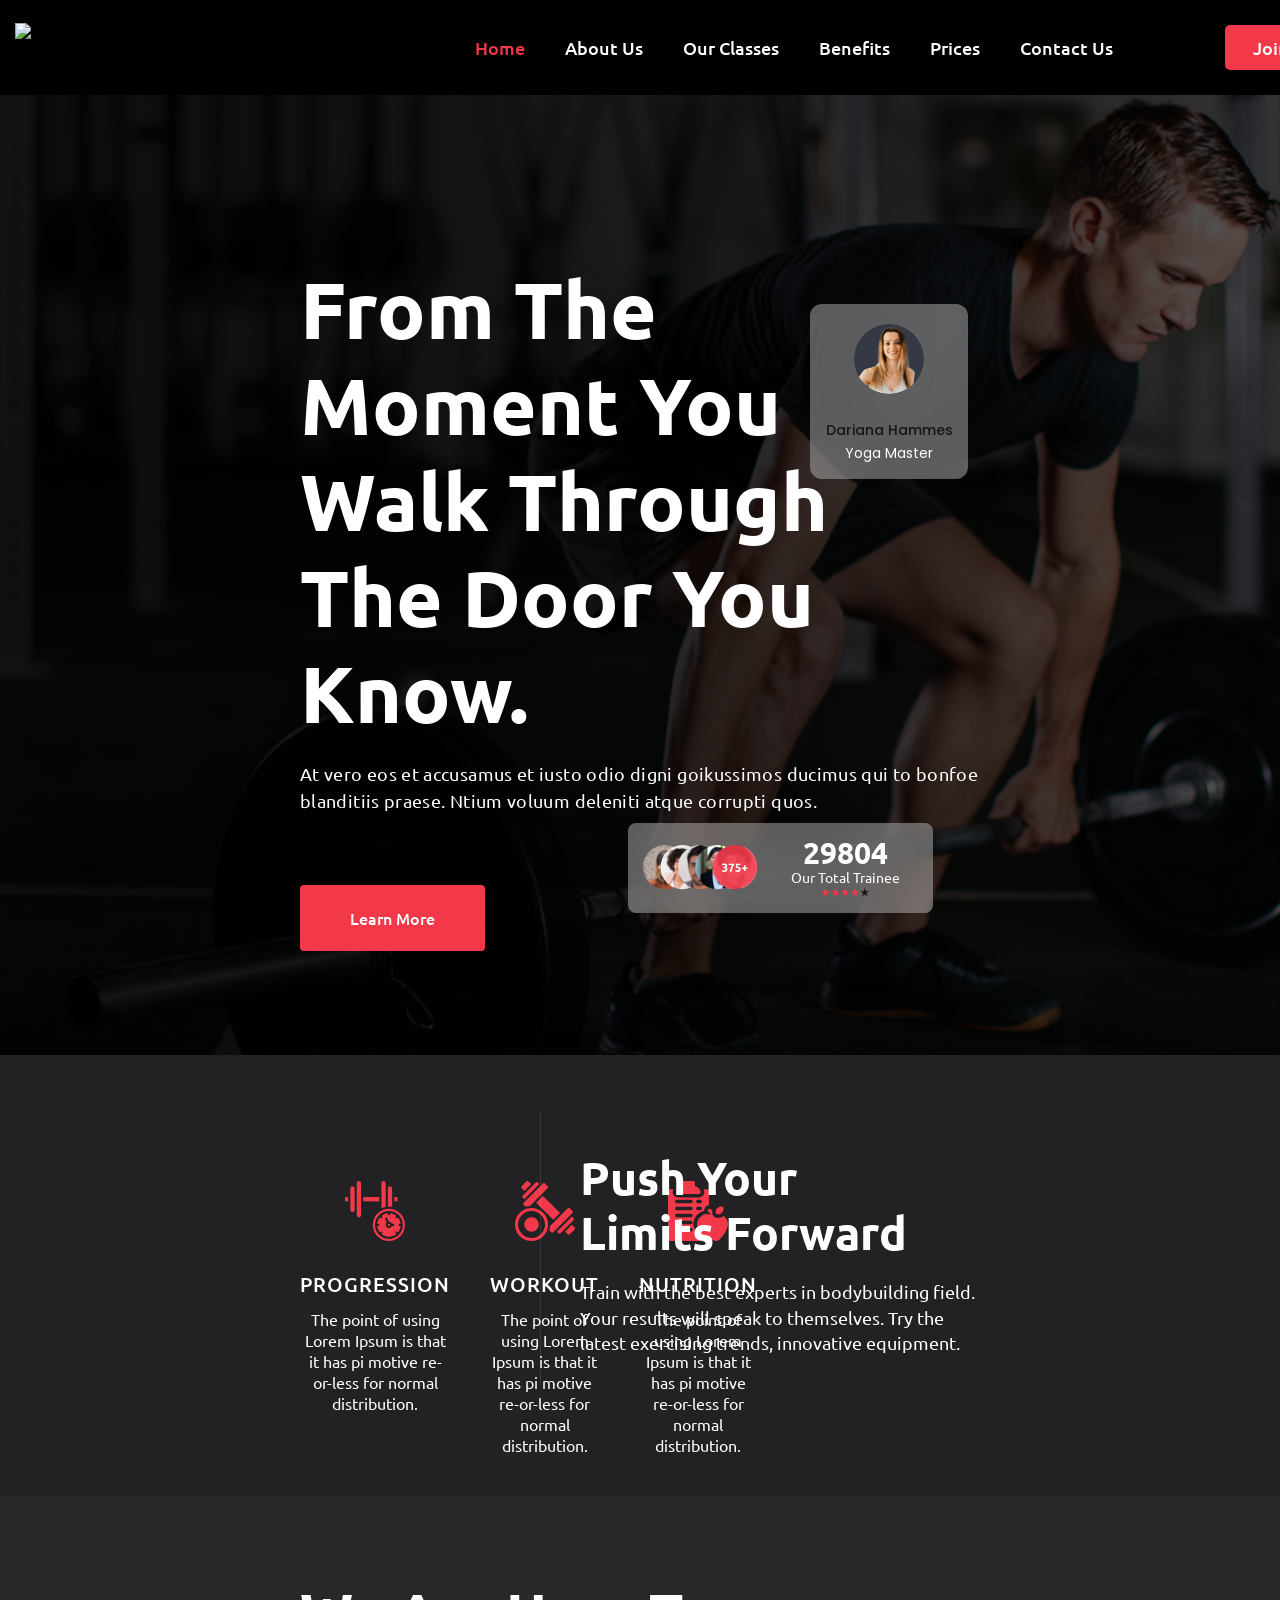
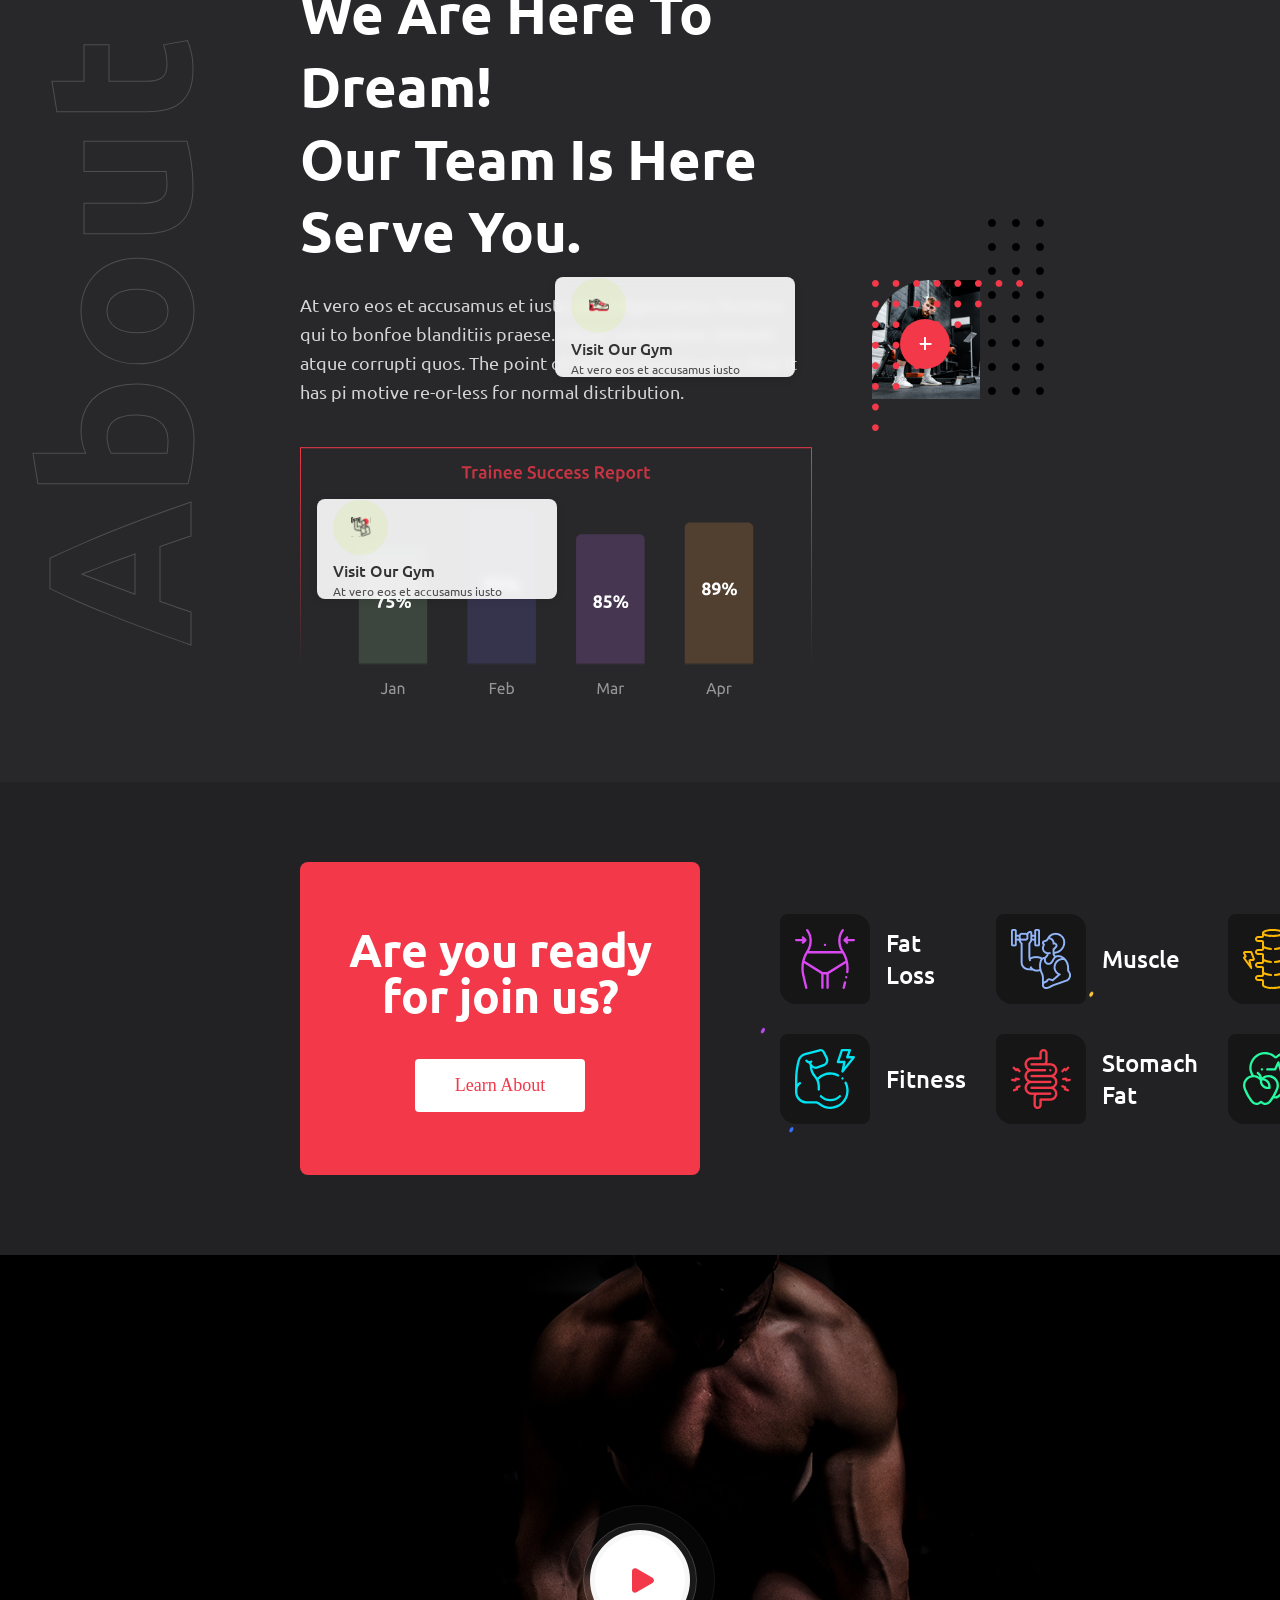
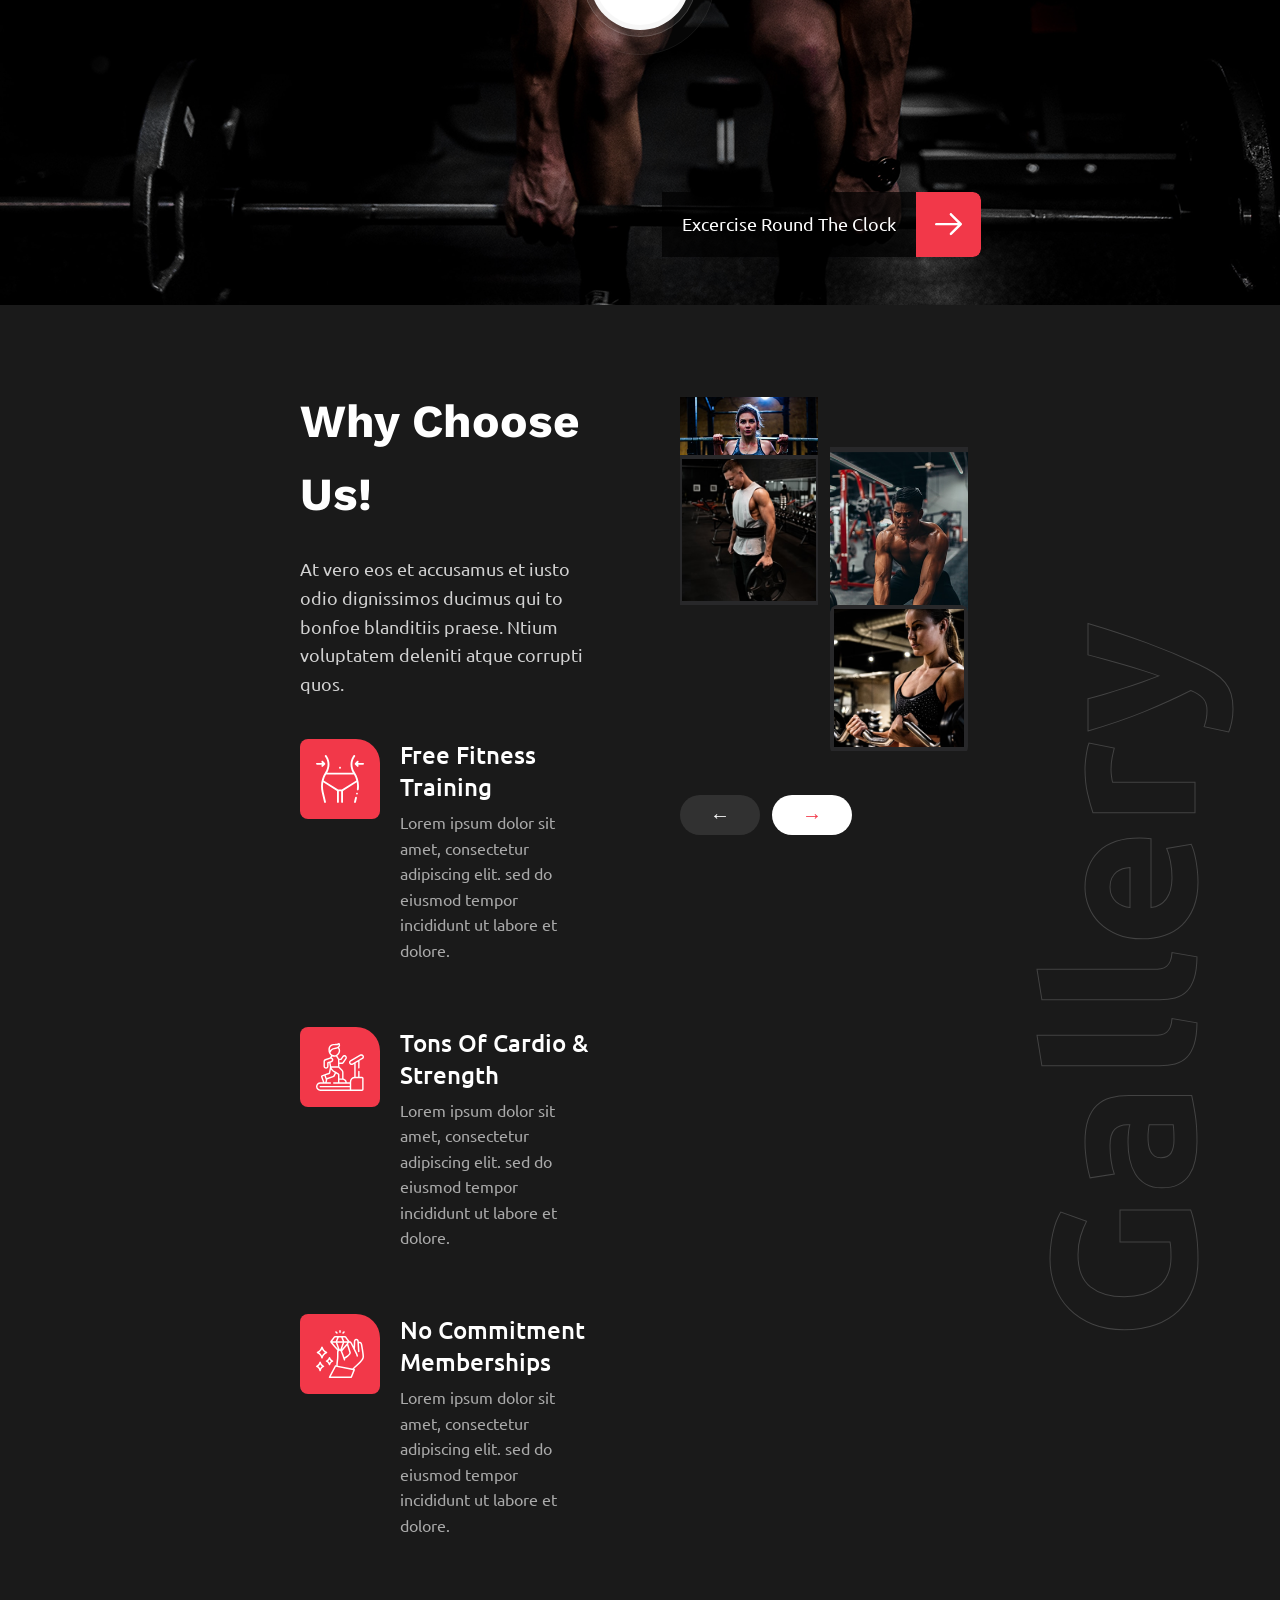
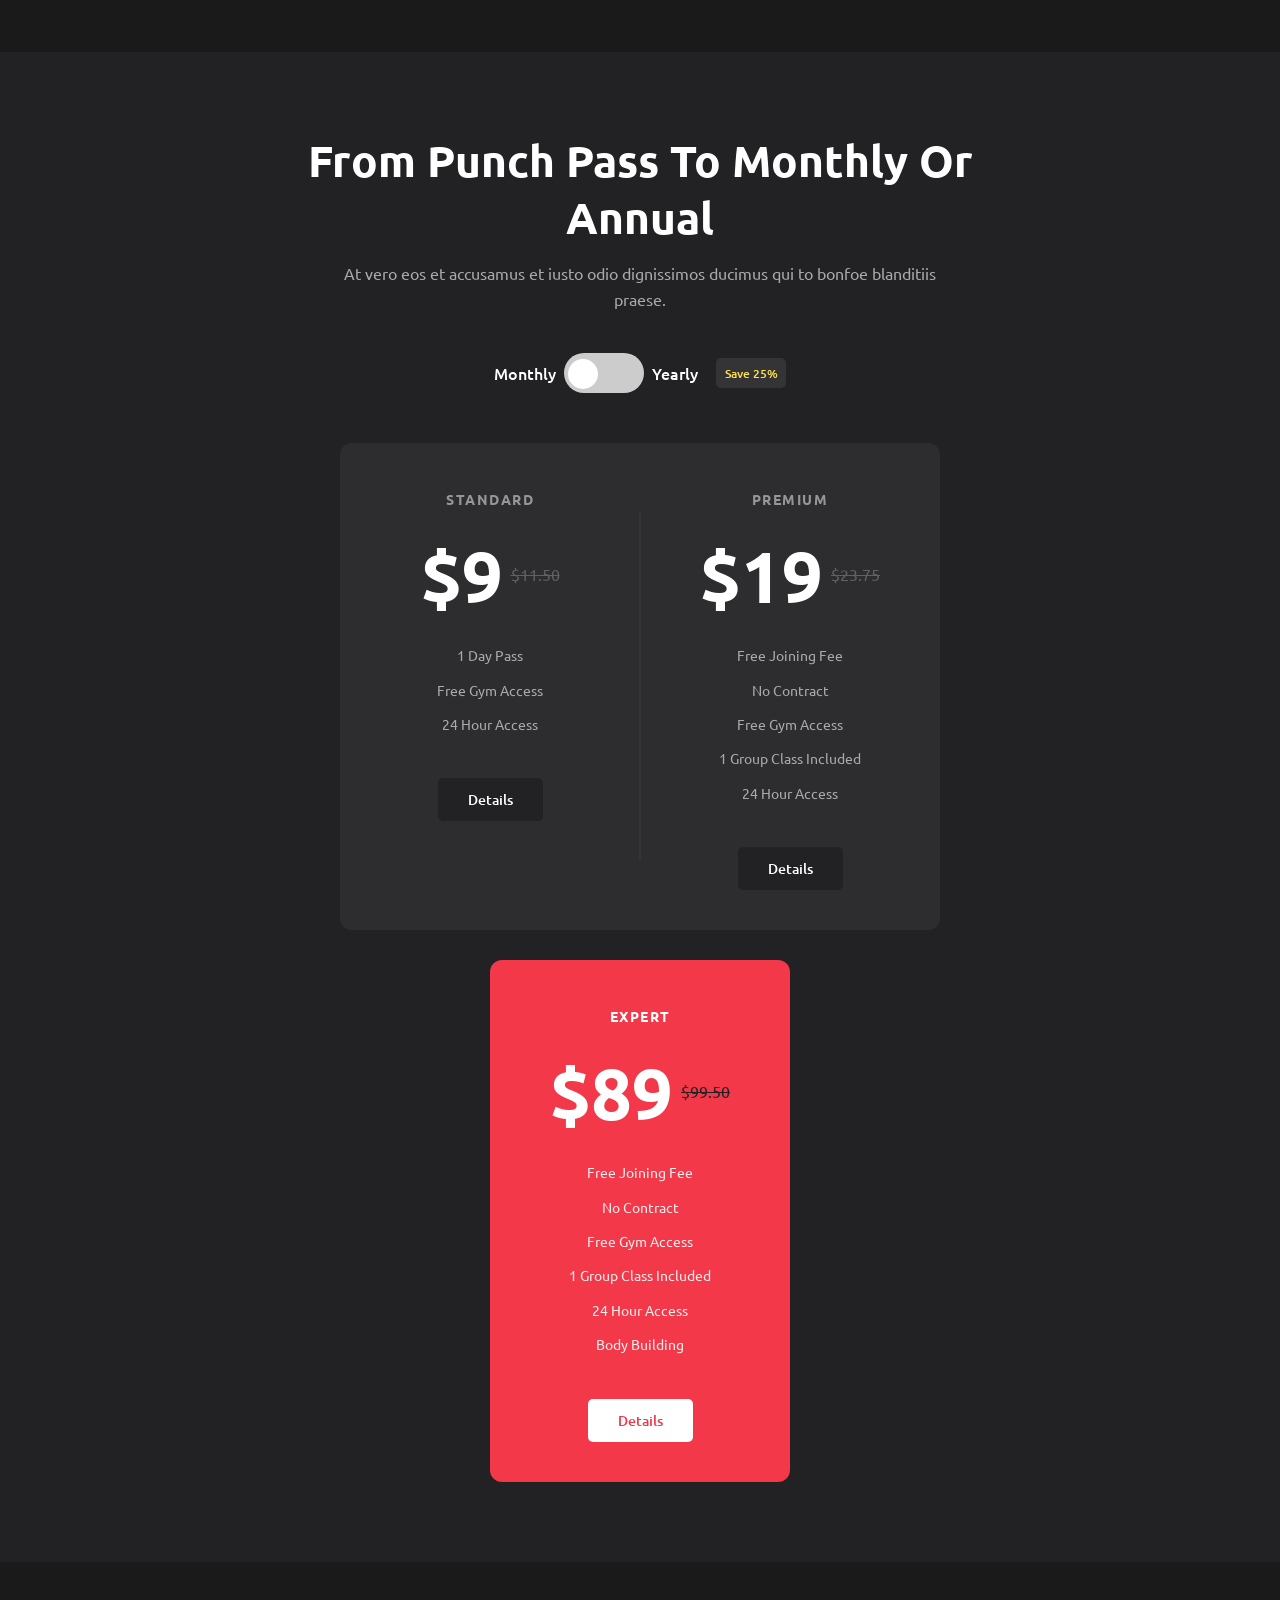
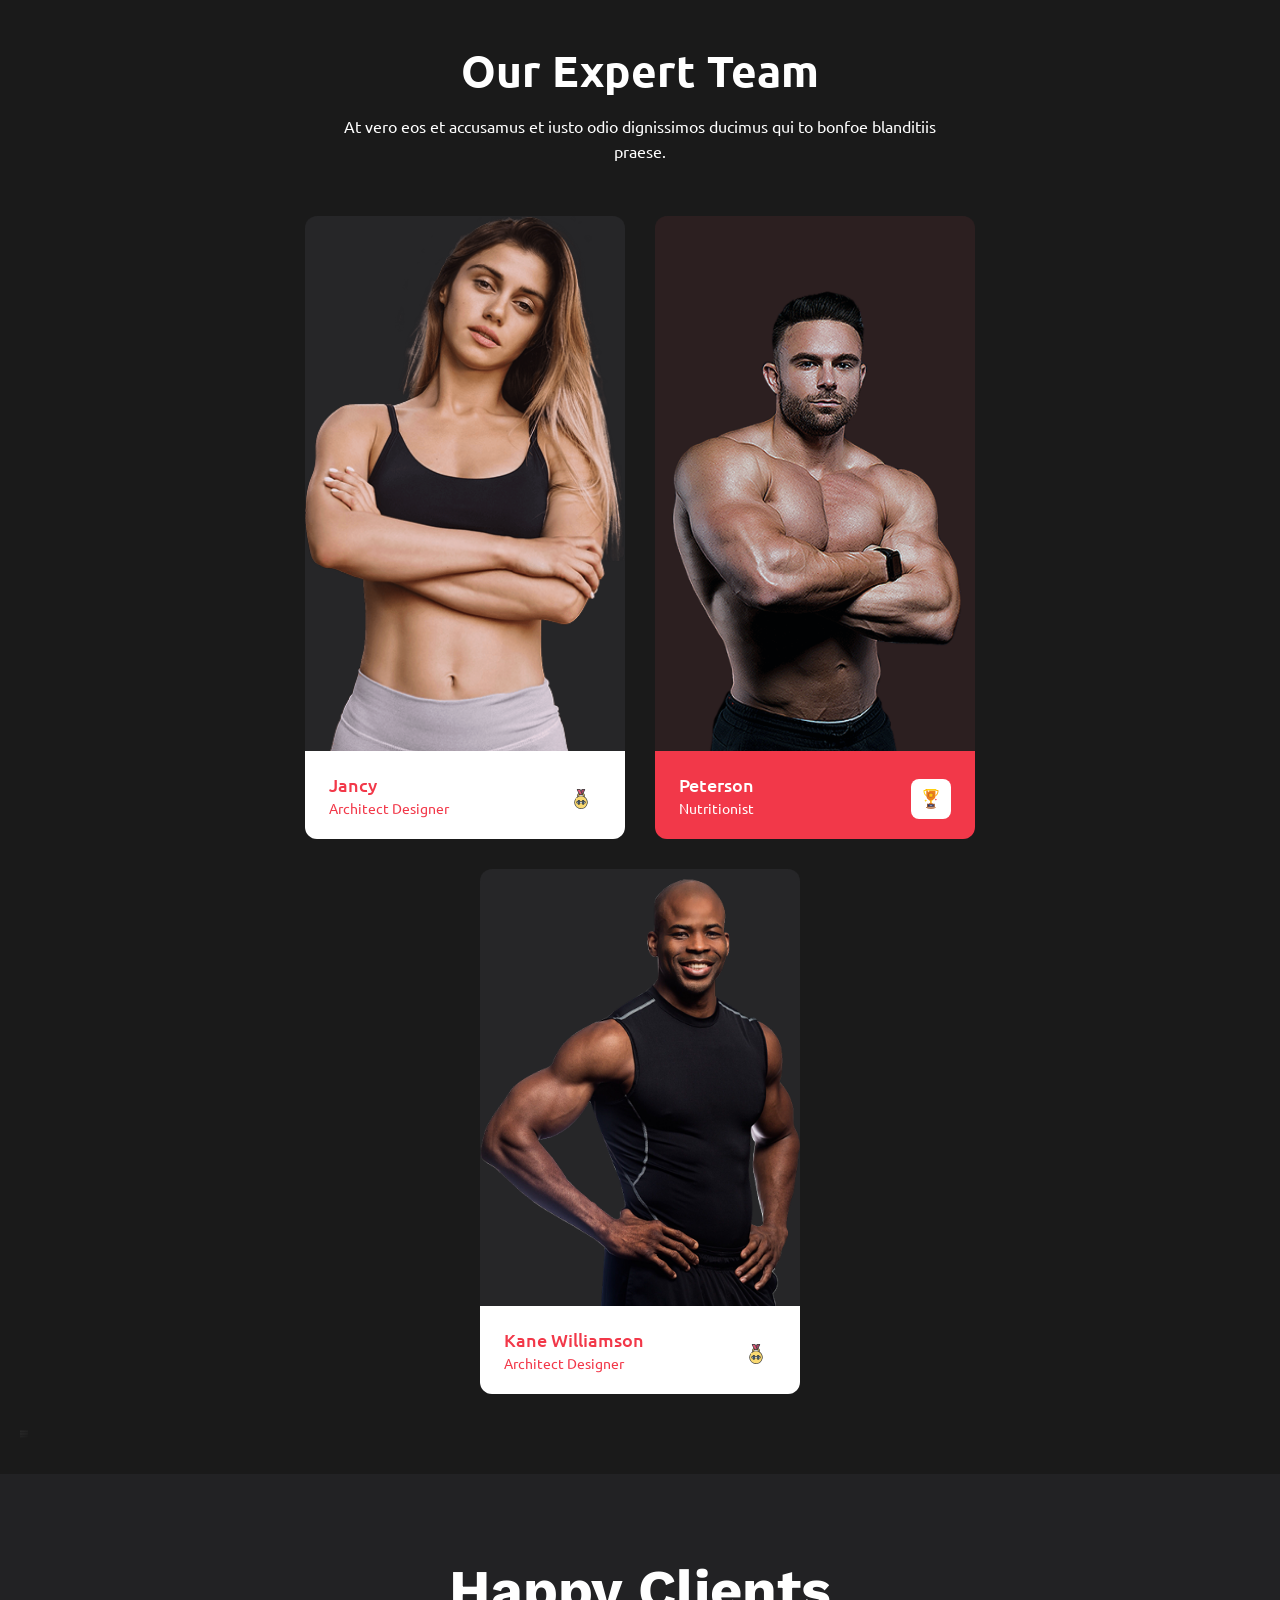
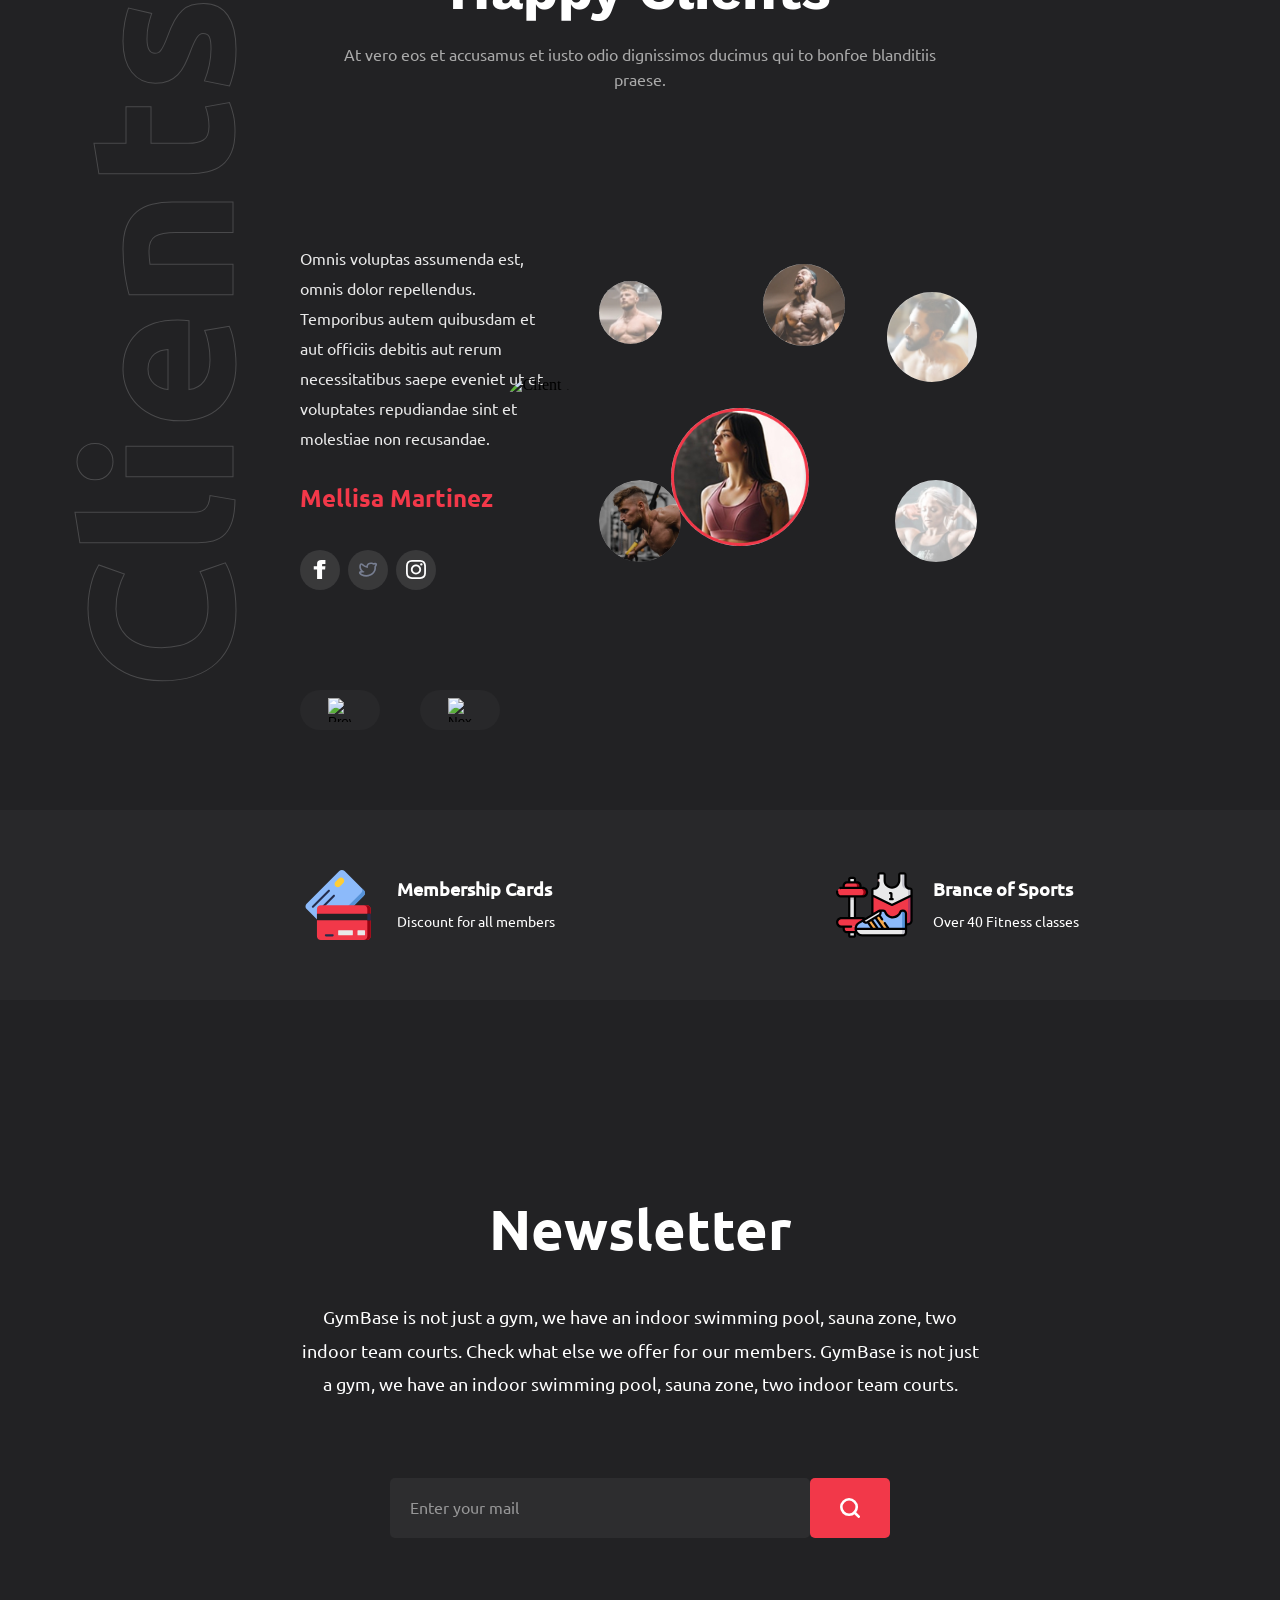
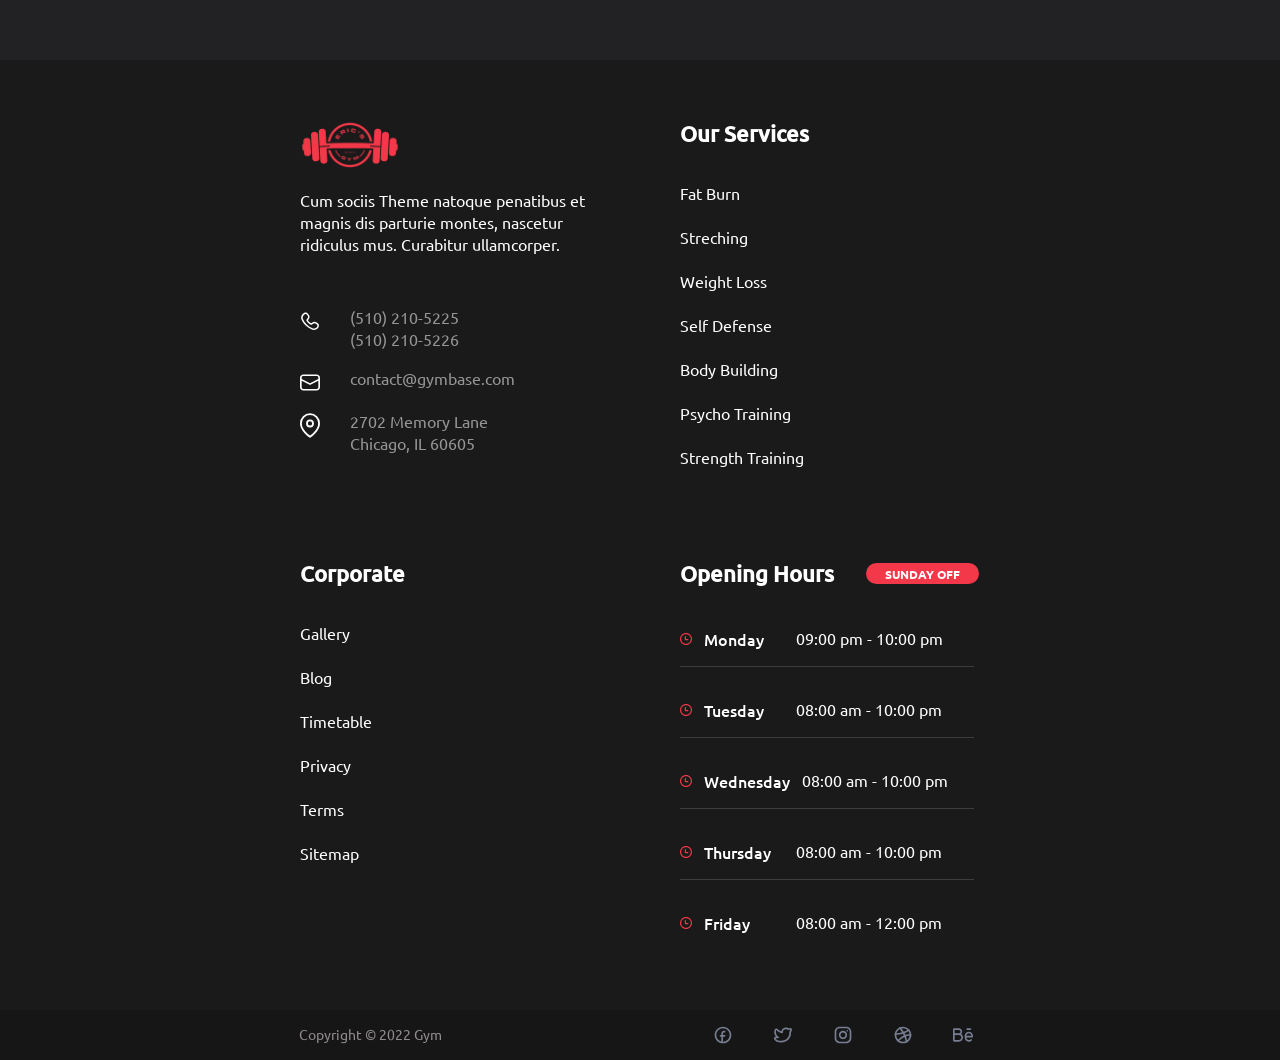
==== commit bdfc0dad: "Add files via upload" ====
--- a/index.html
+++ b/index.html
@@ -1,677 +1,619 @@
-<!DOCTYPE html>
-<html lang="en">
-<head>
-    <meta charset="UTF-8">
-    <meta name="viewport" content="width=device-width, initial-scale=1.0, maximum-scale=1.0, user-scalable=no">
-    <title>GymBase - Fitness Center</title>
-    <link rel="stylesheet" href="style.css">
-</head>
-<body>
-  <!-- Header -->
-  <header class="site-header">
-    <div class="header-container">
-      <a href="#home" class="logo">
-        <img src="img/logo.svg" alt="Gym Logo">
-      </a>
-      
-      <nav class="nav-menu">
-        <a href="#home" class="nav-link active">Home</a>
-        <a href="#about" class="nav-link">About Us</a>
-        <a href="#classes" class="nav-link">Our Classes</a>
-        <a href="#benefits" class="nav-link">Benefits</a>
-        <a href="#prices" class="nav-link">Prices</a>
-        <a href="#contact" class="nav-link">Contact Us</a>
-      </nav>
-      
-      <button class="join-btn">Join with us</button>
-    </div>
-  </header>
-
-  <!-- Hero Section -->
-  <section class="hero">
-    <!-- Background man image -->
-   <div class="hero-background"></div>
-    
-    <div class="hero-container">
-      <!-- Main content -->
-       
-      <div class="hero-content">
-          <div class="hero-line-top-right"><img src="img/poloska.svg" alt=""></div>
-  <div class="hero-line-left"></div>
-        <h1 class="hero-title">From the moment you walk through the door you know.</h1>
-        <p class="hero-description">At vero eos et accusamus et iusto odio digni goikussimos ducimus qui to bonfoe blanditiis praese. Ntium voluum deleniti atque corrupti quos.</p>
-        <a href="#" class="hero-btn">Learn More</a>
-      </div>
-      <div class="design-content">
-        <img src="img/tochki-sboku.svg" alt="tochki">
-       </div>
-
-    </div>
-
-  <!-- Trainer Card — позиционируется относительно .hero -->
-  <div class="trainer-card">
-    <img src="img/darlena.png" alt="Dariana Hammes" class="trainer-avatar">
-    <h3 class="trainer-name">Dariana Hammes</h3>
-    <p class="trainer-title">Yoga Master</p>
-  </div>
-
-  <!-- Stats Card — позиционируется относительно .hero -->
-  <div class="stats-card">
-    <div class="stats-avatars">
-     <img src="img/total__trainee.svg" alt="">
-      
-    </div>
-    <div class="stats-info">
-      <div class="stats-number">29804</div>
-      <div class="stats-label">Our total Trainee</div>
-      <img src="img/stars.svg" alt="5 stars" class="stats-stars">
-    </div>
-  </div>
-</section>
-<section class="features">
-  <div class="container">
-    <div class="features-left">
-      <div class="feature-cards">
-        <div class="feature-card">
-          <img src="img/progression.svg" alt="Progression" class="icon">
-          <h3>PROGRESSION</h3>
-          <p>The point of using Lorem Ipsum is that it has pi motive re-or-less for normal distribution.</p>
-        </div>
-        <div class="feature-card">
-          <img src="img/workout.svg" alt="Workout" class="icon">
-          <h3>WORKOUT</h3>
-          <p>The point of using Lorem Ipsum is that it has pi motive re-or-less for normal distribution.</p>
-        </div>
-        <div class="feature-card">
-          <img src="img/nutrition.svg" alt="Nutrition" class="icon">
-          <h3>NUTRITION</h3>
-          <p>The point of using Lorem Ipsum is that it has pi motive re-or-less for normal distribution.</p>
-        </div>
-      </div>
-    </div>
-
-    <div class="features-right">
-      <div class="feature-text">
-        
-        <h2>Push Your Limits Forward</h2>
-        <p>Train with the best experts in bodybuilding field. Your results will speak to themselves. Try the latest exercising trends, innovative equipment.</p>
-      </div>
-    </div>
-  </div>
-</section>
-<section class="about">
-  <div class="container">
-
-    <!-- Левая колонка -->
-    <div class="about-text">
-      <h2>We Are Here To Dream!<br>Our Team Is Here <br>Serve You.</h2>
-      <p>At vero eos et accusamus et iusto odio dignissimos ducimus qui to bonfoe blanditiis praese. Ntium voluptatem deleniti atque corrupti quos. The point of using Lorem Ipsum is that it has pi motive re-or-less for normal distribution.</p>
-
-      <!-- График -->
-      <div class="success-report">
-        
-        <div class="bars">
-          <img src="img/trainee.svg" alt="">
-        </div>
-         <!-- <div class="bars">
-          <h3>Trainee Success Report</h3>
-          <div class="bar" data-month="Jan" data-percent="75">75%</div>
-          <div class="bar" data-month="Feb" data-percent="95">95%</div>
-          <div class="bar" data-month="Mar" data-percent="85">85%</div>
-          <div class="bar" data-month="Apr" data-percent="89">89%</div>
-        </div>-->
-      </div>
-    </div>
-
-    <!-- Правая колонка — фото + кнопки -->
-    <div class="about-image">
-      <img src="img/man sit.png" alt="Our Team" class="team-photo">
-      <div class="decor decor-left-top">
-      <img src="img/dots left.svg" alt="Red dots left top">
-      </div>
-      <div class="decor decor-right-bottom">
-      <img src="img/black dots.svg" alt="Black dots right top">
-        </div>
-     
-      <!-- Кнопки поверх изображения -->
-      <div class="overlay-btns">
-        <div class="btn-overlay">
-          <span>Work Out</span>
-          <p>At vero eos et accusamus iusto</p>
-          <img src="img/work out.svg" alt="Work Out">
-        </div>
-        <div class="btn-overlay">
-          <span>Visit Our Gym</span>
-          <p>At vero eos et accusamus iusto</p>
-          <img src="img/visit.svg" alt="Visit Our Gym">
-        </div>
-        <div class="btn-overlay">
-          <span>Visit Our Gym</span>
-          <p>At vero eos et accusamus iusto</p>
-          <img src="img/krossovok.svg" alt="Visit Our Gym">
-        </div>
-      </div>
-
-      <!-- Плюсик внизу справа -->
-      <div class="plus-btn">+</div>
-    </div>
-
-  </div>
-
-  <!-- Декоративное слово "About" по боку -->
-  <div class="about-side-text">About</div>
-
-  <!-- Декоративные красные точки сверху справа -->
-  <div class="dots-top-right">
-    <div class="dot"></div>
-    <div class="dot"></div>
-    <div class="dot"></div>
-    <div class="dot"></div>
-  </div>
-</section>
-<section class="cta">
-  <div class="container">
-
-    <!-- Левый блок — призыв -->
-    <div class="cta-call">
-      <h2>Are you ready for join us?</h2>
-      <a href="#" class="btn-learn">Learn About</a>
-    </div>
-
-    <!-- Правый блок — иконки -->
-    <div class="cta-icons">
-      <div class="icon-item">
-        <img src="img/fat loss.svg" alt="Fat Loss">
-        <span>Fat Loss</span>
-      </div>
-      <div class="icon-item">
-        <img src="img/muscle.png" alt="Muscle">
-        <span>Muscle</span>
-      </div>
-      <div class="icon-item">
-        <img src="img/pain less.svg" alt="Pain Less">
-        <span>Pain Less</span>
-      </div>
-      <div class="icon-item">
-        <img src="img/fitness.svg" alt="Fitness">
-        <span>Fitness</span>
-      </div>
-      <div class="icon-item">
-        <img src="img/stomach.png" alt="Stomach Fat">
-        <span>Stomach Fat</span>
-      </div>
-      <div class="icon-item">
-        <img src="img/nutritions.svg" alt="Nutrition">
-        <span>Nutrition</span>
-      </div>
-    </div>
-
-  </div>
-
-  <!-- Декоративные точки -->
-  <div class="dots-top-left">
-    <div class="dot"></div>
-  </div>
-  <div class="dots-bottom-right">
-    <div class="dot"></div>
-  </div>
-</section>
-    <section class="video-section">
-  <div class="video-bg">
-    <!-- Можно использовать video или img -->
-    <img src="img/video.png" alt="Gym Workout" class="video-placeholder">
-    <!-- Если хочешь видео — раскомментируй -->
-    <!-- <video autoplay muted loop playsinline class="video-placeholder">
-      <source src="video/workout.mp4" type="video/mp4">
-    </video> -->
-  </div>
-
-  <!-- Кнопка Play -->
-  <div class="play-btn">
-    <img src="img/play.svg" alt="playbtn">
-   
-  </div>
-
-  <!-- Блок с текстом и стрелкой -->
- <div class="video-text">
-  <span class="video-text-label">Excercise Round The Clock</span>
-  <a href="#" class="arrow-btn">
-    <img src="img/arrow.svg" alt="arrow">
-  </a>
-</div>
-</section>
-    <section class="why-choose-us">
-  <div class="container">
-
-    <!-- Левая колонка — текст -->
-    <div class="why-text">
-      <h2>Why Choose Us!</h2>
-      <p>At vero eos et accusamus et iusto odio dignissimos ducimus qui to bonfoe blanditiis praese. Ntium voluptatem deleniti atque corrupti quos.</p>
-
-      <!-- Список преимуществ -->
-      <div class="benefits-list">
-        <div class="benefit-item">
-          <img src="img/freefitness.svg" alt="Free Fitness Training" class="icon">
-          <div class="benefit-content">
-            <h3>Free Fitness Training</h3>
-            <p>Lorem ipsum dolor sit amet, consectetur adipiscing elit. sed do eiusmod tempor incididunt ut labore et dolore.</p>
-          </div>
-        </div>
-
-        <div class="benefit-item">
-          <img src="img/tons.svg" alt="Tons Of Cardio & Strength" class="icon">
-          <div class="benefit-content">
-            <h3>Tons Of Cardio & Strength</h3>
-            <p>Lorem ipsum dolor sit amet, consectetur adipiscing elit. sed do eiusmod tempor incididunt ut labore et dolore.</p>
-          </div>
-        </div>
-
-        <div class="benefit-item">
-          <img src="img/memberships.svg" alt="No Commitment Memberships" class="icon">
-          <div class="benefit-content">
-            <h3>No Commitment Memberships</h3>
-            <p>Lorem ipsum dolor sit amet, consectetur adipiscing elit. sed do eiusmod tempor incididunt ut labore et dolore.</p>
-          </div>
-        </div>
-      </div>
-    </div>
-
-    <!-- Правая колонка — галерея -->
-    <div class="gallery-section">
-      <div class="gallery-grid">
-        <img src="img/womanbarbell.png" alt="Woman lifting barbell">
-        <img src="img/manpush.png" alt="Man doing push-ups">
-        <img src="img/manbarbell.png" alt="Man with dumbbells">
-      <div class="gallery-item">
-  <img src="img/womandumbell.png" alt="Woman with dumbbells">
-  <div class="eye-overlay"></div>
-</div>
-         
-      </div>
-
-      <!-- Навигация -->
-      <div class="gallery-nav">
-        <button class="nav-btn prev">←</button>
-        <button class="nav-btn next">→</button>
-      </div>
-    </div>
-
-  </div>
-
-  <!-- Декоративное слово "Gallery" по боку -->
-  <div class="gallery-side-text">Gallery</div>
-
-  <!-- Декоративные точки -->
-  <div class="dots-top-left">
-    <div class="dot"></div>
-    <div class="dot"></div>
-    <div class="dot"></div>
-  </div>
-  <div class="dots-bottom-right">
-    <div class="dot"></div>
-  </div>
-</section>
-<section class="pricing">
-  <div class="container">
-
-    <!-- Заголовок -->
-    <h2>From Punch Pass To Monthly Or Annual</h2>
-    <p>At vero eos et accusamus et iusto odio dignissimos ducimus qui to bonfoe blanditiis praese.</p>
-
-    <!-- Переключатель -->
-    <div class="toggle-switch">
-      <span>Monthly</span>
-      <label class="switch">
-        <input type="checkbox" id="pricing-toggle">
-        <span class="slider"></span>
-      </label>
-      <span>Yearly</span>
-      <span class="save-badge">Save 25%</span>
-    </div>
-
-    <!-- Тарифы -->
-    <div class="plans">
-      <!-- Standard + Premium объединены в одну группу -->
-      <div class="plan-group">
-        <div class="plan standard">
-          <h3>STANDARD</h3>
-          <div class="price">$9 <span>$11.50</span></div>
-          <ul>
-            <li>1 Day Pass</li>
-            <li>Free Gym Access</li>
-            <li>24 Hour Access</li>
-          </ul>
-          <button class="details-btn">Details</button>
-        </div>
-
-        <div class="plan premium">
-          <h3>PREMIUM</h3>
-          <div class="price">$19 <span>$23.75</span></div>
-          <ul>
-            <li>Free Joining Fee</li>
-            <li>No Contract</li>
-            <li>Free Gym Access</li>
-            <li>1 Group Class Included</li>
-            <li>24 Hour Access</li>
-          </ul>
-          <button class="details-btn">Details</button>
-        </div>
-      </div>
-
-      <div class="plan expert">
-        <h3>EXPERT</h3>
-        <div class="price">$89 <span>$99.50</span></div>
-        <ul>
-          <li>Free Joining Fee</li>
-          <li>No Contract</li>
-          <li>Free Gym Access</li>
-          <li>1 Group Class Included</li>
-          <li>24 Hour Access</li>
-          <li>Body Building</li>
-        </ul>
-        <button class="details-btn">Details</button>
-      </div>
-    </div>
-
-  </div>
-
-  <!-- Декоративные точки -->
-  <div class="dots-right">
-    <div class="dot"></div>
-    <div class="dot"></div>
-    <div class="dot"></div>
-    <div class="dot"></div>
-  </div>
-</section>
-  <section class="team">
-    <div class="dots-bottom-left">
-      <img src="img/dots__bottom__right.svg" alt="bottom">
-    </div>
-  <div class="container">
-
-    <!-- Заголовок -->
-    <h2>Our Expert Team</h2>
-    <p>At vero eos et accusamus et iusto odio dignissimos ducimus qui to bonfoe blanditiis praese.</p>
-
-    <!-- Команда -->
-    <div class="team-members">
-      <div class="team-card">
-        <img src="img/jancy.png" alt="Jancy" class="team-photo">
-        <div class="team-info">
-          <div class="team-info__text">
-            <h3>Jancy</h3>
-            <p>Architect Designer</p>
-          </div>
-          <div class="badge"><img src="img/nagrada.svg" alt="Badge"></div>
-        </div>
-      </div>
-
-      <div class="team-card active">
-        <img src="img/peterson.png" alt="Peterson" class="team-photo">
-        <div class="team-info">
-          <div class="team-info__text">
-            <h3>Peterson</h3>
-            <p>Nutritionist</p>
-          </div>
-          <div class="badge"><img src="img/kubok.svg" alt="Trophy"></div>
-        </div>
-      </div>
-
-      <div class="team-card">
-        <img src="img/kane.png" alt="Kane Williamson" class="team-photo">
-        <div class="team-info">
-          <div class="team-info__text">
-            <h3>Kane Williamson</h3>
-            <p>Architect Designer</p>
-          </div>
-          <div class="badge"><img src="img/nagrada.svg" alt="Badge"></div>
-        </div>
-      </div>
-    </div>
-
-  </div>
-
-  <!-- Декоративные элементы -->
-  <div class="dot-top-right"></div>
-  <div class="dot-bottom-left"></div>
-</section>
-<section class="clients">
-  <div class="container">
-
-    <!-- Заголовок -->
-    <h2>Happy Clients</h2>
-    <p>At vero eos et accusamus et iusto odio dignissimos ducimus qui to bonfoe blanditiis praese.</p>
-
-    <!-- Основной контент -->
-    <div class="clients-content">
-
-      <!-- Отзыв слева -->
-      <div class="testimonial">
-        <p>Omnis voluptas assumenda est, omnis dolor repellendus. Temporibus autem quibusdam et aut officiis debitis aut rerum necessitatibus saepe eveniet ut et voluptates repudiandae sint et molestiae non recusandae.</p>
-        <h3>Mellisa Martinez</h3>
-        <div class="social-icons">
-          <a href="#" class="social-link facebook"><img src="img/facebook.svg" alt="fb"></a>
-          <a href="#" class="social-link twitter"><img src="img/tw.svg" alt=""></a>
-          <a href="#" class="social-link instagram"><img src="img/instagram.svg" alt=""></a>
-        </div>
-        <div class="nav-buttons">
-          <button class="nav-btn prev">←</button>
-          <button class="nav-btn next">→</button>
-        </div>
-      </div>
-
-      <!-- Аватары справа -->
-      <div class="avatars">
-        <div class="avatar-item">
-          <img src="img/kitaec.jpg" alt="Client 1">
-        </div>
-        <div class="avatar-item">
-          <img src="img/kosichka.jpg" alt="Client 2">
-        </div>
-        <div class="avatar-item active">
-          <img src="img/womantop.jpg" alt="Client 3">
-        </div>
-        <div class="avatar-item">
-          <img src="img/manoret.jpg" alt="Client 4">
-        </div>
-        <div class="avatar-item">
-          <img src="img/blonde.jpg" alt="Client 5">
-        </div>
-        <div class="avatar-item">
-          <img src="img/sigmaman.jpg" alt="Client 6">
-        </div>
-         <div class="avatar-item">
-          <img src="img/sigmaman2.svg" alt="Client 7">
-        </div>
-      </div>
-
-    </div>
-
-  </div>
-
-  <!-- Декоративное слово "Clients" по боку -->
-  <div class="clients-side-text">Clients</div>
-</section>
-<section class="features-footer">
-  <div class="container">
-
-    <div class="feature-item">
-      <img src="img/card.svg" alt="Membership Cards" class="feature-icon">
-      <div class="future__text">
-        <h3>Membership Cards</h3>
-      <p>Discount for all members</p>
-      </div>
-      
-    </div>
-
-    <div class="feature-item">
-      <img src="img/brance.svg" alt="Brance of Sports" class="feature-icon">
-      <div class="future__text">
-         <h3>Brance of Sports</h3>
-      <p>Over 40 Fitness classes</p>
-      </div>
-     
-    </div>
-
-    <div class="feature-item">
-      <img src="img/find.svg" alt="Find a Club" class="feature-icon">
-       <div class="future__text">
-         <h3>Find a Club</h3>
-      <p>At your preferred location</p>
-       </div>
-     
-    </div>
-
-  </div>
-</section>
-<!-- Секция Newsletter -->
-<section class="newsletter">
-  <div class="container">
-
-    <!-- Заголовок -->
-    <h2>Newsletter</h2>
-
-    <!-- Описание -->
-    <p>
-      GymBase is not just a gym, we have an indoor swimming pool, sauna zone, two indoor team courts. 
-      Check what else we offer for our members. GymBase is not just a gym, we have an indoor swimming pool, 
-      sauna zone, two indoor team courts.
-    </p>
-
-    <!-- Форма подписки -->
-    <form class="newsletter-form">
-      <input type="email" placeholder="Enter your mail" required>
-      <button type="submit" class="subscribe-btn"><img src="img/poisk.svg" alt="poisk"></button>
-    </form>
-
-  </div>
-
-  <!-- Декоративные точки -->
-  <div class="dot red-dot">
-    <img src="img/red-dot.svg" alt="reddot">
-  </div>
-  <div class="dot blue-dot">
-    <img src="img/blue-dot.svg" alt="reddot">
-  </div>
-  
-</section>
-<section class="footer__info">
-<footer class="footer">
-   <div class="dot red-dot__footer">
-    <img src="img/red-dot.svg" alt="reddot">
-  </div>
-  <div class="dot blue-dot__footer">
-    <img src="img/blue-dot.svg" alt="reddot">
-  </div>
-  <div class="container">
-    <!-- Левая колонка: Логотип + Контакты -->
-    <div class="footer-col">
-      <img src="img/logo.svg" alt="GymBase Logo" class="footer-logo">
-      <p>Cum sociis Theme natoque penatibus et magnis dis parturie montes, nascetur ridiculus mus. Curabitur ullamcorper.</p>
-
-      <!-- Контакты -->
-      <div class="contact-info">
-        <div class="contact-item">
-          <span><img src="img/telephone.svg" alt="telephone"></span>
-          <div class="phone-numbers">
-             <a href="tel:(510) 210-5225">(510) 210-5225</a>
-            <a href="tel:(510) 210-5226">(510) 210-5226</a>
-          </div>
-         
-        </div>
-        <div class="contact-item">
-          <span><img src="img/mail.svg" alt="mail"></span>
-          <a href="mailto:contact@gymbase.com">contact@gymbase.com</a>
-        </div>
-      
-        <div class="contact-item">
-          <span><img src="img/address.svg" alt="address"></span>
-          <span>2702 Memory Lane<br>Chicago, IL 60605</span>
-        </div>
-      </div>
-    </div>
-
-    <!-- Колонка: Our Services -->
-    <div class="footer-col">
-      <h3>Our Services</h3>
-      <ul>
-        <li><a href="#">Fat Burn</a></li>
-        <li><a href="#">Streching</a></li>
-        <li><a href="#">Weight Loss</a></li>
-        <li><a href="#">Self Defense</a></li>
-        <li><a href="#">Body Building</a></li>
-        <li><a href="#">Psycho Training</a></li>
-        <li><a href="#">Strength Training</a></li>
-      </ul>
-    </div>
-
-    <!-- Колонка: Corporate -->
-    <div class="footer-col">
-      <h3>Corporate</h3>
-      <ul>
-        <li><a href="#">Gallery</a></li>
-        <li><a href="#">Blog</a></li>
-        <li><a href="#">Timetable</a></li>
-        <li><a href="#">Privacy</a></li>
-        <li><a href="#">Terms</a></li>
-        <li><a href="#">Sitemap</a></li>
-      </ul>
-    </div>
-
-    <!-- Колонка: Opening Hours -->
-    <div class="footer-col">
-      <div class="opening-header">
-        <h3>Opening Hours</h3>
-      <!-- Кнопка "Sunday Off" -->
-      <button class="sunday-off">SUNDAY OFF</button>
-      </div>
-      
-
-      <!-- Расписание -->
-      <div class="hours-list">
-        <div class="hour-item">
-          <img src="img/time.svg" alt="time">
-          <span>Monday</span>
-          <span>09:00 pm - 10:00 pm</span>
-        </div>
-        <div class="hour-item">
-          <img src="img/time.svg" alt="time">
-          <span>Tuesday</span>
-          <span>08:00 am - 10:00 pm</span>
-        </div>
-        <div class="hour-item">
-          <img src="img/time.svg" alt="time">
-          <span>Wednesday</span>
-          <span>08:00 am - 10:00 pm</span>
-        </div>
-        <div class="hour-item">
-          <img src="img/time.svg" alt="time">
-          <span>Thursday</span>
-          <span>08:00 am - 10:00 pm</span>
-        </div>
-        <div class="hour-item">
-          <img src="img/time.svg" alt="time">
-          <span>Friday</span>
-          <span>08:00 am - 12:00 pm</span>
-        </div>
-      </div>
-    </div>
-  </div>
-
-  <!-- Копирайт и соцсети — ВНУТРИ того же footer, НЕ в отдельном section! -->
-  <div class="footer-bottom">
-    <p>Copyright © 2022 Gym</p>
-    <div class="social-icons-footer">
-      <a href="#"><img src="img/fb.svg" alt="Facebook"></a>
-      <a href="#"><img src="img/tw.svg" alt="Twitter"></a>
-      <a href="#"><img src="img/ig.svg" alt="Instagram"></a>
-      <a href="#"><img src="img/ball.svg" alt="YouTube"></a>
-      <a href="#"><img src="img/be.svg" alt="Behance"></a>
-    </div>
-  </div>
-</footer>
-</section>
-<!-- Футер -->
-
-</body>
+<!DOCTYPE html>
+<html lang="en">
+<head>
+    <meta charset="UTF-8">
+    <meta name="viewport" content="width=device-width, initial-scale=1.0, maximum-scale=1.0, user-scalable=no">
+    <title>GymBase - Fitness Center</title>
+    <link rel="stylesheet" href="style.css">
+</head>
+<body>
+
+   <header class="header">
+    <div class="container">
+      <div class="header__row">
+        <div class="header__logo"><img src="IMG/logo.svg" alt="logo"></div>
+        <div class="header__login">
+          <nav class="header__nav">
+          <ul>
+            <li></li><a href="#" class="nav__link__active">Home</a>
+          <li><a href="#" class="nav__link">About Us</a></li>
+          <li><a href="#" class="nav__link">Our Classes</a></li>
+         <li><a href="#" class="nav__link">Benefits</a></li>
+          <li><a href="#" class="nav__link">Prices</a></li>
+          <li><a href="#" class="nav__link">Contact Us</a></li> 
+          </ul>
+         
+        </nav>
+        </div>
+        
+        <div class="header__join">
+          <button class="btn__nav"><a href="#" class="join__nav">Join With Us</a></button>
+        </div>
+        
+      </div>
+    </div>
+  </header>
+
+  <section class="hero">
+  <!-- Фоновое изображение -->
+  <div class="hero__background"></div>
+  
+  <!-- Основной контейнер -->
+  <div class="hero__container">
+    
+    <!-- Левая часть с текстом -->
+    <div class="hero__content">
+      <h1 class="hero__title">From the moment  you walk through the door you know.</h1>
+      <p class="hero__description">At vero eos et accusamus et iusto odio digni goikussimos ducimus qui to bonfoe blanditiis praese. Ntium voluum deleniti atque corrupti quos.</p>
+      <a href="#" class="button button_hero">Learn More</a>
+    </div>
+    
+    <!-- Правая часть с карточками -->
+    <div class="hero__right">
+      
+      <!-- Карточка тренера -->
+      <div class="trainer-card">
+        <img src="img/darlena.png" alt="Dariana Hammes" class="trainer-card__avatar">
+        <h3 class="trainer-card__name">Dariana Hammes</h3>
+        <p class="trainer-card__title">Yoga Master</p>
+      </div>
+      
+      <!-- Карточка статистики -->
+      <div class="stats-card">
+        <div class="stats-card__avatars">
+          <img src="img/total__trainee.svg" alt="total">
+        </div>
+        <div class="stats-card__info">
+          <div class="stats-card__number">29804</div>
+          <div class="stats-card__label">Our total Trainee</div>
+          <img src="img/stars.svg" alt="5 stars" class="stats-card__stars">
+        </div>
+      </div>
+      
+    </div>
+    
+    <!-- Декоративные элементы -->
+    <div class="hero__design">
+      <img src="img/tochki-sboku.svg" alt="tochki">
+    </div>
+    
+  </div>
+</section>
+
+  <section class="features">
+    <div class="features__container">
+      <div class="features__left">
+        <div class="features__cards">
+          <div class="feature-card">
+            <img src="img/progression.svg" alt="Progression" class="feature-card__icon">
+            <h3 class="feature-card__title">PROGRESSION</h3>
+            <p class="feature-card__text">The point of using Lorem Ipsum is that it has pi motive re-or-less for normal distribution.</p>
+          </div>
+          <div class="feature-card">
+            <img src="img/workout.svg" alt="Workout" class="feature-card__icon">
+            <h3 class="feature-card__title">WORKOUT</h3>
+            <p class="feature-card__text">The point of using Lorem Ipsum is that it has pi motive re-or-less for normal distribution.</p>
+          </div>
+          <div class="feature-card">
+            <img src="img/nutrition.svg" alt="Nutrition" class="feature-card__icon">
+            <h3 class="feature-card__title">NUTRITION</h3>
+            <p class="feature-card__text">The point of using Lorem Ipsum is that it has pi motive re-or-less for normal distribution.</p>
+          </div>
+        </div>
+      </div>
+
+      <div class="features__right">
+        <div class="features__text">
+          <h2 class="features__heading">Push Your <br>Limits Forward</h2>
+          <p class="features__paragraph">Train with the best experts in bodybuilding field. Your results will speak to themselves. Try the latest exercising trends, innovative equipment.</p>
+        </div>
+      </div>
+    </div>
+  </section>
+
+ <section class="about">
+  <div class="about__container">
+    <div class="about__text">
+      <h2 class="about__heading">We Are Here To Dream!<br>Our Team Is Here <br>Serve You.</h2>
+      <p class="about__paragraph">At vero eos et accusamus et iusto odio dignissimos ducimus qui to bonfoe blanditiis praese. Ntium voluptatem deleniti atque corrupti quos. The point of using Lorem Ipsum is that it has pi motive re-or-less for normal distribution.</p>
+
+      <div class="about__report">
+        <img src="img/trainee.svg" alt="bars" class="about__report-image">
+      </div>
+    </div>
+
+    <div class="about__image-block">
+      <img src="img/man sit.png" alt="Our Team" class="about__photo">
+      <div class="about__decor about__decor_left-top">
+        <img src="img/dots left.svg" alt="Red dots left top">
+      </div>
+      <div class="about__decor about__decor_right-bottom">
+        <img src="img/black dots.svg" alt="Black dots right top">
+      </div>
+   
+      <div class="about__overlay">
+        <!-- Карточка 1 - Work Out (сверху) -->
+        <div class="overlay-card overlay-card_position_top">
+          <div class="overlay-card__content">
+             <div class="overlay-card__icon-wrapper overlay-card__icon-wrapper_red">
+            <img src="img/work out.svg" alt="Work Out" class="overlay-card__icon">
+          </div>
+            <span class="overlay-card__title">Work Out</span>
+            <p class="overlay-card__text">At vero eos et accusamus iusto</p>
+          </div>
+          
+        </div>
+        
+        <!-- Карточка 2 - Visit Our Gym (посередине) -->
+        <div class="overlay-card overlay-card_position_middle">
+          <div class="overlay-card__content">
+            <div class="overlay-card__icon-wrapper overlay-card__icon-wrapper_red">
+            <img src="img/visit.svg" alt="Work Out" class="overlay-card__icon">
+          </div>
+            <span class="overlay-card__title">Visit Our Gym</span>
+            <p class="overlay-card__text">At vero eos et accusamus iusto</p>
+          </div>
+        
+        </div>
+        
+        <!-- Карточка 3 - Visit Our Gym (снизу) -->
+        <div class="overlay-card overlay-card_position_bottom">
+          <div class="overlay-card__content">
+            <div class="overlay-card__icon-wrapper overlay-card__icon-wrapper_red">
+            <img src="img/krossovok.svg" alt="Work Out" class="overlay-card__icon">
+          </div>
+            <span class="overlay-card__title">Visit Our Gym</span>
+            <p class="overlay-card__text">At vero eos et accusamus iusto</p>
+          </div>
+          
+        </div>
+      </div>
+
+      <div class="about__plus">+</div>
+    </div>
+  </div>
+
+  <div class="about__side-text">About</div>
+
+
+</section>
+
+  <section class="cta">
+    <div class="cta__container">
+      <div class="cta__call">
+        <h2 class="cta__heading">Are you ready for join us?</h2>
+        <a href="#" class="button button_learn">Learn About</a>
+      </div>
+
+      <div class="cta__icons">
+        <div class="cta-icon">
+          <div class="cta-icon__wrapper">
+            <img src="img/fat loss.svg" alt="Fat Loss" class="cta-icon__image">
+          </div>          
+          <span class="cta-icon__label">Fat Loss</span>
+        </div>
+        <div class="cta-icon">
+          <div class="cta-icon__wrapper">
+            <img src="img/muscle.png" alt="Muscle" class="cta-icon__image">
+          </div>
+          <span class="cta-icon__label">Muscle</span>
+        </div>
+        <div class="cta-icon">
+          <div class="cta-icon__wrapper">
+            <img src="img/pain less.svg" alt="Pain Less" class="cta-icon__image">
+          </div>
+          <span class="cta-icon__label">Pain Less</span>
+        </div>
+        <div class="cta-icon">
+          <div class="cta-icon__wrapper">
+            <img src="img/fitness.svg" alt="Fitness" class="cta-icon__image">
+          </div>
+          <span class="cta-icon__label">Fitness</span>
+        </div>
+        <div class="cta-icon">
+          <div class="cta-icon__wrapper">
+            <img src="img/stomach.png" alt="Stomach Fat" class="cta-icon__image">
+          </div>
+          <span class="cta-icon__label">Stomach Fat</span>
+        </div>
+        <div class="cta-icon">
+          <div class="cta-icon__wrapper">
+            <img src="img/nutritions.svg" alt="Nutrition" class="cta-icon__image">
+          </div>
+          <span class="cta-icon__label">Nutrition</span>
+        </div>
+      </div>
+    </div>
+
+  </section>
+
+  <section class="video">
+    <div class="video__bg">
+      <img src="img/video.png" alt="Gym Workout" class="video__placeholder">
+    </div>
+
+    <div class="video__play">
+      <img src="img/play.svg" alt="playbtn" class="video__play-icon">
+    </div>
+
+    <div class="video__text">
+      <span class="video__label">Excercise Round The Clock</span>
+      <a href="#" class="video__arrow">
+        <img src="img/arrow.svg" alt="arrow" class="video__arrow-icon">
+      </a>
+    </div>
+  </section>
+
+  <section class="benefits">
+    <div class="benefits__container">
+      <div class="benefits__content">
+        <h2 class="benefits__heading">Why Choose Us!</h2>
+        <p class="benefits__intro">At vero eos et accusamus et iusto odio dignissimos ducimus qui to bonfoe blanditiis praese. Ntium voluptatem deleniti atque corrupti quos.</p>
+
+        <div class="benefits__list">
+          <div class="benefit">
+            <img src="img/freefitness.svg" alt="Free Fitness Training" class="benefit__icon">
+            <div class="benefit__content">
+              <h3 class="benefit__title">Free Fitness Training</h3>
+              <p class="benefit__text">Lorem ipsum dolor sit amet, consectetur adipiscing elit. sed do eiusmod tempor incididunt ut labore et dolore.</p>
+            </div>
+          </div>
+
+          <div class="benefit">
+            <img src="img/tons.svg" alt="Tons Of Cardio & Strength" class="benefit__icon">
+            <div class="benefit__content">
+              <h3 class="benefit__title">Tons Of Cardio & Strength</h3>
+              <p class="benefit__text">Lorem ipsum dolor sit amet, consectetur adipiscing elit. sed do eiusmod tempor incididunt ut labore et dolore.</p>
+            </div>
+          </div>
+
+          <div class="benefit">
+            <img src="img/memberships.svg" alt="No Commitment Memberships" class="benefit__icon">
+            <div class="benefit__content">
+              <h3 class="benefit__title">No Commitment Memberships</h3>
+              <p class="benefit__text">Lorem ipsum dolor sit amet, consectetur adipiscing elit. sed do eiusmod tempor incididunt ut labore et dolore.</p>
+            </div>
+          </div>
+        </div>
+      </div>
+
+      <div class="benefits__gallery">
+        <div class="gallery">
+          <img src="img/womanbarbell.png" alt="Woman lifting barbell" class="gallery__image">
+          <img src="img/manpush.png" alt="Man doing push-ups" class="gallery__image">
+          <img src="img/manbarbell.png" alt="Man with dumbbells" class="gallery__image">
+          <div class="gallery__item">
+            <img src="img/womandumbell.png" alt="Woman with dumbbells" class="gallery__image">
+            <div class="gallery__overlay"></div>
+          </div>
+        </div>
+
+        <div class="gallery__nav">
+          <button class="gallery__button gallery__button_prev">←</button>
+          <button class="gallery__button gallery__button_next">→</button>
+        </div>
+      </div>
+    </div>
+
+    <div class="benefits__side-text">Gallery</div>
+
+    
+  </section>
+
+  <section class="pricing">
+    <div class="pricing__container">
+      <h2 class="pricing__heading">From Punch Pass To Monthly Or Annual</h2>
+      <p class="pricing__intro">At vero eos et accusamus et iusto odio dignissimos ducimus qui to bonfoe blanditiis praese.</p>
+
+      <div class="pricing__toggle">
+  <span class="pricing__toggle-label">Monthly</span>
+  <label class="pricing__switch">
+    <input type="checkbox" class="pricing__checkbox" id="pricing-toggle">
+    <span class="pricing__slider"></span>
+  </label>
+  
+
+  <div class="pricing__toggle-group">
+    <span class="pricing__toggle-label">Yearly</span>
+    <span class="pricing__badge">Save 25%</span>
+  </div>
+</div>
+
+      <div class="pricing__plans">
+        <div class="pricing__group">
+          <div class="plan plan_standard">
+            <h3 class="plan__title">STANDARD</h3>
+            <div class="plan__price">$9 <span class="plan__old-price">$11.50</span></div>
+            <ul class="plan__features">
+              <li class="plan__feature">1 Day Pass</li>
+              <li class="plan__feature">Free Gym Access</li>
+              <li class="plan__feature">24 Hour Access</li>
+            </ul>
+            <button class="plan__button">Details</button>
+          </div>
+
+          <div class="plan plan_premium">
+            <h3 class="plan__title">PREMIUM</h3>
+            <div class="plan__price">$19 <span class="plan__old-price">$23.75</span></div>
+            <ul class="plan__features">
+              <li class="plan__feature">Free Joining Fee</li>
+              <li class="plan__feature">No Contract</li>
+              <li class="plan__feature">Free Gym Access</li>
+              <li class="plan__feature">1 Group Class Included</li>
+              <li class="plan__feature">24 Hour Access</li>
+            </ul>
+            <button class="plan__button">Details</button>
+          </div>
+        </div>
+
+        <div class="plan plan_expert">
+          <h3 class="plan__title">EXPERT</h3>
+          <div class="plan__price">$89 <span class="plan__old-price">$99.50</span></div>
+          <ul class="plan__features">
+            <li class="plan__feature">Free Joining Fee</li>
+            <li class="plan__feature">No Contract</li>
+            <li class="plan__feature">Free Gym Access</li>
+            <li class="plan__feature">1 Group Class Included</li>
+            <li class="plan__feature">24 Hour Access</li>
+            <li class="plan__feature">Body Building</li>
+          </ul>
+          <button class="plan__button">Details</button>
+        </div>
+      </div>
+    </div>
+  </section>
+
+  <section class="team">
+    <div class="team__dots-bottom">
+      <img src="img/dots__bottom__right.svg" alt="bottom" class="team__dots-image">
+    </div>
+    <div class="team__container">
+    
+      
+      <h2 class="team__heading">Our Expert Team</h2>
+      <p class="team__intro">At vero eos et accusamus et iusto odio dignissimos ducimus qui to bonfoe blanditiis praese.</p>
+
+      <div class="team__members">
+        <div class="team-card">
+          <img src="img/jancy.png" alt="Jancy" class="team-card__photo">
+          <div class="team-card__info">
+            <div class="team-card__text">
+              <h3 class="team-card__name">Jancy</h3>
+              <p class="team-card__role">Architect Designer</p>
+            </div>
+            <div class="team-card__badge">
+              <img src="img/nagrada.svg" alt="Badge" class="team-card__badge-icon">
+            </div>
+          </div>
+        </div>
+
+        <div class="team-card team-card_active">
+          <img src="img/peterson.png" alt="Peterson" class="team-card__photo">
+          <div class="team-card__info">
+            <div class="team-card__text">
+              <h3 class="team-card__name">Peterson</h3>
+              <p class="team-card__role">Nutritionist</p>
+            </div>
+            <div class="team-card__badge">
+              <img src="img/kubok.svg" alt="Trophy" class="team-card__badge-icon">
+            </div>
+          </div>
+        </div>
+
+        <div class="team-card">
+          <img src="img/kane.png" alt="Kane Williamson" class="team-card__photo">
+          <div class="team-card__info">
+            <div class="team-card__text">
+              
+              <h3 class="team-card__name">Kane Williamson</h3>
+              <p class="team-card__role">Architect Designer</p>
+            </div>
+            <div class="team-card__badge">
+              <img src="img/nagrada.svg" alt="Badge" class="team-card__badge-icon">
+            </div>
+          </div>
+        </div>
+      </div>
+    </div>
+
+
+  </section>
+
+  <section class="clients">
+    <div class="clients__container">
+      <h2 class="clients__heading">Happy Clients</h2>
+      <p class="clients__intro">At vero eos et accusamus et iusto odio dignissimos ducimus qui to bonfoe blanditiis praese.</p>
+
+      <div class="clients__content">
+        <div class="testimonial">
+          <p class="testimonial__text">Omnis voluptas assumenda est, omnis dolor repellendus. Temporibus autem quibusdam et aut officiis debitis aut rerum necessitatibus saepe eveniet ut et voluptates repudiandae sint et molestiae non recusandae.</p>
+          <h3 class="testimonial__author">Mellisa Martinez</h3>
+          <div class="testimonial__socials">
+            <a href="#" class="testimonial__social-link"><img src="img/facebook.svg" alt="Facebook" class="testimonial__social-icon"></a>
+            <a href="#" class="testimonial__social-link"><img src="img/tw.svg" alt="Twitter" class="testimonial__social-icon"></a>
+            <a href="#" class="testimonial__social-link"><img src="img/instagram.svg" alt="Instagram" class="testimonial__social-icon"></a>
+          </div>
+          <div class="testimonial__nav">
+            <button class="testimonial__button testimonial__button_prev"><img src="img/arrow-left.svg" alt="Previous" class="testimonial__button-icon"></button>
+            <button class="testimonial__button testimonial__button_next"><img src="img/arrow-right.svg" alt="Next" class="testimonial__button-icon"></button>
+          </div>
+        </div>
+
+        <div class="clients__quote">
+          <img src="img/kavichki.svg" alt="Quote" class="clients__quote-icon">
+        </div>
+
+        <div class="clients__avatars">
+          <div class="clients__avatar">
+            <img src="img/manoret.jpg" alt="Client 1" class="clients__avatar-image">
+          </div>
+          <div class="clients__avatar">
+            <img src="img/kosichka.jpg" alt="Client 2" class="clients__avatar-image">
+          </div>
+          <div class="clients__avatar clients__avatar_active">
+            <img src="img/womantop.jpg" alt="Client 3" class="clients__avatar-image">
+          </div>
+          <div class="clients__avatar">
+            <img src="img/sigmaman.jpg" alt="Client 4" class="clients__avatar-image">
+          </div>
+          <div class="clients__avatar">
+            <img src="img/blonde.jpg" alt="Client 5" class="clients__avatar-image">
+          </div>
+          <div class="clients__avatar">
+            <img src="img/sigmaman2.svg" alt="Client 6" class="clients__avatar-image">
+          </div>
+          <div class="clients__avatar">
+            <img src="img/manclient1.png" alt="Client 7" class="clients__avatar-image">
+          </div>
+        </div>
+      </div>
+    </div>
+
+    <div class="clients__side-text">Clients</div>
+  </section>
+
+  <section class="features-footer">
+    <div class="features-footer__container">
+      <div class="features-footer__item">
+        <img src="img/card.svg" alt="Membership Cards" class="features-footer__icon">
+        <div class="features-footer__text">
+          <h3 class="features-footer__title">Membership Cards</h3>
+          <p class="features-footer__subtitle">Discount for all members</p>
+        </div>
+      </div>
+
+      <div class="features-footer__item">
+        <img src="img/brance.svg" alt="Brance of Sports" class="features-footer__icon">
+        <div class="features-footer__text">
+          <h3 class="features-footer__title">Brance of Sports</h3>
+          <p class="features-footer__subtitle">Over 40 Fitness classes</p>
+        </div>
+      </div>
+
+      <div class="features-footer__item">
+        <img src="img/find.svg" alt="Find a Club" class="features-footer__icon">
+        <div class="features-footer__text">
+          <h3 class="features-footer__title">Find a Club</h3>
+          <p class="features-footer__subtitle">At your preferred location</p>
+        </div>
+      </div>
+    </div>
+  </section>
+
+  <section class="newsletter">
+    <div class="newsletter__container">
+      <h2 class="newsletter__heading">Newsletter</h2>
+      <p class="newsletter__text">
+        GymBase is not just a gym, we have an indoor swimming pool, sauna zone, two indoor team courts. 
+        Check what else we offer for our members. GymBase is not just a gym, we have an indoor swimming pool, 
+        sauna zone, two indoor team courts.
+      </p>
+
+      <form class="newsletter__form">
+        <input type="email" placeholder="Enter your mail" required class="newsletter__input">
+        <button type="submit" class="newsletter__button"><img src="img/poisk.svg" alt="poisk" class="newsletter__button-icon"></button>
+      </form>
+    </div>
+
+  </section>
+
+  <footer class="footer">
+    <div class="footer__container">
+      <div class="footer__col">
+        <img src="img/logo.svg" alt="GymBase Logo" class="footer__logo">
+        <p class="footer__text">Cum sociis Theme natoque penatibus et magnis dis parturie montes, nascetur ridiculus mus. Curabitur ullamcorper.</p>
+
+        <div class="footer__contacts">
+          <div class="footer__contact">
+            <span class="footer__contact-icon"><img src="img/telephone.svg" alt="telephone"></span>
+            <div class="footer__phones">
+              <a href="tel:(510) 210-5225" class="footer__phone">(510) 210-5225 <br> (510) 210-5226</a>
+             
+            </div>
+          </div>
+          <div class="footer__contact">
+            <span class="footer__contact-icon"><img src="img/mail.svg" alt="mail"></span>
+            <a href="mailto:contact@gymbase.com" class="footer__email">contact@gymbase.com</a>
+          </div>
+          <div class="footer__contact">
+            <span class="footer__contact-icon"><img src="img/address.svg" alt="address"></span>
+            <span class="footer__address">2702 Memory Lane<br>Chicago, IL 60605</span>
+          </div>
+        </div>
+      </div>
+
+      <div class="footer__col">
+        <h3 class="footer__col-title">Our Services</h3>
+        <ul class="footer__list">
+          <li class="footer__list-item"><a href="#" class="footer__link">Fat Burn</a></li>
+          <li class="footer__list-item"><a href="#" class="footer__link">Streching</a></li>
+          <li class="footer__list-item"><a href="#" class="footer__link">Weight Loss</a></li>
+          <li class="footer__list-item"><a href="#" class="footer__link">Self Defense</a></li>
+          <li class="footer__list-item"><a href="#" class="footer__link">Body Building</a></li>
+          <li class="footer__list-item"><a href="#" class="footer__link">Psycho Training</a></li>
+          <li class="footer__list-item"><a href="#" class="footer__link">Strength Training</a></li>
+        </ul>
+      </div>
+
+      <div class="footer__col">
+        <h3 class="footer__col-title">Corporate</h3>
+        <ul class="footer__list">
+          <li class="footer__list-item"><a href="#" class="footer__link">Gallery</a></li>
+          <li class="footer__list-item"><a href="#" class="footer__link">Blog</a></li>
+          <li class="footer__list-item"><a href="#" class="footer__link">Timetable</a></li>
+          <li class="footer__list-item"><a href="#" class="footer__link">Privacy</a></li>
+          <li class="footer__list-item"><a href="#" class="footer__link">Terms</a></li>
+          <li class="footer__list-item"><a href="#" class="footer__link">Sitemap</a></li>
+        </ul>
+      </div>
+
+      <div class="footer__col">
+        <div class="footer__hours-header">
+          <h3 class="footer__col-title">Opening Hours</h3>
+          <button class="footer__sunday-off">SUNDAY OFF</button>
+        </div>
+
+        <div class="footer__hours">
+          <div class="footer__hour">
+            <img src="img/time.svg" alt="time" class="footer__hour-icon">
+            <span class="footer__hour-day">Monday</span>
+            <span class="footer__hour-time">09:00 pm - 10:00 pm</span>
+          </div>
+          <div class="footer__hour">
+            <img src="img/time.svg" alt="time" class="footer__hour-icon">
+            <span class="footer__hour-day">Tuesday</span>
+            <span class="footer__hour-time">08:00 am - 10:00 pm</span>
+          </div>
+          <div class="footer__hour">
+            <img src="img/time.svg" alt="time" class="footer__hour-icon">
+            <span class="footer__hour-day">Wednesday</span>
+            <span class="footer__hour-time">08:00 am - 10:00 pm</span>
+          </div>
+          <div class="footer__hour">
+            <img src="img/time.svg" alt="time" class="footer__hour-icon">
+            <span class="footer__hour-day">Thursday</span>
+            <span class="footer__hour-time">08:00 am - 10:00 pm</span>
+          </div>
+          <div class="footer__hour">
+            <img src="img/time.svg" alt="time" class="footer__hour-icon">
+            <span class="footer__hour-day">Friday</span>
+            <span class="footer__hour-time">08:00 am - 12:00 pm</span>
+          </div>
+        </div>
+      </div>
+    </div>
+
+    <div class="footer__bottom">
+      <p class="footer__copyright">Copyright © 2022 Gym</p>
+      <div class="footer__socials">
+        <a href="#" class="footer__social-link"><img src="img/fb.svg" alt="Facebook" class="footer__social-icon"></a>
+        <a href="#" class="footer__social-link"><img src="img/tw.svg" alt="Twitter" class="footer__social-icon"></a>
+        <a href="#" class="footer__social-link"><img src="img/ig.svg" alt="Instagram" class="footer__social-icon"></a>
+        <a href="#" class="footer__social-link"><img src="img/ball.svg" alt="YouTube" class="footer__social-icon"></a>
+        <a href="#" class="footer__social-link"><img src="img/be.svg" alt="Behance" class="footer__social-icon"></a>
+      </div>
+    </div>
+  </footer>
+
+</body>
 </html>
--- a/style.css
+++ b/style.css
@@ -4,279 +4,257 @@
     box-sizing: border-box;
 }
 
-/* Base font size for rem calculations: 16px = 1rem */
-html {
-    font-size: 16px;
-}
 
 @font-face {
     font-family: Ubuntu-Bold;
-    src: url(fonts/Ubuntu-Bold.ttf);
+    src: url(../fonts/Ubuntu-Bold.ttf);
 }
 
 @font-face {
     font-family: Ubuntu-Regular;
-    src: url(fonts/Ubuntu-Regular.ttf);
+    src: url(fonts/ofont.ru_Ubuntu.ttf)
 }
 
 @font-face {
     font-family: Ubuntu-Medium;
-    src: url(fonts/Ubuntu-Medium.ttf);
+    src: url(../fonts/Ubuntu-Medium.ttf);
 }
 
 @font-face {
     font-family: Poppins-Medium;
-    src: url(fonts/Poppins-Medium.ttf);
+    src: url(../fonts/Poppins-Medium.ttf);
 }
 
 @font-face {
     font-family: Poppins-Regular;
-    src: url(fonts/Poppins-Regular.ttf);
+    src: url(../fonts/Poppins-Regular.ttf);
 }
 
 @font-face {
     font-family: Worksans-Bold;
-    src: url(fonts/WorkSans-Bold.ttf);
-}
-
-body {
-    margin: 0;
-    padding: 0;
-    font-family: Arial, sans-serif;
-    background-color: #f4f6f8;
-    color: #333;
-}
-
-
-.container {
-    max-width: 120rem; 
-    margin: 0 auto;
-    padding: 0 18.75rem;
-    display: flex;
-}
-
-
-.site-header {
+    src: url(../fonts/WorkSans-Bold.ttf);
+}
+
+
+.header {
+    padding-top: 22.5px;
+    padding-bottom: 22.5px;
     background-color: #000000;
-    height: 5.625rem;
-    position: relative;
-    z-index: 100;
-}
-
-.header-container {
-    max-width: 120rem;
-    margin: 0 auto;
-    height: 100%;
+}
+.container{
+    width: 1400px;
+    padding-left: 15px;
+    padding-right: 15px;
+    margin-left: auto;
+    margin-right: auto;
+}
+.header__logo{
+    width: 100px;
+    height: 50px;
+}
+.header__row{
     display: flex;
     align-items: center;
     justify-content: space-between;
-    padding: 0 18.75rem; 
-    gap: 3.75rem; 
-}
-
-.logo {
-    display: flex;
-    align-items: center;
-    flex-shrink: 0;
-}
-
-.logo img {
-    width: 6.25rem; 
-    height: 3.125rem; 
-    object-fit: contain;
-}
-
-.nav-menu {
-    display: flex;
-    align-items: center;
+    
+    
+}
+
+.header__nav{
+    letter-spacing: 4%;
+    margin-left: 318px;
+    
+}
+.header__nav ul{
+    display: flex;
+    list-style: none;
+    justify-content: space-between;
+    white-space: nowrap;
+}
+.header__nav ul li{
+    margin-right: 40px;
+}
+.nav__link__active{
+    text-decoration: none;
+    color: #F23849;
+    font-size: 18px;
+    font-family: Ubuntu-Medium;
+    margin-right: 40px;
+}
+.nav__link{
+    font-size: 18px;
+    text-decoration: none;
+    font-family: Ubuntu-Medium;
+    color: #FFFFFF;
+}
+.btn__nav{
+    width: 160px;
+    height: 45px;   
+    background-color: #F23849;
+    border-radius: 5px;
+    border: none;
+    cursor: pointer;
+    margin-left: 70px;
+}
+.join__nav{
+    color: #FFFFFF;
+    font-size: 18px;
+    font-family: Ubuntu-Medium;
+    text-decoration: none;
+    padding-left: 28px;
+    padding-right: 27px;
+    
+}
+.button_hero {
+    display: inline-flex;
+    align-items: center;
+    font-family: Ubuntu-Medium;
     justify-content: center;
-    gap: 2.5rem; 
-    flex: 1;
-}
-
-.nav-link {
-    color: #FFFFFF;
-    font-family: Ubuntu-Medium;
+    background-color: #F23849;
+    color: #FFFFFF;
+    text-decoration: none;
+    padding: 1.375rem 3.125rem;
+    border-radius: 0.25rem;
+}
+
+.button_hero:hover {
+    background-color: #d62f3e;
+}
+
+.button_learn {
+    display: inline-flex;
+    align-items: center;
+    justify-content: center;
+    background: #FFFFFF;
+    color: #F23849;
+    padding: 1rem 2.5rem;
+    text-decoration: none;
+    border-radius: 0.25rem;
     font-size: 1.125rem;
-    font-weight: 500;
-    text-decoration: none;
-    white-space: nowrap;
-    transition: color 0.3s;
-}
-
-.nav-link.active {
-    color: #F23849;
-}
-
-.nav-link:hover {
-    color: #F23849;
-}
-
-.join-btn {
-    background-color: #F23849;
-    color: #FFFFFF;
-    font-family: Ubuntu-Medium;
-    font-size: 1.125rem; 
-    font-weight: 500;
-    text-transform: capitalize;
-    border: none;
-    padding: 0.75rem 1.875rem; 
-    border-radius: 0.25rem; 
-    cursor: pointer;
-    white-space: nowrap;
-    flex-shrink: 0;
-    transition: background-color 0.3s;
-}
-
-.join-btn:hover {
-    background-color: #d62f3e;
-}
-
+}
+
+.button_learn:hover {
+    background: #f0f0f0;
+}
 
 .hero {
     position: relative;
-    min-height: 50rem; 
+    min-height: 50rem;
     background-color: #000000;
     overflow: hidden;
 }
 
-.hero-background {
-  position: absolute;
-  top: 0;
-  right: 0;
-  width: 100%;
-  height: 100%;
-  background: url('img/man.png') center/cover no-repeat;
-  z-index: 1;
-}
-
-.hero-man {
-    position: absolute;
+.hero__background {
+    position: absolute;
+    top: 0;
+    right: 0;
+    width: 100%;
+    height: 100%;
+    background: url('img/man.png') center/cover no-repeat;
+    z-index: 1;
+}
+.hero__background::before{
+    content: '';
+    position: absolute;
+    top: 0;
+    left: 0;
     right: 0;
     bottom: 0;
-    height: 100%;
-    width: auto;
-    object-fit: contain;
-    object-position: bottom right;
-}
-.design-content{
-    
-    top: 17.65rem;
-}
-
-.hero-container {
+
+    background: linear-gradient(90deg, rgba(0, 0, 0, 0.7) 29.69%, rgba(0, 0, 0, 0.357) 100%), url(man.jpg);
+
+}
+.hero__container {
     position: relative;
     max-width: 120rem;
     margin: 0 auto;
-    padding: 0 18.75rem; 
-    min-height: 50rem; 
+    padding: 0 18.75rem;
+    min-height: 60rem;
     z-index: 2;
     display: flex;
     flex-direction: column;
     justify-content: space-between;
 }
 
-.hero-content {
+.hero__content {
     position: relative;
-    max-width: 53.375rem; 
-    padding-top: 10.375rem; 
+    max-width: 53.375rem;
+    padding-top: 10.375rem;
     z-index: 3;
-   
-}
-
-.hero-title {
+}
+
+.hero__title {
     color: #FFFFFF;
     font-family: Ubuntu-Bold;
-    font-size: 5rem; 
+    font-size: 5rem;
     font-weight: 700;
-    line-height: 6rem; 
+    line-height: 6rem;
     text-transform: capitalize;
-    margin: 0 0 1.25rem 0; 
-}
-
-.hero-description {
-    color: #FFFFFF;
-    font-family: Ubuntu-Regular;
-    font-size: 1.125rem; 
+    margin: 0 0 1.25rem 0;
+}
+
+.hero__description {
+    color: #FFFFFF;
+    font-family: Ubuntu-Regular;
+    font-size: 1.125rem;
     font-weight: 400;
     line-height: 1.6875rem;
-    letter-spacing: 0.0225rem; 
-    margin: 0 0 4.375rem 0; 
-    max-width: 49.5625rem; 
-}
-
-.hero-btn {
-    display: inline-flex;
-    align-items: center;
-    justify-content: center;
-    background-color: #F23849;
-    color: #FFFFFF;
-    font-family: Ubuntu-Medium;
-    font-size: 1.125rem;
-    font-weight: 500;
-    text-decoration: none;
-    padding: 1.375rem 3.125rem;
-    border-radius: 0.25rem; 
-    transition: background-color 0.3s;
-}
-
-.hero-btn:hover {
-    background-color: #d62f3e;
-}
-
-.hero-line-top-right {
-  position: absolute;
-  top: 14rem;
-  right: 5rem;
-  width: 40px;
-  bottom: 35,8125rem;
-  height: 2px;
-  
-  /* чтобы начинаться от правого верхнего угла заголовка */
-}
-
-.hero-line-top-right::after {
-  content: '';
-  position: absolute;
-  top: 0rem;
-  left: 0rem;
-  width: 2px;
-  height: 40px;
-  
-}
-
-.hero-line-left {
-  position: absolute;
-  top: 50%;
-  right: -40rem;
-  width: 2px;
-  height: 120px;
-  background: #F23849;
-  transform: translateY(-50%);
-}
-.design-content {
-    position: absolute;
-    left: 0;
-    bottom: 0;
+    letter-spacing: 0.0225rem;
+    margin: 0 0 4.375rem 0;
+    max-width: 49.5625rem;
+}
+
+.hero__line-top-right {
+    position: absolute;
+    top: 14rem;
+    right: 5rem;
+    width: 40px;
+    bottom: 35,8125rem;
+    height: 2px;
+}
+
+.hero__line-top-right::after {
+    content: '';
+    position: absolute;
+    top: 0rem;
+    left: 0rem;
+    width: 2px;
+    height: 40px;
+}
+
+.hero__line-left {
+    position: absolute;
+    top: 50%;
+    right: -40rem;
+    width: 2px;
+    height: 120px;
+    background: #F23849;
+    transform: translateY(-50%);
+}
+/*исправить!!*/
+.hero__design {
+    position: absolute;
+    top: 283px;   
+    right: 1702px;
     z-index: 3;
 }
 
-.design-content img {
+.hero__design img {
     width: auto;
     height: auto;
     margin-left: 12rem;
 }
 
-
 .trainer-card {
     position: absolute;
-    top: 13rem; 
-    right: 19.5rem; 
-    width: 9.875rem; 
+    top: 13.0625rem;
+    right: 19.5rem;
+    width: 9.875rem;
+    height: 10.9375rem;
     background: rgba(255, 255, 255, 0.35);
-    backdrop-filter: blur(1.5625rem); 
+    backdrop-filter: blur(1.5625rem);
     border-radius: 0.75rem;
-    padding: 1.25rem; 
+    padding: 1.25rem;
     text-align: center;
     z-index: 10;
     display: flex;
@@ -284,138 +262,121 @@
     align-items: center;
 }
 
-.trainer-avatar {
-    width: 4.375rem; /* 70px */
-    height: 4.375rem; /* 70px */
+.trainer-card__avatar {
+    width: 4.375rem;
+    height: 4.375rem;
     border-radius: 50%;
     object-fit: cover;
-    margin-bottom: 0.625rem; /* 10px */
-}
-
-.trainer-name {
+    margin-bottom: 0.625rem;
+}
+
+.trainer-card__name {
     color: #161617;
     font-family: Poppins-Medium;
-    font-size: 0.875rem; /* 14px */
+    font-size: 0.875rem;
     font-weight: 500;
-    margin: 0 0 0.125rem 0; /* 0 0 2px 0 */
-}
-
-.trainer-title {
+    margin: 0 0 0.125rem 0;
+    white-space: nowrap;
+    margin-top: 1rem;
+}
+
+.trainer-card__title {
     color: #FFFFFF;
     font-family: Poppins-Regular;
-    font-size: 0.875rem; /* 14px */
+    font-size: 0.875rem;
     font-weight: 400;
     margin: 0;
 }
 
-/* Stats Card */
 .stats-card {
     position: absolute;
-    bottom: 8.9375rem; /* 143px */
-    right: 21.6875rem; /* 347px */
-    width: 19.0625rem; /* 305px */
+    bottom: 8.8781rem;
+    right: 21.6875rem;
+    width: 19.0625rem;
     background: rgba(255, 255, 255, 0.35);
-    backdrop-filter: blur(1.075625rem); /* 17.21px */
-    border-radius: 0.5rem; /* 8px */
-    padding: 0.9375rem; /* 15px */
-    display: flex;
-    align-items: center;
-    gap: 0.9375rem; /* 15px */
+    backdrop-filter: blur(1.075625rem);
+    border-radius: 0.5rem;
+    padding: 0.9375rem;
+    display: flex;
+    align-items: center;
+    gap: 0.9375rem;
     z-index: 10;
 }
 
-.stats-avatars {
+.stats-card__avatars {
     position: relative;
     display: flex;
     align-items: center;
-    min-width: 7.5rem;
-    /* 120px */
-}
-
-.client-avatar {
-    width: 2.75rem; /* 44px */
-    height: 2.75rem; /* 44px */
-    border-radius: 50%;
-    object-fit: cover;
-    border: 0.125rem solid rgba(255, 255, 255, 0.5); /* 2px */
-    margin-left: -0.625rem; /* -10px */
-}
-
-.client-avatar:first-child {
-    margin-left: 0;
-}
-
-.stats-badge {
-    position: absolute;
-    right: -0.9375rem; /* -15px */
-    top: 50%;
-    transform: translateY(-50%);
-    background-color: #F23849;
-    color: #ffffff;
+    min-width: 7.125rem;
+    
+}
+
+.stats-card__info {
+    flex: 1;
+    display: flex;
+    flex-direction: column;
+    gap: 0.125rem;
+}
+
+.stats-card__number {
+    color: #FFFFFF;
     font-family: Ubuntu-Bold;
-    font-size: 0.7275rem; /* 11.64px */
-    font-weight: 700;
-    text-transform: capitalize;
-    padding: 0.25rem 0.5rem; /* 4px 8px */
-    border-radius: 0.25rem; /* 4px */
-}
-
-.stats-info {
-    flex: 1;
-    display: flex;
-    flex-direction: column;
-    gap: 0.125rem; /* 2px */
-}
-
-.stats-number {
-    color: #FFFFFF;
-    font-family: Ubuntu-Bold;
-    font-size: 1.875rem; /* 30px */
+    font-size: 1.875rem;
     font-weight: 700;
     text-transform: capitalize;
     line-height: 1;
     text-align: center;
 }
 
-.stats-label {
-    color: #FFFFFF;
-    font-family: Ubuntu-Regular;
-    font-size: 0.875rem; /* 14px */
+.stats-card__label {
+    color: #FFFFFF;
+    font-family: Ubuntu-Regular;
+    font-size: 0.875rem;
     font-weight: 400;
     text-align: center;
     text-transform: capitalize;
 }
 
-.stats-stars {
-    width: 3.3125rem; /* 53px */
-    height: 0.625rem; /* 10px */
-     display: block;
-  margin: 0 auto; 
-}
-
-/* ===== FEATURES SECTION ===== */
+.stats-card__stars {
+    width: 3.3125rem;
+    height: 0.625rem;
+    display: block;
+    margin: 0 auto;
+}
+
 .features {
+    width: 100%;
+    height: 27.5625rem;
     background-color: #222224;
-    padding: 5rem 0; /* 80px */
+    padding-top: 7.875rem;
+    box-sizing: border-box;
     position: relative;
     overflow: hidden;
-}
-
-.features .container {
+    display: flex;
+    align-items: flex-start;
+}
+
+.features__container {
+    max-width: 120rem;
+    width: 100%;
+    margin: 0 auto;
+    box-sizing: border-box;
+    display: flex;
     justify-content: space-between;
     align-items: flex-start;
-    gap: 6.25rem; /* 100px */
-}
-
-.features-left {
+    gap: 6.25rem;
+    padding: 0 18.75rem;
+}
+
+.features__left {
     flex: 1;
     min-width: 0;
 }
 
-.feature-cards {
+.features__cards {
     display: flex;
     justify-content: space-between;
-    gap: 2.5rem; /* 40px */
+    gap: 2.5rem;
 }
 
 .feature-card {
@@ -423,247 +384,322 @@
     flex-direction: column;
     align-items: center;
     text-align: center;
-    max-width: 17.5rem; /* 280px */
-}
-
-.feature-card .icon {
-    width: 3.75rem; /* 60px */
-    height: 3.75rem; /* 60px */
-    margin-bottom: 1.25rem; /* 20px */
-}
-
-.feature-card h3 {
-    margin: 0 0 0.75rem 0; /* 0 0 12px 0 */
+    max-width: 17.5rem;
+}
+
+.feature-card__icon {
+    width: 3.75rem;
+    height: 3.75rem;
+    margin-bottom: 1.875rem;
+}
+
+.feature-card__title {
+    margin: 0 0 0.75rem 0;
     font-family: Ubuntu-Medium;
-    font-size: 1rem; /* 16px */
+    font-size: 1.25rem;
     font-weight: 500;
     text-transform: uppercase;
-    letter-spacing: 0.0625rem; /* 1px */
-    color: #FFFFFF;
-}
-
-.feature-card p {
-    font-family: Ubuntu-Regular;
-    font-size: 0.875rem; /* 14px */
+    letter-spacing: 0.0625rem;
+    color: #FFFFFF;
+}
+
+.feature-card__text {
+    font-family: Ubuntu-Regular;
+    font-size: 1rem;
     font-weight: 400;
-    line-height: 1.3125rem; /* 21px */
+    line-height: 1.3125rem;
     color: #FFFFFF;
     margin: 0;
 }
 
-.features-right {
-    flex: 0 0 25rem; /* 400px */
+.features__right {
+    flex: 0 0 25rem;
     display: flex;
     align-items: flex-start;
-    padding-top: 1.25rem; /* 20px */
-   
-}
-.features .container {
-  position: relative;
-}
-
-.features-right {
-  flex: 0 0 25rem;
-  display: flex;
-  flex-direction: column;
-  align-items: flex-start;
-  padding-top: 1.25rem;
-  position: relative; /* ← обязательно */
-}
-
-.features-right::before {
-  content: '';
-  position: absolute;
-  top: 0;
-  left: -2.5rem; /* 40px — отступ от текста */
-  height: 100%;
-  width: 0.0625rem; /* 1px */
-  background: rgba(255, 255, 255, 0.1);
-}
-.feature-text h2 {
+    padding-top: 1.25rem;
+    position: relative;
+}
+
+.features__right::before {
+    content: '';
+    position: absolute;
+    top: -4.3125rem;
+    left: -2.5rem;
+    width: 0.0625rem;
+    height: 17.1244rem;
+    background: rgba(255, 255, 255, 0.1);
+}
+
+.features__text {
+    display: flex;
+    flex-direction: column;
+}
+
+.features__heading {
     color: #FFFFFF;
     font-family: Ubuntu-Bold;
-    font-size: 2.25rem; /* 36px */
-    font-weight: 700;
-    line-height: 2.925rem; /* 46.8px */
-    margin: 0 0 1.25rem 0; /* 0 0 20px 0 */
-}
-
-.feature-text p {
-    color: #FFFFFF;
-    font-family: Ubuntu-Regular;
-    font-size: 1rem; /* 16px */
+    font-size: 2.875rem;
+    line-height: 1.2;
+    margin: 0 0 1.25rem 0;
+    margin-top: -3.2rem;
+}
+
+.features__paragraph {
+    color: #FFFFFF;
+    font-family: Ubuntu-Regular;
+    font-size: 1.125rem;
     font-weight: 400;
-    line-height: 1.6rem; /* 25.6px */
+    line-height: 1.6rem;
     margin: 0;
 }
 
-/* ===== ABOUT SECTION ===== */
 .about {
     background-color: #28282A;
-    padding: 5rem 0; /* 80px */
+    padding: 5rem 0;
     position: relative;
     overflow: hidden;
 }
 
-.about .container {
-    gap: 3.75rem; /* 60px */
-    align-items: center;
-}
-
-.about-text {
+.about__container {
+    display: flex;
+    gap: 3.75rem;
+    align-items: center;
+    max-width: 120rem;
+    margin: 0 auto;
+    padding: 0 18.75rem;
+}
+
+.about__text {
     flex: 1;
     color: #FFFFFF;
     display: flex;
     flex-direction: column;
 }
 
-.about-text h2 {
+.about__heading {
     font-family: Ubuntu-Bold;
     font-weight: 700;
-    font-size: 3.5rem; /* 56px */
-    line-height: 4.55rem; /* 72.8px */
-    margin: 0 0 1.5rem 0; /* 0 0 24px 0 */
-}
-
-.about-text p {
+    font-size: 3.5rem;
+    line-height: 4.55rem;
+    margin: 0 0 1.5rem 0;
+}
+
+.about__paragraph {
     font-family: Ubuntu-Regular;
     font-weight: 400;
-    font-size: 1.125rem; /* 18px */
-    line-height: 1.8rem; /* 28.8px */
-    margin: 0 0 2.5rem 0; /* 0 0 40px 0 */
+    font-size: 1.125rem;
+    line-height: 1.8rem;
+    margin: 0 0 2.5rem 0;
     opacity: 0.8;
 }
 
-.success-report {
-    display: flex;
-    align-items: center;
-}
-
-.bars {
-    width: 100%;
-}
-
-.bars img {
+.about__report {
+    display: flex;
+    align-items: center;
+}
+
+.about__report-image {
     width: 32rem;
     height: 16rem;
     display: block;
 }
 
-.about-image {
+.about__image-block {
     flex: 1;
     position: relative;
     display: flex;
     justify-content: flex-end;
 }
-.decor-left-top {
+
+.about__decor {
+    position: absolute;
+    z-index: 1;
+}
+
+.about__decor_left-top {
     top: 0px;
     left: 0px;
     width: 176px;
     height: 176px;
 }
-.decor {
-    position: absolute;
-    z-index: 1;
-}
-.decor-right-bottom {
+
+.about__decor_right-bottom {
     bottom: 0px;
     right: -4rem;
-    
-}
-
-.about-image img {
-    width: auto;
-    height: auto;
-    max-width: 100%;
-    object-fit: cover;
-    display: block;
-}
-
-.team-photo {
+}
+
+.about__photo {
     width: 100%;
     height: auto;
     display: block;
 }
 
-.dots {
-    position: absolute;
-    top: 1.25rem; /* 20px */
-    left: 1.25rem; /* 20px */
-    display: flex;
-    gap: 0.5rem; /* 8px */
-}
-
-.dots img {
-    width: auto;
-    height: auto;
-}
-
-.overlay-btns {
-    position: absolute;
-    top: 1.875rem; /* 30px */
-    right: 1.875rem; /* 30px */
-    display: flex;
+
+.about__overlay {
+    position: absolute;
+    top: 0;
+    right: 0;
+    width: 100%;
+    height: 100%;
+    pointer-events: none;
+}
+
+.overlay-card {
+    position: absolute;
+    pointer-events: auto;
+    background: rgba(255, 255, 255, 0.95);
+    backdrop-filter: blur(5px);
+    padding: 0.75rem 1rem;
+    border-radius: 0.5rem;
+    display: flex;
+    align-items: center;
+    gap: 1rem;
+    box-shadow: 0 0.25rem 0.75rem rgba(0, 0, 0, 0.15);
+    cursor: pointer;
+    transition: transform 0.3s ease;
+    min-width: 200px;
+}
+
+.overlay-card:hover {
+    transform: scale(1.05);
+    background: #FFFFFF;
+}
+
+.overlay-card_position_top {
+    top: 67px;
+    left: 424px;
+     width: 240px;
+    height: 100px;
+}
+
+
+.overlay-card_position_middle {
+    top: 219px;
+    right: 423px;
+     width: 240px;
+    height: 100px;
+}
+
+
+.overlay-card_position_bottom {
+    bottom: 22px;
+    right: 185px;
+    width: 240px;
+    height: 100px;
+}
+
+.overlay-card__content {
+    display: flex;
+    flex-direction: column;
+    gap: 0.25rem;
+}
+
+.overlay-card__title {
+    font-family: Ubuntu-Medium;
+    font-weight: 500;
+    font-size: 1rem;
+    color: #333333;
+}
+
+.overlay-card__text {
+    font-family: Ubuntu-Regular;
+    font-weight: 400;
+    font-size: 0.75rem;
+    color: #666666;
+}
+
+.overlay-card__icon {
+    width: 36px;
+    height: 36px;
+    object-fit: contain;
+}
+.overlay-card__icon-wrapper {
+  width: 55px;
+  height: 55px;
+  background: rgba(189, 232, 0, 0.1);
+  border-radius: 50%;
+  display: flex;
+  align-items: center;
+  justify-content: center;
+  flex-shrink: 0;
+  margin-right: 0.75rem;
+}
+
+.overlay-card__icon-wrapper_red {
+  color: #FFFFFF;
+}
+
+.overlay-card__content {
+  display: flex;
+  flex-direction: column;
+  gap: 0.25rem;
+  flex: 1;
+}
+
+.overlay-card__title {
+  font-family: Ubuntu-Medium;
+  font-weight: 500;
+  font-size: 1rem;
+  color: #333333;
+  margin: 0;
+}
+
+.overlay-card__text {
+  font-family: Ubuntu-Regular;
+  font-weight: 400;
+  font-size: 0.75rem;
+  color: #28282A;
+  margin: 0;
+}
+
+
+@media (max-width: 48rem) {
+    .about__overlay {
+        position: static;
+        display: flex;
+        flex-direction: column;
+        gap: 0.75rem;
+        margin-top: 1rem;
+    }
     
-}
-
-.btn-overlay {
-    position: absolute;
-    pointer-events: auto;
-    background: rgba(255, 255, 255, 0.9);
-    padding: 0.75rem 1rem; /* 12px 16px */
-    border-radius: 0.5rem; /* 8px */
-    display: flex;
-    align-items: center;
-    gap: 0.625rem; /* 10px */
-    font-family: Ubuntu-Medium;
-    font-size: 0.875rem; /* 14px */
-    font-weight: 500;
-    color: #333333;
-    cursor: pointer;
-    box-shadow: 0 0.125rem 0.5rem rgba(0, 0, 0, 0.1); /* 0 2px 8px */
-    transition: background 0.3s;
-}
-
-.btn-overlay:hover {
-    background: #FFFFFF;
-}
-
-.btn-overlay img {
-    width: 1.25rem; /* 20px */
-    height: 1.25rem; /* 20px */
-}
-
-.plus-btn {
-    position: absolute;
-    bottom: 1.875rem; /* 30px */
-    right: 1.875rem; /* 30px */
-    width: 3.125rem; /* 50px */
-    height: 3.125rem; /* 50px */
+    .overlay-card {
+        position: static;
+        width: 100%;
+        max-width: 280px;
+        margin: 0 auto;
+    }
+}
+
+.about__plus {
+    position: absolute;
+    bottom: 1.875rem;
+    right: 1.875rem;
+    width: 3.125rem;
+    height: 3.125rem;
     background: #F23849;
     border-radius: 50%;
     display: flex;
     align-items: center;
     justify-content: center;
     color: #FFFFFF;
-    font-size: 1.75rem; /* 28px */
+    font-size: 1.75rem;
     font-weight: bold;
     cursor: pointer;
-    box-shadow: 0 0.25rem 0.75rem rgba(0, 0, 0, 0.2); /* 0 4px 12px */
+    box-shadow: 0 0.25rem 0.75rem rgba(0, 0, 0, 0.2);
     transition: transform 0.3s;
 }
 
-.plus-btn:hover {
+.about__plus:hover {
     transform: scale(1.1);
 }
 
-.about-side-text {
+.about__side-text {
     position: absolute;
     left: -12rem;
     top: 50%;
     transform: translateY(-50%) rotate(-90deg);
     font-family: Ubuntu-Bold;
-    font-size: 12.75rem; /* 204px */
+    font-size: 12.75rem;
     font-weight: 700;
     white-space: nowrap;
     color: transparent;
@@ -673,157 +709,177 @@
     z-index: 0;
 }
 
-.dots-top-right {
-    position: absolute;
-    top: 2.5rem; /* 40px */
-    right: 2.5rem; /* 40px */
+.about__dots {
+    position: absolute;
+    top: 2.5rem;
+    right: 2.5rem;
     display: flex;
     flex-wrap: wrap;
-    gap: 0.5rem; /* 8px */
-    width: 2rem; /* 32px */
-}
-
-.dots-top-right .dot {
-    width: 0.625rem; /* 10px */
-    height: 0.625rem; /* 10px */
+    gap: 0.5rem;
+    width: 2rem;
+}
+
+.about__dot {
+    width: 0.625rem;
+    height: 0.625rem;
     background: #F23849;
     border-radius: 50%;
 }
 
-/* ===== CTA SECTION ===== */
+.overlay-card {
+    position: absolute;
+    pointer-events: auto;
+    background: rgba(255, 255, 255, 0.9);
+    padding: 0.75rem 1rem;
+    border-radius: 0.5rem;
+    display: flex;
+    align-items: center;
+    gap: 0.625rem;
+    font-family: Ubuntu-Medium;
+    font-size: 0.875rem;
+    font-weight: 500;
+    color: #333333;
+    cursor: pointer;
+    box-shadow: 0 0.125rem 0.5rem rgba(0, 0, 0, 0.1);
+    transition: background 0.3s;
+}
+
+.overlay-card:hover {
+    background: #FFFFFF;
+}
+
+.overlay-card__icon {
+    width: 1.25rem;
+    height: 1.25rem;
+}
+
+.overlay-card__title {
+    font-weight: 500;
+}
+
+.overlay-card__text {
+    font-size: 0.75rem;
+    opacity: 0.8;
+}
+
 .cta {
     background-color: #222224;
-    padding: 5rem 0; /* 80px */
+    padding: 5rem 0;
     position: relative;
     overflow: hidden;
 }
 
-.cta .container {
-    gap: 3.75rem; /* 60px */
-    align-items: center;
-}
-
-.cta-call {
-    flex: 0 0 21.875rem; /* 350px */
+.cta__container {
+    display: flex;
+    gap: 3.75rem;
+    align-items: center;
+    max-width: 120rem;
+    margin: 0 auto;
+    padding: 0 18.75rem;
+}
+
+.cta__call {
+    width: 25rem;
+    height: 19.5625rem;
     background: #F23849;
-    padding: 3.125rem 2.5rem; /* 50px 40px */
-    border-radius: 0.75rem; /* 12px */
+    padding: 3.125rem 2.5rem;
+    border-radius: 0.5rem;
     display: flex;
     flex-direction: column;
     align-items: center;
-    gap: 1.875rem; /* 30px */
-    color: #FFFFFF;
-}
-
-.cta-call h2 {
+    justify-content: center;
+    gap: 2.5rem;
+    color: #FFFFFF;
+    flex-shrink: 0;
+}
+
+.cta__heading {
     font-family: Ubuntu-Bold;
     font-weight: 700;
-    font-size: 2.25rem; /* 36px */
-    line-height: 2.925rem; /* 46.8px */
+    font-size: 2.875rem;
+    line-height: 2.925rem;
     text-align: center;
     margin: 0;
 }
 
-.btn-learn {
-    display: inline-flex;
-    align-items: center;
-    justify-content: center;
-    background: #FFFFFF;
-    color: #F23849;
-    padding: 1rem 2.5rem; /* 16px 40px */
-    text-decoration: none;
-    border-radius: 0.25rem; /* 4px */
-    font-family: Ubuntu-Medium;
-    font-size: 1.125rem; /* 18px */
-    font-weight: 500;
-    transition: background 0.3s;
-}
-
-.btn-learn:hover {
-    background: #f0f0f0;
-}
-
-.cta-icons {
-        display: grid;
-    grid-template-columns: repeat(2, 1fr); /* 2 колонки вместо 3 */
-    gap: 1.5rem;
-    flex: 1;
-    width: 3,75rem;
-    height: 3,75rem;
+.cta__icons {
     display: grid;
     grid-template-columns: repeat(3, 1fr);
     gap: 1.875rem;
     background: url('img/dots-pattern.svg') center/cover no-repeat;
     border-radius: 0.75rem;
     padding: 1.25rem;
-}
-/*Изменит иконки!!!*/
-.icon-item {
-    /* Убираем фиксированную высоту или увеличиваем ширину */
-    width: auto; 
-    min-width: 160px; /* Чтобы карточки были одинаковыми */
-    height: auto;
-    padding: 1rem 1.5rem; /* Добавляем отступы внутри */
-    
+    flex: 1;
+}
+
+.cta-icon {
+    display: flex;
+    align-items: center;
+    gap: 1rem;
+    cursor: pointer;
+    transition: transform 0.3s ease;
+}
+
+.cta-icon:hover {
+    transform: translateY(-0.3125rem);
+    background: rgba(255, 255, 255, 0.05);
+}
+
+.cta-icon__wrapper {
+    width: 5.625rem;
+    height: 5.625rem;
     background-color: #161617;
-    border-radius: 0.75rem; /* Скругляем равномерно или как в макете */
-    
-    display: flex;
-    flex-direction: row; /* Текст будет СБОКУ */
-    align-items: center;
-    justify-content: flex-start; /* Прижимаем к левому краю */
-    gap: 1rem; 
-    
-    cursor: pointer;
-    transition: all 0.3s ease;
-}
-.icon-item:hover {
-    transform: translateY(-0.3125rem); /* -5px */
-    background: rgba(255, 255, 255, 0.05);
-}
-
-.icon-item img {
-    width: 2.5rem; /* Примерно 40px */
-    height: 2.5rem;
+    border-radius: 0.5rem 1rem 0.5rem 1rem;
+    display: flex;
+    align-items: center;
+    justify-content: center;
+    flex-shrink: 0;
+}
+
+.cta-icon__image {
+    width: 3.75rem;
+    height: 3.75rem;
     object-fit: contain;
 }
-.icon-item span {
+
+.cta-icon__label {
     font-family: Ubuntu-Medium;
     font-weight: 500;
-    font-size: 1rem; /* 16px */
-    color: #FFFFFF;
-}
-
-.dots-top-left {
-    position: absolute;
-    top: 2.5rem; /* 40px */
-    left: 2.5rem; /* 40px */
-}
-
-.dots-bottom-right {
-    position: absolute;
-    bottom: 2.5rem; /* 40px */
-    right: 2.5rem; /* 40px */
-}
-
-.dot {
-    width: 0.5rem; /* 8px */
-    height: 0.5rem; /* 8px */
+    font-size: 1.5rem;
+    color: #FFFFFF;
+}
+
+.cta__dots {
+    position: absolute;
+}
+
+.cta__dots_top-left {
+    top: 2.5rem;
+    left: 2.5rem;
+}
+
+.cta__dots_bottom-right {
+    bottom: 2.5rem;
+    right: 2.5rem;
+}
+
+.cta__dot {
+    width: 0.5rem;
+    height: 0.5rem;
     background: #7ed321;
     border-radius: 50%;
 }
 
-/* ===== VIDEO SECTION ===== */
-.video-section {
+.video {
     position: relative;
-    height: 40.625rem; /* 650px */
+    height: 40.625rem;
     overflow: hidden;
     display: flex;
     align-items: center;
     justify-content: center;
 }
 
-.video-bg {
+.video__bg {
     position: absolute;
     top: 0;
     left: 0;
@@ -832,198 +888,177 @@
     z-index: -1;
 }
 
-.video-placeholder {
+.video__placeholder {
     width: 100%;
     height: 100%;
     object-fit: cover;
     filter: brightness(0.6);
 }
 
-.play-btn {
-    width: 6.25rem; /* 100px */
-    height: 6.25rem; /* 100px */
+.video__play {
+    width: 6.25rem;
+    height: 6.25rem;
     background: #FFFFFF;
     border-radius: 50%;
     display: flex;
     align-items: center;
     justify-content: center;
     cursor: pointer;
-    box-shadow: 0 0.25rem 1.25rem rgba(0, 0, 0, 0.3); /* 0 4px 20px */
+    box-shadow: 0 0.25rem 1.25rem rgba(0, 0, 0, 0.3);
     transition: transform 0.3s ease;
     z-index: 10;
 }
 
-.play-btn:hover {
+.video__play:hover {
     transform: scale(1.1);
 }
 
-.play-btn img {
-    width: 9.37rem; /* 40px */
-    height: 9.37rem; /* 40px */
-}
-
-.video-text {
-    position: absolute;
-    bottom: 3rem; /* 48px */
-    right: 18.6875rem; /* 299px */
+.video__play-icon {
+    width: 9.37rem;
+    height: 9.37rem;
+}
+
+.video__text {
+    position: absolute;
+    bottom: 3rem;
+    right: 18.6875rem;
     display: flex;
     align-items: center;
     background: rgba(0, 0, 0, 0.7);
-    border-radius: 0 0.5rem 0.5rem 0; /* 0 8px 8px 0 */
+    border-radius: 0 0.5rem 0.5rem 0;
     overflow: hidden;
     z-index: 10;
 }
 
-.video-text-label {
+.video__label {
     font-family: Ubuntu-Regular;
     font-weight: 400;
-    font-size: 1.125rem; /* 18px */
-    color: #FFFFFF;
-    padding: 1.125rem 1.25rem; /* 18px 20px */
+    font-size: 1.125rem;
+    color: #FFFFFF;
+    padding: 1.125rem 1.25rem;
     margin: 0;
 }
 
-.arrow-btn {
+.video__arrow {
     display: flex;
     align-items: center;
     justify-content: center;
-    width: 4.0625rem; /* 65px */
-    height: 4.0625rem; /* 65px */
+    width: 4.0625rem;
+    height: 4.0625rem;
     background: #F23849;
     color: #FFFFFF;
     text-decoration: none;
-    border-radius: 0 0.5rem 0.5rem 0; /* 0 8px 8px 0 */
+    border-radius: 0 0.5rem 0.5rem 0;
     flex-shrink: 0;
     transition: background 0.3s ease;
 }
 
-.arrow-btn img {
-    width: 1.6875rem; /* 27px */
-    height: 2.0625rem; /* 33px */
-}
-
-.arrow-btn:hover {
+.video__arrow:hover {
     background: #e64343;
 }
 
-/* ===== WHY CHOOSE US SECTION ===== */
-.why-choose-us {
+.video__arrow-icon {
+    width: 1.6875rem;
+    height: 2.0625rem;
+}
+
+.benefits {
     background-color: #1a1a1a;
-    padding: 5rem 0; /* 80px */
+    padding: 5rem 0;
     position: relative;
     overflow: hidden;
 }
 
-.why-choose-us .container {
-    gap: 5rem; /* 80px */
+.benefits__container {
+    display: flex;
+    gap: 5rem;
     align-items: flex-start;
-}
-
-.why-text {
+    max-width: 120rem;
+    margin: 0 auto;
+    padding: 0 18.75rem;
+}
+
+.benefits__content {
     flex: 1;
     color: #FFFFFF;
     display: flex;
     flex-direction: column;
 }
 
-.why-text h2 {
+.benefits__heading {
     font-family: Worksans-Bold;
     font-weight: 700;
-    font-size: 3.5rem; /* 56px */
-    line-height: 4.55rem; /* 72.8px */
-    margin: 0 0 1.5rem 0; /* 0 0 24px 0 */
-}
-
-.why-text p {
+    font-size: 2.875rem;
+    line-height: 4.55rem;
+    margin: 0 0 1.5rem 0;
+}
+
+.benefits__intro {
     font-family: Ubuntu-Regular;
     font-weight: 400;
-    font-size: 1.125rem; /* 18px */
-    line-height: 1.8rem; /* 28.8px */
-    margin: 0 0 2.5rem 0; /* 0 0 40px 0 */
+    font-size: 1.125rem;
+    line-height: 1.8rem;
+    margin: 0 0 2.5rem 0;
     opacity: 0.8;
 }
 
-
-.benefits-list {
+.benefits__list {
     display: flex;
     flex-direction: column;
-    gap: 1.875rem; /* 30px */
-    
-}
-.gallery-grid {
-  display: grid;
-  grid-template-columns: 1fr 1fr;
-  gap: 12px;
-}
-
-.gallery-item {
-  position: relative; /* ← без этого absolute не работает */
-  border-radius: 8px;
-  
-  overflow: hidden; /* чтобы глазик не вылезал за границы */
-}
-
-.gallery-item img {
-  width: 100%;
-  height: 100%;
-  object-fit: cover;
-  display: block;
-}
-/*расположение правильное сделать!!!*/
-.eye-overlay {
-  position: absolute;
-  bottom: 169px;
-  top: 161px;
-  right: 155px;
-  width: 40px;
-  height: 40px;
-  background: url('img/eye.svg') center/cover no-repeat;
-  z-index: 2;
-}
-.benefit-item {
-    
-    display: flex;
-    gap: 1.25rem; /* 20px */
+    gap: 1.875rem;
+}
+
+.benefit {
+    display: flex;
+    gap: 1.25rem;
     align-items: flex-start;
-}
-
-.benefit-item .icon {
-  background: #F23849;
-  width: 3.75rem;
-  height: 3.75rem;
-  border-radius: 0.5rem 1rem 0.5rem 0.5rem;
-  display: flex;
-  align-items: center;
-  justify-content: center;
-}
-
-
-.benefit-content {
+    margin-bottom: 2rem;
+}
+
+.benefit__icon {
+    background: #F23849;
+    width: 5rem;
+    height: 5rem;
+    border-radius: 0.5rem 1.5rem 0.5rem 0.5rem;
+    display: flex;
+    align-items: center;
+    justify-content: center;
+    flex-shrink: 0;
+    padding: 1rem;
+}
+
+.benefit__icon img {
+    width: 3.125rem;
+    height: 3.125rem;
+    object-fit: contain;
+    filter: brightness(0) invert(1);
+}
+
+.benefit__content {
     flex: 1;
     display: flex;
     flex-direction: column;
-    gap: 0.5rem; /* 8px */
-}
-
-.benefit-content h3 {
+    gap: 0.5rem;
+}
+
+.benefit__title {
     font-family: Ubuntu-Medium;
     font-weight: 500;
-    font-size: 1.25rem; /* 20px */
+    font-size: 1.5rem;
     margin: 0;
     color: #FFFFFF;
 }
 
-.benefit-content p {
+.benefit__text {
     font-family: Ubuntu-Regular;
     font-weight: 400;
-    font-size: 1rem; /* 16px */
-    line-height: 1.6rem; /* 25.6px */
+    font-size: 1rem;
+    line-height: 1.6rem;
     color: #aaaaaa;
     margin: 0;
-    opacity: 1;
-}
-
-.gallery-section {
+}
+
+.benefits__gallery {
     flex: 1;
     position: relative;
     display: flex;
@@ -1034,47 +1069,59 @@
     padding: 0.75rem;
 }
 
-.gallery-grid {
+.gallery {
     display: grid;
     grid-template-columns: repeat(2, 1fr);
-    grid-template-rows: auto;
-     /* 15px */
-    border-radius: 0.5rem; 
+    gap: 12px;
+    border-radius: 0.5rem;
     align-items: start;
-    /* 8px */
-    
-}
-.gallery-grid img:nth-child(2){
+}
+
+.gallery__image {
+    width: 100%;
+    height: 100%;
+    object-fit: cover;
+    transition: transform 0.3s ease;
+}
+
+.gallery__image:hover {
+    transform: scale(1.05);
+}
+
+.gallery__image:nth-child(2) {
     margin-top: 50px;
-    
-}
-
-.gallery-grid img:nth-child(3){
-    margin-top: -110px;
+}
+
+.gallery__image:nth-child(3) {
+    margin-top: -150px;
     z-index: 2;
 }
-.gallery-grid img:nth-child(4){
-    margin-top: 0px;
-}
-.gallery-grid img {
-    width: 100%;
-    height: 100%; /* 200px */
-    object-fit: cover;
-    
-}
-
-.gallery-grid img:hover {
-    transform: scale(1.05);
-}
-
-.gallery-nav {
+
+.gallery__item {
+    position: relative;
+    border-radius: 8px;
+    overflow: hidden;
+}
+
+.gallery__overlay {
+    position: absolute;
+    bottom: 169px;
+    top: 161px;
+    right: 155px;
+    width: 40px;
+    height: 40px;
+    background: url('img/eye.svg') center/cover no-repeat;
+    z-index: 2;
+}
+
+.gallery__nav {
     display: flex;
     justify-content: flex-start;
     gap: 0.75rem;
     margin-top: 1.25rem;
 }
 
-.nav-btn {
+.gallery__button {
     background-color: rgba(255, 255, 255, 0.1);
     color: #FFFFFF;
     border: none;
@@ -1089,22 +1136,24 @@
     align-items: center;
     justify-content: center;
 }
-.nav-btn.next{
+
+.gallery__button_next {
     background-color: #FFFFFF;
     color: #F23849;
     width: 5rem;
 }
-.nav-btn:hover {
+
+.gallery__button:hover {
     background: rgba(255, 255, 255, 0.2);
 }
 
-.gallery-side-text {
+.benefits__side-text {
     position: absolute;
     top: 50%;
     right: -12.5rem;
     transform: translateY(-50%) rotate(-90deg);
     font-family: Ubuntu-Bold;
-    font-size: 12.75rem; /* 204px — match design */
+    font-size: 12.75rem;
     font-weight: 700;
     white-space: nowrap;
     color: transparent;
@@ -1114,70 +1163,114 @@
     z-index: 0;
 }
 
-/* ===== PRICING SECTION ===== */
+.benefits__dots {
+    position: absolute;
+    display: flex;
+    gap: 0.5rem;
+}
+
+.benefits__dots_top-left {
+    top: 2.5rem;
+    left: 2.5rem;
+}
+
+.benefits__dots_bottom-right {
+    bottom: 2.5rem;
+    right: 2.5rem;
+}
+
+.benefits__dot {
+    width: 0.5rem;
+    height: 0.5rem;
+    background: #7ed321;
+    border-radius: 50%;
+}
 
 .pricing {
     background-color: #222224;
-    padding: 5rem 0; /* 80px */
+    padding: 5rem 0;
     position: relative;
     overflow: hidden;
 }
 
-.pricing .container {
+.pricing__container {
+    display: flex;
     flex-direction: column;
-    
     align-items: center;
     text-align: center;
-}
-
-.pricing h2 {
+    max-width: 120rem;
+    margin: 0 auto;
+    padding: 0 18.75rem;
+}
+
+.pricing__heading {
     font-family: Ubuntu-Bold;
     font-weight: 700;
-    font-size: 2.75rem; /* 44px */
-    line-height: 3.575rem; /* 57.2px */
-    margin: 0 0 1rem 0; /* 0 0 16px 0 */
-    color: #FFFFFF;
-}
-
-.pricing p {
+    font-size: 2.75rem;
+    line-height: 3.575rem;
+    margin: 0 0 1rem 0;
+    color: #FFFFFF;
+}
+
+.pricing__intro {
     font-family: Ubuntu-Regular;
     font-weight: 400;
-    font-size: 1rem; /* 16px */
-    line-height: 1.6rem; /* 25.6px */
+    font-size: 1rem;
+    line-height: 1.6rem;
     color: #aaaaaa;
-    margin: 0 0 2.5rem 0; /* 0 0 40px 0 */
-    max-width: 37.5rem; /* 600px */
-}
-
-.toggle-switch {
-    display: flex;
-    align-items: center;
-    justify-content: center;
-    gap: 1rem; /* 16px */
-    margin-bottom: 3.125rem; /* 50px */
-}
-
-.toggle-switch > span {
-    font-family: Ubuntu-Medium;
-    font-weight: 500;
-    font-size: 1rem; /* 16px */
-    color: #FFFFFF;
-}
-
-.switch {
+    margin: 0 0 2.5rem 0;
+    max-width: 37.5rem;
+}
+
+.pricing__switch {
     position: relative;
     display: inline-block;
-    width: 3.125rem; /* 50px */
-    height: 1.5rem; /* 24px */
-}
-
-.switch input {
+    width: 5rem;
+    height: 2.5rem;
+}
+
+.pricing__checkbox {
     opacity: 0;
     width: 0;
     height: 0;
 }
-
-.slider {
+.pricing__toggle {
+    display: flex;
+    align-items: center;
+    justify-content: center;
+    gap: 0.5rem;
+    margin-bottom: 3.125rem;
+    flex-wrap: wrap;
+}
+
+.pricing__toggle-group {
+    display: flex;
+    align-items: center;
+    gap: 1.125rem; /* ← расстояние 18px между Yearly и Save */
+}
+
+.pricing__toggle-label {
+    font-family: Ubuntu-Medium;
+    font-weight: 500;
+    font-size: 1rem;
+    color: #FFFFFF;
+}
+
+.pricing__badge {
+    background: #343436;
+    color: #FFE24C;
+    width: 4.375rem;
+    height: 1.875rem;
+    font-family: Ubuntu-Medium;
+    font-size: 0.75rem;
+    font-weight: 500;
+    display: flex;
+    align-items: center;
+    justify-content: center;
+    border-radius: 0.3125rem;
+    padding: 0 0.5rem;
+}
+.pricing__slider {
     position: absolute;
     cursor: pointer;
     top: 0;
@@ -1186,60 +1279,30 @@
     bottom: 0;
     background-color: #cccccc;
     transition: 0.4s;
-    border-radius: 1.5rem; /* 24px */
-}
-
-.slider:before {
+    border-radius: 1.5rem;
+}
+
+.pricing__slider:before {
     position: absolute;
     content: "";
-    height: 1rem; /* 16px */
-    width: 1rem; /* 16px */
-    left: 0.25rem; /* 4px */
-    bottom: 0.25rem; /* 4px */
+    height: 1.875rem;
+    width: 1.875rem;
+    left: 0.25rem;
+    bottom: 0.25rem;
     background: #FFFFFF;
     transition: 0.4s;
     border-radius: 50%;
 }
 
-input:checked + .slider {
+.pricing__checkbox:checked + .pricing__slider {
     background-color: #4CAF50;
 }
 
-input:checked + .slider:before {
-    transform: translateX(1.625rem); /* 26px */
-}
-
-.save-badge {
-    background: #F23849;
-    color: #FFFFFF;
-    font-family: Ubuntu-Medium;
-    font-size: 0.75rem; /* 12px */
-    font-weight: 500;
-    padding: 0.25rem 0.75rem; /* 4px 12px */
-    border-radius: 0.75rem; /* 12px */
-}
-
-/* Plan group: Standard + Premium объединены */
-.plan-group {
-    display: flex;
-    background: rgba(255, 255, 255, 0.05);
-    border-radius: 0.75rem;
-    overflow: hidden;
-    flex-shrink: 0;
-}
-
-.plan-group .plan {
-    background: transparent;
-    border-radius: 0;
-}
-
-/*Исправить!!!!*/
-.plan-group .plan.standard {
-    border-right: 0.0625rem solid #3D3D40;
-    height: 21rem;
-}
-
-.plans {
+.pricing__checkbox:checked + .pricing__slider:before {
+    transform: translateX(2.6rem);
+}
+
+.pricing__plans {
     display: flex;
     justify-content: center;
     gap: 1.875rem;
@@ -1248,11 +1311,40 @@
     align-items: stretch;
 }
 
+.pricing__group {
+    display: flex;
+    background: rgba(255, 255, 255, 0.05);
+    border-radius: 0.75rem;
+    overflow: hidden;
+    flex-shrink: 0;
+    position: relative;
+}
+
+.pricing__group::before {
+    content: '';
+    position: absolute;
+    top: 69px;
+    bottom: 95px;
+    left: 50%;
+    width: 1px;
+    background: #3D3D40;
+    transform: translateX(-50%);
+    z-index: 1;
+    height: 348px;
+}
+
+.pricing__group-image {
+    position: absolute;
+    top: 0;
+    left: 0;
+    z-index: 0;
+}
+
 .plan {
     background: rgba(255, 255, 255, 0.05);
-    padding: 2.5rem 1.875rem; /* 40px 30px */
-    border-radius: 0.75rem; /* 12px */
-    width: 18.75rem; /* 300px */
+    padding: 2.5rem 1.875rem;
+    border-radius: 0.75rem;
+    width: 18.75rem;
     display: flex;
     flex-direction: column;
     align-items: center;
@@ -1260,152 +1352,187 @@
 }
 
 .plan:hover {
-    transform: translateY(-0.3125rem); /* -5px */
-}
-
-.plan h3 {
-    font-family: Ubuntu-Medium;
+    transform: translateY(-0.3125rem);
+}
+
+.plan_standard {
+    background: transparent;
+    border-radius: 0;
+    border-right: none;
+    height: 21rem;
+}
+
+.plan_premium {
+    background: transparent;
+    border-radius: 0;
+}
+
+.plan_expert {
+    background: #F23849;
+}
+
+.plan__title {
+    font-family: Ubuntu-Bold;
+    line-height: 2rem;
     font-weight: 500;
-    font-size: 0.875rem; /* 14px */
-    color: #FFFFFF;
-    margin: 0 0 1.25rem 0; /* 0 0 20px 0 */
+    font-size: 0.875rem;
+    color: #969696;
+    margin: 0 0 1.25rem 0;
     text-transform: uppercase;
-    letter-spacing: 0.09375rem; /* 1.5px */
-}
-
-.price {
+    letter-spacing: 0.09375rem;
+}
+
+.plan__price {
     font-family: Ubuntu-Bold;
-    font-weight: 700;
-    font-size: 3rem; /* 48px */
-    color: #FFFFFF;
-    margin: 0 0 1.875rem 0; /* 0 0 30px 0 */
-    display: flex;
-    align-items: center;
-    gap: 0.5rem; /* 8px */
-}
-
-.price span {
-    font-family: Ubuntu-Regular;
-    font-size: 1rem; /* 16px */
-    color: #aaaaaa;
+    line-height: 5rem;
+    font-size: 4.5rem;
+    color: #FFFFFF;
+    margin: 0 0 1.875rem 0;
+    display: flex;
+    align-items: center;
+    gap: 0.5rem;
+}
+
+.plan__old-price {
+    font-family: Ubuntu-Regular;
+    font-size: 1rem;
+    color: #616161;
     text-decoration: line-through;
 }
 
-.plan ul {
+.plan_expert .plan__price,
+.plan_expert .plan__title {
+    color: #FFFFFF;
+    font-family: Ubuntu-Bold;
+}
+
+.plan_expert .plan__old-price {
+    color: #222224;
+    font-family: Ubuntu-Regular;
+}
+
+.plan__features {
     list-style: none;
     padding: 0;
-    margin: 0 0 1.875rem 0; /* 0 0 30px 0 */
+    margin: 0 0 1.875rem 0;
     width: 100%;
 }
 
-.plan ul li {
+.plan__feature {
     font-family: Ubuntu-Regular;
     font-weight: 400;
-    font-size: 0.875rem; /* 14px */
-    line-height: 1.4rem; /* 22.4px */
+    font-size: 0.875rem;
+    line-height: 1.4rem;
     color: #aaaaaa;
-    margin-bottom: 0.75rem; /* 12px */
+    margin-bottom: 0.75rem;
     text-align: center;
 }
 
-.details-btn {
-    background: #333333;
+.plan_expert .plan__feature {
+    color: rgba(255, 255, 255, 0.9);
+}
+
+.plan__button {
+    background: #222224;
     color: #FFFFFF;
     border: none;
-    padding: 0.75rem 1.875rem; /* 12px 30px */
-    border-radius: 0.25rem; /* 4px */
+    padding: 0.75rem 1.875rem;
+    border-radius: 0.3125rem;
     cursor: pointer;
     font-family: Ubuntu-Medium;
     font-weight: 500;
-    font-size: 0.875rem; /* 14px */
-    transition: background 0.3s ease;
-}
-
-.details-btn:hover {
-    background: #444444;
-}
-
-.expert {
-    background: #F23849;
-}
-
-.expert .price,
-.expert h3 {
-    color: #FFFFFF;
-}
-
-.expert .price span {
-    color: rgba(255, 255, 255, 0.7);
-}
-
-.expert ul li {
-    color: rgba(255, 255, 255, 0.9);
-}
-
-.expert .details-btn {
+    font-size: 0.875rem;
+    
+}
+
+.plan_expert .plan__button {
     background: #FFFFFF;
     color: #F23849;
 }
 
-.expert .details-btn:hover {
+.plan_expert .plan__button:hover {
     background: #f0f0f0;
 }
 
-.dots-right {
-    position: absolute;
-    top: 50%;
-    right: 2.5rem; /* 40px */
-    transform: translateY(-50%);
-    display: flex;
-    flex-direction: column;
-    gap: 0.5rem; /* 8px */
-}
-
-/* ===== TEAM SECTION ===== */
 .team {
     background-color: #1a1a1a;
-    padding: 5rem 0; /* 80px */
+    padding: 5rem 0;
     position: relative;
     overflow: hidden;
 }
 
-.team .container {
+.team__container {
+    display: flex;
     flex-direction: column;
     align-items: center;
     text-align: center;
-}
-
-.team h2 {
+    max-width: 120rem;
+    margin: 0 auto;
+    padding: 0 18.75rem;
+}
+
+.team__heading {
     font-family: Ubuntu-Bold;
     font-weight: 700;
-    font-size: 2.75rem; /* 44px */
-    line-height: 3.575rem; /* 57.2px */
-    margin: 0 0 1rem 0; /* 0 0 16px 0 */
-    color: #FFFFFF;
-}
-
-.team p {
+    font-size: 2.75rem;
+    line-height: 3.575rem;
+    margin: 0 0 1rem 0;
+    color: #FFFFFF;
+}
+
+.team__intro {
     font-family: Ubuntu-Regular;
     font-weight: 400;
-    font-size: 1rem; /* 16px */
-    line-height: 1.6rem; /* 25.6px */
+    font-size: 1rem;
+    line-height: 1.6rem;
     color: #ffffff;
-    margin: 0 0 3.125rem 0; /* 0 0 50px 0 */
-    max-width: 37.5rem; /* 600px */
-}
-
-.team-members {
+    margin: 0 0 3.125rem 0;
+    max-width: 37.5rem;
+}
+
+.team__members {
     display: flex;
     justify-content: center;
-    gap: 1.875rem; /* 30px */
+    gap: 1.875rem;
     flex-wrap: wrap;
     width: 100%;
+}
+
+.team__dots-bottom {
+    position: absolute;
+    bottom: 36px;
+    left: 1.25rem;
+    display: grid;
+    grid-template-columns: repeat(3, 0.5rem);
+    gap: 0.5rem;
+}
+
+.team__dots-image {
+    width: 100%;
+    height: auto;
+}
+
+.team__dot {
+    position: absolute;
+    width: 0.625rem;
+    height: 0.625rem;
+    background: #F23849;
+    border-radius: 50%;
+}
+
+.team__dot_top-right {
+    top: 2.5rem;
+    right: 2.5rem;
+}
+
+.team__dot_bottom-left {
+    bottom: 2.5rem;
+    left: 2.5rem;
 }
 
 .team-card {
     position: relative;
     width: 20rem;
-    
     border-radius: 0.75rem;
     overflow: hidden;
     transition: transform 0.3s ease;
@@ -1413,23 +1540,26 @@
     flex-direction: column;
     background: #222224;
 }
+
 .team-card:hover {
-    transform: translateY(-0.3125rem); /* -5px */
-}
-/*обрезат задний фон!!!*/
-.team-photo {
+    transform: translateY(-0.3125rem);
+}
+
+.team-card_active {
+    background: #f2384710;
+    
+}
+
+.team-card__photo {
     width: 100%;
     height: 22rem;
-    
     object-fit: contain;
     object-position: bottom center;
     background-color: #ffffff05;
     flex: 1;
 }
-.dots-bottom-left{
-    bottom: 36px;
-}
-.team-info {
+
+.team-card__info {
     padding: 1.25rem 1.5rem;
     background: #FFFFFF;
     display: flex;
@@ -1438,15 +1568,18 @@
     gap: 0.5rem;
 }
 
-/*Цвет текста исправить!!!*/
-.team-info__text {
+.team-card_active .team-card__info {
+    background: #F23849;
+}
+
+.team-card__text {
     text-align: left;
     display: flex;
     flex-direction: column;
     gap: 0.25rem;
 }
 
-.team-info h3 {
+.team-card__name {
     font-family: Ubuntu-Medium;
     font-weight: 500;
     font-size: 1.125rem;
@@ -1454,249 +1587,181 @@
     margin: 0;
 }
 
-.team-info p {
+.team-card_active .team-card__name {
+    color: #FFFFFF;
+}
+
+.team-card__role {
     font-family: Ubuntu-Regular;
     font-weight: 400;
     font-size: 0.875rem;
     color: #F23849;
     margin: 0;
 }
-/*цвет бордеров сделать!!*/
-.badge {
-    width: 2.5rem; /* 40px */
-    height: 2.5rem; /* 40px */
+
+.team-card_active .team-card__role {
+    color: #FFFFFF;
+}
+
+.team-card__badge {
+    width: 2.5rem;
+    height: 2.5rem;
     background: #ffffff;
     border-color: #F23849;
     border-radius: 20%;
     display: flex;
     align-items: center;
     justify-content: center;
-    margin-top: 0.5rem; /* 8px */
-}
-
-.badge img {
-    width: 1.25rem; /* 20px */
-    height: 1.25rem; /* 20px */
-}
-
-.team-card.active {
-    background: #f2384710;
-}
-
-.team-card.active .team-info {
-    background: #F23849;
-}
-
-.team-card.active .team-info h3,
-.team-card.active .team-info p {
-    color: #FFFFFF;
-}
-
-.social-icons {
-    position: absolute;
-    top: 1.25rem; /* 20px */
-    right: 1.25rem; /* 20px */
-    display: flex;
-    flex-direction: column;
-    gap: 0.5rem; /* 8px */
-}
-
-.social-icons img {
-    width: 1.5rem;
-    height: 1.5rem;
-    cursor: pointer;
-    transition: transform 0.3s;
-}
-
-.social-icons img:hover {
-    transform: scale(1.1);
-}
-
-.social-icons a {
-    width: 3rem; /* 30px */
-    height: 3rem; /* 30px */
-    background: rgba(255, 255, 255, 0.05);
-    border-radius: 50%;
-    display: flex;
-    align-items: center;
-    justify-content: center;
-    color: #333333;
-    font-size: 0.75rem; /* 12px */
-    text-decoration: none;
-    transition: background 0.3s ease;
-}
-
-.social-icons a:hover {
-    background: #FFFFFF;
-}
-
-.dot-top-right {
-    position: absolute;
-    top: 2.5rem; /* 40px */
-    right: 2.5rem; /* 40px */
-    width: 0.625rem; /* 10px */
-    height: 0.625rem; /* 10px */
-    background: #F23849;
-    border-radius: 50%;
-}
-.dots-bottom-left {
-  position: absolute;
-  bottom: 1.25rem;
-  left: 1.25rem;
-  display: grid;
-  grid-template-columns: repeat(3, 0.5rem);
-  gap: 0.5rem;
-}
-/* ===== CLIENTS SECTION ===== */
+    margin-top: 0.5rem;
+}
+
+.team-card__badge-icon {
+    width: 1.25rem;
+    height: 1.25rem;
+}
+
 .clients {
     background-color: #222224;
-    padding: 5rem 0; /* 80px */
+    padding: 5rem 0;
     position: relative;
     overflow: hidden;
 }
 
-.clients .container {
+.clients__container {
+    display: flex;
     flex-direction: column;
     align-items: center;
     text-align: center;
-    width: 1920px;
-    height: 823px;
-}
-
-.clients h2 {
+    width: 100%;
+    max-width: 120rem;
+    margin: 0 auto;
+    padding: 0 18.75rem;
+}
+
+.clients__heading {
     font-family: Worksans-Bold;
     font-weight: 700;
-    font-size: 3.5rem; /* 56px */
-    line-height: 4.55rem; /* 72.8px */
-    margin: 0 0 1rem 0; /* 0 0 16px 0 */
-    color: #FFFFFF;
-}
-
-.clients p {
+    font-size: 3.5rem;
+    line-height: 4.55rem;
+    margin: 0 0 1rem 0;
+    color: #FFFFFF;
+}
+
+.clients__intro {
     font-family: Ubuntu-Regular;
     font-weight: 400;
-    font-size: 1rem; /* 16px */
-    line-height: 1.6rem; /* 25.6px */
+    font-size: 1rem;
+    line-height: 1.6rem;
     color: #aaaaaa;
-    margin: 0 0 3.125rem 0; /* 0 0 50px 0 */
-    max-width: 37.5rem; /* 600px */
-}
-
-.clients-content {
+    margin: 0 0 3.125rem 0;
+    max-width: 37.5rem;
+}
+
+.clients__content {
     display: flex;
     justify-content: space-between;
     align-items: center;
-    gap: 5rem; /* 80px */
+    gap: 5rem;
     width: 100%;
 }
-.testimonial {
-    flex: 1;
-    text-align: left;
-    color: #FFFFFF;
-    display: flex;
-    flex-direction: column;
-    gap: 1.25rem; /* 20px */
-    padding-top: 20rem; /* Добавьте это свойство */
-}
-
-.testimonial p {
-    font-family: Ubuntu-Regular;
-    font-weight: 400;
-    font-size: 1.125rem; /* 18px */
-    line-height: 1.8rem; /* 28.8px */
-    margin: 0;
-    opacity: 0.9;
-    text-align: left;
-    color: #FFFFFF;
-}
-
-.testimonial h3 {
-    font-family: Ubuntu-Bold;
-    font-weight: 700;
-    font-size: 1.5rem; /* 24px */
-    color: #F23849;
-    margin: 0;
-}
-
-.testimonial .social-icons {
-    position: static;
-    flex-direction: row;
-    gap: 0.75rem; /* 12px */
-}
-
-.social-link {
-    width: 2.5rem; /* 40px */
-    height: 2.5rem; /* 40px */
-    background: rgba(255, 255, 255, 0.1);
-    border-radius: 50%;
-    display: flex;
-    align-items: center;
-    justify-content: center;
-    color: #FFFFFF;
-    font-size: 0.875rem; /* 14px */
-    text-decoration: none;
-    transition: background 0.3s ease;
-}
-
-.social-link:hover {
-    background: rgba(255, 255, 255, 0.2);
-}
-
-.nav-buttons {
-    display: flex;
-    gap: 0.75rem; /* 12px */
-}
-
-.avatars {
+
+.clients__quote {
+    position: absolute;
+    top: -2.5rem;
+    left: -1.25rem;
+    width: 3.75rem;
+    height: 3.75rem;
+    opacity: 0.3;
+}
+
+.clients__quote-icon {
+    width: 100%;
+    height: 100%;
+    object-fit: contain;
+}
+
+.clients__avatars {
     position: relative;
     width: 22rem;
     height: 22rem;
     flex-shrink: 0;
 }
 
-.avatar-item {
+.clients__avatar {
     position: absolute;
     border-radius: 50%;
     overflow: hidden;
     border: 0.1875rem solid transparent;
-    cursor: pointer;
-    transition: transform 0.3s ease;
-}
-
-
-.avatar-item img {
+}
+
+.clients__avatar:nth-child(1) {
+    width: 5.5rem;
+    height: 5.5rem;
+    top: 0;
+    left: 50%;
+    transform: translateX(-50%);
+}
+
+.clients__avatar:nth-child(2) {
+    width: 6rem;
+    height: 6rem;
+    top: 8%;
+    right: 0;
+}
+
+.clients__avatar:nth-child(3) {
+    width: 9rem;
+    height: 9rem;
+    bottom: 4rem;
+    right: 6rem;
+    transform: translateX(-50%);
+}
+
+.clients__avatar:nth-child(4) {
+    width: 4.3rem;
+    height: 4.3rem;
+    top: 5%;
+    left: -2rem;
+}
+
+.clients__avatar:nth-child(5) {
+    width: 5.5rem;
+    height: 5.5rem;
+    bottom: 3rem;
+    right: 0;
+}
+
+.clients__avatar:nth-child(6) {
+    width: 5.5rem;
+    height: 5.5rem;
+    bottom: 3rem;
+    left: -2rem;
+}
+
+.clients__avatar:nth-child(7) {
+    width: 5rem;
+    height: 5rem;
+    bottom: 10rem;
+    right: 25rem;
+}
+
+.clients__avatar_active {
+    transform: translateX(-50%) scale(1.08);
+}
+
+.clients__avatar-image {
     width: 100%;
     height: 100%;
     object-fit: cover;
 }
 
-.avatar-item:hover {
-    transform: scale(1.08);
-}
-
-.avatar-item.active {
-    border-color: #F23849;
-}
-
-/* Scattered positions */
-.avatar-item:nth-child(1) { width: 5.5rem; height: 5.5rem; top: 0;    left: 50%; transform: translateX(-50%); }
-.avatar-item:nth-child(2) { width: 6rem;   height: 6rem;   top: 8%;   right: 0; }
-.avatar-item:nth-child(3) { width: 9rem;   height: 9rem;   bottom: 4rem;  right: 6rem; transform: translateX(-50%); }
-.avatar-item:nth-child(4) { width: 4.3rem; height: 4.3rem; top: 5%;   left: -2rem; }
-.avatar-item:nth-child(5) { width: 5.5rem; height: 5.5rem; bottom: 3rem; right: 0; }
-.avatar-item:nth-child(6) { width: 5.5rem; height: 5.5rem; bottom: 3rem; left: -2rem; }
-.avatar-item:nth-child(7) { width: 5rem; height: 5rem; bottom: 10rem; right: 25rem; }
-
-.avatar-item.active { transform: translateX(-50%) scale(1.08); }
-
-.clients-side-text {
+.clients__side-text {
     position: absolute;
     top: 50%;
     left: -12rem;
     transform: translateY(-50%) rotate(-90deg);
     font-family: Ubuntu-Bold;
-    font-size: 12.75rem; /* 204px */
-    font-weight: 700;
+    font-size: 12.75rem;
     white-space: nowrap;
     color: transparent;
     -webkit-text-stroke: 0.0625rem rgba(255, 255, 255, 0.18);
@@ -1705,661 +1770,650 @@
     z-index: 0;
 }
 
-/* ===== FEATURES FOOTER ===== */
+.testimonial {
+    flex: 1;
+    text-align: left;
+    color: #FFFFFF;
+    display: flex;
+    flex-direction: column;
+    gap: 1.25rem;
+    position: relative;
+    padding-top: 0;
+}
+
+.testimonial__text {
+    font-family: Ubuntu-Regular;
+    font-size: 1rem;
+    line-height: 1.875rem;
+    margin: 0;
+    opacity: 0.9;
+    color: #FFFFFF;
+    max-width: 29rem;
+    margin-top: 6.25rem;
+}
+
+.testimonial__author {
+    font-family: Ubuntu-Bold;
+    font-size: 1.5rem;
+    color: #F23849;
+    margin: 0.5rem 0 1rem 0;
+}
+
+.testimonial__socials {
+    display: flex;
+    gap: 0.5rem;
+    margin-bottom: 5rem;
+}
+
+.testimonial__social-link {
+    width: 2.5rem;
+    height: 2.5rem;
+    background: rgba(255, 255, 255, 0.1);
+    border-radius: 50%;
+    display: flex;
+    align-items: center;
+    justify-content: center;
+}
+
+.testimonial__social-icon {
+    width: 1.2rem;
+    height: 1.2rem;
+}
+
+.testimonial__nav {
+    display: flex;
+    gap: 2.5rem;
+}
+
+.testimonial__button {
+   background-color: #28282A;
+    border-radius: 1.8125rem;
+    border: none;
+    cursor: pointer;
+    display: flex;
+    align-items: center;
+    justify-content: center;
+    width: 5rem;
+    height: 2.5rem;
+}
+/*для правой кнопки фон белый!!*/
+
+.testimonial__button-icon {
+    width: 1.5rem;
+    height: 1.5rem;
+}
+
 .features-footer {
     background-color: #28282A;
-    padding: 3.75rem 0; /* 60px */
+    padding: 3.75rem 0;
     position: relative;
     overflow: hidden;
 }
 
-.features-footer .container {
+.features-footer__container {
+    display: flex;
     justify-content: space-between;
     align-items: center;
-    gap: 3.75rem; /* 60px */
-}
-
-.feature-item {
-    display: flex;
-    align-items: center; /* Центрирует иконку и текст по вертикальной оси */
-    gap: 1.25rem;        /* Расстояние между иконкой и текстом */
-    text-align: left;    /* Текст прижат к левому краю */
-}
-.feature-text {
+    gap: 3.75rem;
+    width: 120rem;
+    margin: 0 auto;
+    padding: 0 18.75rem;
+}
+
+.features-footer__item {
+    display: flex;
+    align-items: center;
+    gap: 1.25rem;
+    text-align: left;
+}
+
+.features-footer__icon {
+    width: 4.8125rem;
+    height: 4.375rem;
+    flex-shrink: 0;
+}
+
+.features-footer__text {
     display: flex;
     flex-direction: column;
     gap: 0.3125rem;
 }
-.feature-item:hover {
-    transform: translateY(-0.3125rem); /* -5px */
-}
-
-.feature-icon {
-    width: 3.75rem; /* 60px */
-    height: 3.75rem; /* 60px */
-    flex-shrink: 0;
-}
-
-.feature-item h3 {
+
+.features-footer__title {
     font-family: Ubuntu-Medium;
-    font-weight: 500;
-    font-size: 1.125rem; /* 18px */
-    margin: 0 0 0.25rem 0; /* 0 0 4px 0 */
-    color: #FFFFFF;
-    text-transform: uppercase;
-    letter-spacing: 0.0625rem; /* 1px */
-}
-
-.feature-item p {
-    font-family: Ubuntu-Regular;
-    font-weight: 400;
-    font-size: 0.875rem; /* 14px */
-    line-height: 1.4rem; /* 22.4px */
+    font-size: 1.125rem;
+    margin: 0 0 0.3125rem 0;
+    color: #FFFFFF;
+}
+
+.features-footer__subtitle {
+    font-family: Ubuntu-Regular;
+    font-size: 0.875rem;
+    line-height: 1.4rem;
     color: #FFFFFF;
     margin: 0;
 }
 
-/* ===== NEWSLETTER SECTION ===== */
 .newsletter {
     background-color: #222224;
-    padding: 5rem 0; /* 80px */
+    padding: 5rem 0;
     position: relative;
     overflow: hidden;
 }
 
-.newsletter .container {
-    max-width: 45rem;      /* Ограничиваем ширину текста, чтобы он не растягивался во весь экран */
-    margin: 0 auto;        /* Центрируем сам контейнер */
-    display: flex;
-    flex-direction: column; 
-    align-items: center;   /* Центрируем содержимое (заголовок, текст, инпут) */
-    text-align: center;    /* Центрируем текст внутри параграфа */
-    gap: 1.5rem;           /* Расстояние между элементами */
-    padding: 0 1rem;       /* Убираем лишние 18.75rem и ставим нормальный отступ */
-}
-
-.newsletter h2 {
+.newsletter__container {
+    max-width: 45rem;
+    margin: 0 auto;
+    display: flex;
+    flex-direction: column;
+    align-items: center;
+    text-align: center;
+    gap: 1.5rem;
+    padding: 0 1rem;
+    height: 31.25rem;
+}
+
+.newsletter__heading {
     font-family: Ubuntu-Bold;
-    font-weight: 700;
-    font-size: 2.75rem; /* 44px */
-    line-height: 3.575rem; /* 57.2px */
-    margin: 0;
-    color: #FFFFFF;
-}
-
-.newsletter p {
+    font-size: 3.5rem;
+    line-height: 3.575rem;
+    margin-top: 7.5rem;
+    color: #FFFFFF;
+}
+
+.newsletter__text {
+    font-family: Ubuntu-Regular;
     font-size: 1.125rem;
-    line-height: 1.6;
-    color: #FFFFFF;
-}
-
-.newsletter-form {
+    line-height: 1.875;
+    text-align: center;
+    color: #FFFFFF;
+    margin-bottom: 52px;
+    margin-top: 20px;
+}
+
+.newsletter__form {
     display: flex;
     width: 100%;
-    max-width: 31.25rem; /* 500px */
+    max-width: 31.25rem;
     gap: 0;
 }
 
-.newsletter-form input {
+.newsletter__input {
     flex: 1;
-    padding: 1rem 1.25rem; /* 16px 20px */
+    width: 26.875rem;
+    height: 3.75rem;
+    padding: 1rem 1.25rem;
     background: rgba(255, 255, 255, 0.05);
-    border: 0.0625rem solid rgba(255, 255, 255, 0.1); /* 1px */
-    border-radius: 0.25rem 0 0 0.25rem; /* 4px 0 0 4px */
-    color: #FFFFFF;
-    font-family: Ubuntu-Regular;
-    font-size: 1rem; /* 16px */
+    border: 0rem solid rgba(255, 255, 255, 0.05);
+    border-radius: 0.3125rem;
+    color: #FFFFFF;
+    font-family: Ubuntu-Regular;
+    font-size: 1rem;
     transition: border 0.3s ease;
 }
 
-.newsletter-form input::placeholder {
+.newsletter__input::placeholder {
     color: rgba(255, 255, 255, 0.5);
 }
 
-.newsletter-form input:focus {
+.newsletter__input:focus {
     outline: none;
     border-color: #F23849;
     background: rgba(255, 255, 255, 0.08);
 }
 
-.subscribe-btn {
+.newsletter__button {
     background: #F23849;
     color: #FFFFFF;
     border: none;
-    padding: 1rem 1.5rem; /* 16px 24px */
-    border-radius: 0 0.25rem 0.25rem 0; /* 0 4px 4px 0 */
+    width: 5rem;
+    height: 3.75rem;
+    border-radius: 0.3125rem;
     cursor: pointer;
     display: flex;
     align-items: center;
     justify-content: center;
-    transition: background 0.3s ease;
     flex-shrink: 0;
 }
 
-.subscribe-btn img {
-    width: 1.25rem; /* 20px */
-    height: 1.25rem; /* 20px */
-}
-
-.subscribe-btn:hover {
-    background: #e64343;
-}
-
-.red-dot {
-    position: absolute;
-    top: 10%;
-    left: 8%;
-    width: 0.5rem;
-    height: 0.5rem;
-    background: #F23849;
-    border-radius: 50%;
-}
-
-.purple-dot {
-    position: absolute;
-    top: 10%;
-    right: 15%;
-    width: 0.5rem; /* 8px */
-    height: 0.5rem; /* 8px */
-    background: #9c27b0;
-    border-radius: 50%;
-}
-
-.green-dot {
-    position: absolute;
-    bottom: 15%;
-    right: 10%;
-    width: 0.5rem; /* 8px */
-    height: 0.5rem; /* 8px */
-    background: #7ed321;
-    border-radius: 50%;
-}
-
-/* ===== FOOTER ===== */
-.red-dot__footer {
-    position: absolute;
-    top: 10%;
-    left: 8%;
-    width: 0.5rem;
-    height: 0.5rem;
-    background: #F23849;
-    border-radius: 50%;
-}
-.blue-dot__footer {
-    position: absolute;
-    width: 0.5rem;
-    height: 0.5rem;
-    top: 45%;
-    left: 40%;
-}
-
-.footer__info {
-    background-color: #1a1a1a;
-}
+.newsletter__button-icon {
+    width: 1.25rem;
+    height: 1.25rem;
+}
+
 
 .footer {
     background-color: #1a1a1a;
-    padding: 3.75rem 0 0;  /* 60px 0 0 */
-}
-
-.footer .container {
+    padding: 3.75rem 0 0;
+    position: relative;
+}
+
+.footer__container {
+    display: flex;
     flex-wrap: wrap;
-    gap: 3.75rem; /* 60px */
+    gap: 5rem;
     align-items: flex-start;
-}
-
-.footer-col {
+    max-width: 120rem;
+    margin: 0 auto;
+    padding: 0 18.75rem;
+}
+
+.footer__col {
     flex: 1;
-    min-width: 13.75rem; /* 220px */
+    min-width: 13.75rem;
     color: #FFFFFF;
     display: flex;
     flex-direction: column;
 }
 
-.footer-col h3 {
+.footer__col-title {
     font-family: Ubuntu-Medium;
-    font-weight: 500;
-    font-size: 1.125rem; /* 18px */
-    margin: 0 0 1.5rem 0; /* 0 0 24px 0 */
-    text-transform: uppercase;
-    letter-spacing: 0.0625rem; /* 1px */
-    color: #FFFFFF;
-}
-
-.footer-col ul {
+    font-size: 1.375rem;
+    margin: 0 0 1.5rem 0;
+    color: #FFFFFF;
+    white-space: nowrap;
+}
+
+.footer__list {
     list-style: none;
     padding: 0;
     margin: 0;
     display: flex;
     flex-direction: column;
-    gap: 0.75rem; /* 12px */
-}
-
-.footer-col ul li a {
-    font-family: Ubuntu-Regular;
+}
+
+.footer__list-item {
+    font-family: Ubuntu-Regular;
+    font-size: 1rem;
+}
+
+.footer__link {
     color: #FFFFFF;
     text-decoration: none;
-    font-weight: 400;
-    font-size: 1rem; /* 14px */
-    line-height: 1.4rem; /* 22.4px */
-    transition: color 0.3s;
-}
-
-.footer-col ul li a:hover {
-    color: #FFFFFF;
-}
-
-.footer-logo {
-    width: 6.25rem; /* 100px */
-    height: auto;
-    margin-bottom: 1.25rem; /* 20px */
-}
-
-.footer-col p {
-    font-family: Ubuntu-Regular;
-    font-weight: 400;
-    font-size: 1rem; /* 14px */
-    line-height: 1.4rem; /* 22.4px */
-    color: #FFFFFF;
-    margin: 0 0 1.5rem 0; /* 0 0 24px 0 */
-}
-
-.contact-info {
+    line-height: 2.75rem;
+}
+
+.footer__logo {
+    width: 6.25rem;
+    height: 3.125rem;
+    margin-bottom: 1.25rem;
+}
+
+.footer__text {
+    font-family: Ubuntu-Regular;
+    font-size: 1rem;
+    line-height: 1.4rem;
+    color: #FFFFFF;
+    margin: 0 0 3.125rem 0;
+}
+
+.footer__contacts {
     display: flex;
     flex-direction: column;
-    gap: 1rem; /* 16px */
-}
-
-.contact-item {
+    gap: 1rem;
+}
+
+.footer__contact {
     display: flex;
     align-items: flex-start;
-    gap: 0.75rem; /* 12px */
-}
-
-.contact-item img {
+    gap: 1.875rem;
+}
+
+.footer__contact-icon {
+    flex-shrink: 0;
     width: 1.25rem;
     height: 1.5625rem;
-    flex-shrink: 0;
     margin-top: 0.125rem;
 }
 
-.contact-item span {
-    font-family: Ubuntu-Regular;
-    font-weight: 400;
-    font-size: 1rem; /* 14px */
-    line-height: 1.4rem; /* 22.4px */
-    color: #969696;
-}
-
-.contact-item a {
-    font-family: Ubuntu-Regular;
+.footer__contact-icon img {
+    width: 1.25rem;
+    height: 1.5625rem;
+}
+
+.footer__phones {
+    display: flex;
+    flex-direction: column;
+}
+
+.footer__phone {
     color: #969696;
     text-decoration: none;
-    font-size: 1rem; /* 14px */
-    line-height: 1.4rem; /* 22.4px */
-    transition: color 0.3s;
-}
-.contact-item {
-  display: flex;
-  align-items: flex-start; 
-  gap: 0.75rem; 
-}
-
-.contact-icon {
-  flex-shrink: 0;
-  width: 1rem; 
-  height: 1rem;
-}
-
-.phone-numbers {
-  display: flex;
-  flex-direction: column;
-}
-
-.phone-numbers a {
-  color: #969696;
-  text-decoration: none;
-  font-family: Ubuntu-Regular;
-  font-size: 1rem;
-  line-height: 1.4;
-  margin-bottom: 0.25rem; 
-}
-
-
-
-
-.contact-item a:hover {
-    color: #FFFFFF;
-}
-
-.opening-header {
-
-  display: flex;
-  justify-content: space-between;
-  align-items: center;
-  margin-bottom: 24px; /* отступ до списка */
-}
-
-.opening-header h3 {
+    font-family: Ubuntu-Regular;
+    font-size: 1rem;
+    line-height: 1.4;
+}
+
+.footer__email {
+    color: #969696;
+    text-decoration: none;
+    font-family: Ubuntu-Regular;
+    font-size: 1rem;
+    line-height: 1.4rem;
+}
+
+.footer__address {
+    font-family: Ubuntu-Regular;
+    font-size: 1rem;
+    line-height: 1.4rem;
+    color: #969696;
+}
+
+.footer__hours-header {
+    display: flex;
+    align-items: center;
+    gap: 2rem;
+}
+
+.footer__sunday-off {
+    background: #F23849;
+    color: #FFFFFF;
+    border: none;
+    width: 7.0625rem;
+    height: 1.3125rem;
+    border-radius: 1.6875rem;
+    cursor: pointer;
+    font-family: Ubuntu-Bold;
+    font-size: 0.75rem;
+    flex-shrink: 0;
+    margin-bottom: 1.5rem;
+}
+
+.footer__hours {
+    display: flex;
+    flex-direction: column;
+    gap: 1rem;
+    width: 294px;
+}
+
+.footer__hour {
+    display: flex;
+    align-items: center;
+    gap: 0.75rem;
+    padding: 1rem 0;
+}
+
+.footer__hour:not(:last-child) {
+    border-bottom: 0.0625rem solid #3D3D40;
+}
+
+.footer__hour-icon {
+    width: 0.75rem;
+    height: 0.75rem;
+    flex-shrink: 0;
+}
+
+.footer__hour-day {
+    font-family: Ubuntu-Medium;
+    font-size: 1rem;
+    color: #FFFFFF;
+    min-width: 5rem;
+}
+
+.footer__hour-time {
+    font-family: Ubuntu-Regular;
+    font-size: 1rem;
+    color: #FFFFFF;
     white-space: nowrap;
-    font-family: Ubuntu-Medium;
-    font-size: 1.375rem;
-    color: white;
-    margin: 0;
-}
-
-.sunday-off {
-  background: #F23849;
-  color: #FFFFFF;
-  border: none;
-  width: 113px;
-  height: 21px;
-  border-radius: 1rem;
-  cursor: pointer;
-  font-family: Ubuntu-Bold;
- 
-  font-size: 0.75rem;
-  flex-shrink: 0;
-  transition: background 0.3s;
-}
-.sunday-off:hover {
-    background: #e64343;
-}
-
-.hours-list {
-    display: flex;
-    flex-direction: column;
-    gap: 1rem; /* 12px */
-}
-
-.hour-item {
-  display: flex;
-  align-items: center;
-  gap: 0.75rem;
-  padding: 0.5rem 0;
-}
-
-.hour-item:not(:last-child) {
-  border-bottom: 0.0625rem solid rgba(255, 255, 255, 0.05);
-}
-
-.hour-item img {
-    width: 1rem; /* 16px */
-    height: 1rem; /* 16px */
-    flex-shrink: 0;
-}
-
-.hour-item span:nth-child(2) {
-    font-family: Ubuntu-Medium;
-    font-weight: 500;
-    font-size: 0.875rem; /* 14px */
-    color: #FFFFFF;
-    min-width: 5rem; /* 80px */
-}
-
-.hour-item span:nth-child(3) {
-    font-family: Ubuntu-Regular;
-    font-weight: 400;
-    font-size: 0.875rem; /* 14px */
-    color: #FFFFFF;
-}
-
-.footer-bottom {
+}
+
+.footer__bottom {
     background-color: #161617;
-    padding: 1.25rem 0; /* 20px 0 */
-    border-top: 0.0625rem solid rgba(255, 255, 255, 0.05); /* 1px */
-    margin-top: 3.75rem; /* 60px */
+    height: 3.125rem;
+    margin-top: 3.75rem;
     display: flex;
     justify-content: space-between;
     align-items: center;
-    width: 100%;/* 1920px */
+    width: 100%;
     margin-left: auto;
     margin-right: auto;
-    padding-left: 18.75rem; /* 300px */
-    padding-right: 18.75rem; /* 300px */
-}
-
-.footer-bottom p {
-    font-family: Ubuntu-Regular;
-    color: #aaaaaa;
+    padding-left: 18.6875rem;
+    padding-right: 18.6875rem;
+}
+
+.footer__copyright {
+    font-family: Ubuntu-Regular;
+    color: #928b8b;
     font-weight: 400;
-    font-size: 0.875rem; /* 14px */
+    font-size: 0.875rem;
     margin: 0;
 }
 
-.social-icons-footer {
-    display: flex;
-    gap: 1rem; /* 16px */
-    align-items: center;
-}
-
-.social-icons-footer a {
+.footer__socials {
+    display: flex;
+    gap: 1.5rem;
+    align-items: center;
+}
+
+.footer__social-link {
     display: flex;
     align-items: center;
     justify-content: center;
-    width: 2.25rem; /* 36px */
-    height: 2.25rem; /* 36px */
-    transition: transform 0.3s;
-}
-
-.social-icons-footer a:hover {
-    transform: scale(1.1);
-}
-
-.social-icons-footer img {
-    width: 1.5rem; /* 24px */
-    height: 1.5rem; /* 24px */
-}
-
-/* ===== MEDIA QUERIES FOR iPHONE 12 (390px) ===== */
-@media (max-width: 48rem) { /* 768px */
+    width: 2.25rem;
+    height: 2.25rem;    
+}
+
+.footer__social-icon {
+    width: 1.25rem;
+    height: 1.25rem;
+}
+
+@media (max-width: 48rem) {
     html {
-        font-size: 14px; /* Slightly smaller base for tablets */
-    }
-
-    .container {
-        padding: 0 2rem; /* 32px */
+        font-size: 14px;
+    }
+
+    .container,
+    .header__container,
+    .features__container,
+    .about__container,
+    .cta__container,
+    .benefits__container,
+    .pricing__container,
+    .team__container,
+    .clients__container,
+    .features-footer__container,
+    .footer__container {
+        padding: 0 2rem;
     }
     
-    .header-container {
-        padding: 0 1.25rem; /* 20px */
-        gap: 1.25rem; /* 20px */
+    .header__container {
+        gap: 1.25rem;
         flex-wrap: wrap;
     }
 
-    .nav-menu {
+    .nav {
         order: 3;
         flex-basis: 100%;
         justify-content: space-around;
-        gap: 1rem; /* 16px */
-        padding-top: 0.625rem; /* 10px */
-    }
-
-    .nav-link {
-        font-size: 0.875rem; /* 14px */
-    }
-
-    .join-btn {
-        font-size: 0.875rem; /* 14px */
-        padding: 0.5rem 1rem; /* 8px 16px */
+        gap: 1rem;
+        padding-top: 0.625rem;
+    }
+
+    .nav__link {
+        font-size: 0.875rem;
+    }
+
+    .button_join {
+        font-size: 0.875rem;
+        padding: 0.5rem 1rem;
     }
     
-    .hero-container {
-        padding: 0 1.25rem; /* 20px */
-        min-height: 35rem; /* 560px */
+    .hero__container {
+        padding: 0 1.25rem;
+        min-height: 35rem;
     }
 
     .hero {
-        min-height: 35rem; /* 560px */
-    }
-
-    .hero-content {
-        padding-top: 3rem; /* 48px */
+        min-height: 35rem;
+    }
+
+    .hero__content {
+        padding-top: 3rem;
         max-width: 100%;
     }
 
-    .hero-title {
-        font-size: 2.5rem; /* 40px */
-        line-height: 3rem; /* 48px */
-    }
-
-    .hero-description {
-        font-size: 1rem; /* 16px */
-        line-height: 1.5rem; /* 24px */
-        margin-bottom: 2rem; /* 32px */
-    }
-
-    .hero-man {
-        width: 70%;
-        height: auto;
-        object-position: bottom center;
+    .hero__title {
+        font-size: 2.5rem;
+        line-height: 3rem;
+    }
+
+    .hero__description {
+        font-size: 1rem;
+        line-height: 1.5rem;
+        margin-bottom: 2rem;
     }
 
     .trainer-card {
-        top: 3rem; /* 48px */
-        right: 1rem; /* 16px */
-        width: 8rem; /* 128px */
-        padding: 0.75rem; /* 12px */
-    }
-
-    .trainer-avatar {
-        width: 3rem; /* 48px */
-        height: 3rem; /* 48px */
-    }
-
-    .trainer-name,
-    .trainer-title {
-        font-size: 0.625rem; /* 10px */
+        top: 3rem;
+        right: 1rem;
+        width: 8rem;
+        padding: 0.75rem;
+    }
+
+    .trainer-card__avatar {
+        width: 3rem;
+        height: 3rem;
+    }
+
+    .trainer-card__name,
+    .trainer-card__title {
+        font-size: 0.625rem;
     }
 
     .stats-card {
-        bottom: 2rem; /* 32px */
-        right: 1rem; /* 16px */
-        left: 1rem; /* 16px */
+        bottom: 2rem;
+        right: 1rem;
+        left: 1rem;
         width: auto;
         flex-wrap: wrap;
         justify-content: center;
     }
 
-    .design-content {
+    .hero__design {
         display: none;
     }
 
-    .features .container {
+    .features {
+        height: auto;
+        padding: 4rem 0;
+    }
+
+    .features__container {
         flex-direction: column;
-        gap: 3rem; /* 48px */
-    }
-
-    .feature-cards {
+        gap: 3rem;
+    }
+
+    .features__cards {
         flex-direction: column;
-        gap: 2rem; /* 32px */
+        gap: 2rem;
     }
 
     .feature-card {
         max-width: 100%;
     }
 
-    .features-right {
+    .features__right {
         flex: 1;
         width: 100%;
     }
 
-    .about .container {
+    .about__container {
         flex-direction: column;
-        gap: 2rem; /* 32px */
-    }
-
-    .about-text h2 {
-        font-size: 2rem; /* 32px */
-        line-height: 2.5rem; /* 40px */
-    }
-
-    .about-side-text,
-    .gallery-side-text,
-    .clients-side-text {
+        gap: 2rem;
+    }
+
+    .about__heading {
+        font-size: 2rem;
+        line-height: 2.5rem;
+    }
+
+    .about__side-text,
+    .benefits__side-text,
+    .clients__side-text {
         display: none;
     }
 
-    .overlay-btns {
-        top: 0.5rem; /* 8px */
-        right: 0.5rem; /* 8px */
-        gap: 0.5rem; /* 8px */
-    }
-
-    .btn-overlay {
-        padding: 0.5rem 0.75rem; /* 8px 12px */
-        font-size: 0.75rem; /* 12px */
-    }
-
-    .plus-btn {
-        width: 2.5rem; /* 40px */
-        height: 2.5rem; /* 40px */
-        font-size: 1.5rem; /* 24px */
-    }
-
-    .cta .container {
+    .about__overlay {
+        top: 0.5rem;
+        right: 0.5rem;
+        gap: 0.5rem;
+    }
+
+    .overlay-card {
+        padding: 0.5rem 0.75rem;
+        font-size: 0.75rem;
+    }
+
+    .about__plus {
+        width: 2.5rem;
+        height: 2.5rem;
+        font-size: 1.5rem;
+    }
+
+    .cta__container {
         flex-direction: column;
-        gap: 2rem; /* 32px */
-    }
-
-    .cta-call {
+        gap: 2rem;
+    }
+
+    .cta__call {
         flex: 1;
         width: 100%;
     }
 
-    .cta-icons {
+    .cta__icons {
         grid-template-columns: repeat(2, 1fr);
-        gap: 1rem; /* 16px */
-    }
-
-    .video-text {
-        right: 1rem; /* 16px */
-        left: 1rem; /* 16px */
-        bottom: 1rem; /* 16px */
-    }
-
-    .video-text-label {
-        font-size: 0.875rem; /* 14px */
-        padding: 0.75rem 1rem; /* 12px 16px */
-    }
-
-    .arrow-btn {
-        width: 3rem; /* 48px */
-        height: 3rem; /* 48px */
-    }
-
-    .why-choose-us .container {
+        gap: 1rem;
+    }
+
+    .video__text {
+        right: 1rem;
+        left: 1rem;
+        bottom: 1rem;
+    }
+
+    .video__label {
+        font-size: 0.875rem;
+        padding: 0.75rem 1rem;
+    }
+
+    .video__arrow {
+        width: 3rem;
+        height: 3rem;
+    }
+
+    .benefits__container {
         flex-direction: column;
-        gap: 2rem; /* 32px */
-    }
-
-    .why-text h2 {
-        font-size: 2rem; /* 32px */
-        line-height: 2.5rem; /* 40px */
-    }
-
-    .gallery-grid {
+        gap: 2rem;
+    }
+
+    .benefits__heading {
+        font-size: 2rem;
+        line-height: 2.5rem;
+    }
+
+    .gallery {
         grid-template-columns: 1fr;
     }
 
-    .pricing .container,
-    .team .container,
-    .clients .container {
-        padding: 0 1.25rem; /* 20px */
-    }
-
-    .plans {
+    .pricing__container,
+    .team__container,
+    .clients__container {
+        padding: 0 1.25rem;
+    }
+
+    .pricing__plans {
         flex-direction: column;
         align-items: center;
     }
 
-    .plan-group {
+    .pricing__group {
         flex-direction: column;
         width: 100%;
         max-width: 20rem;
     }
 
-    .plan-group .plan.standard {
+    .pricing__group .plan_standard {
         border-right: none;
         border-bottom: 0.0625rem solid rgba(255, 255, 255, 0.12);
     }
@@ -2369,221 +2423,226 @@
         max-width: 20rem;
     }
 
-    .team-members {
+    .team__members {
         flex-direction: column;
         align-items: center;
     }
 
-    .clients-content {
+    .clients__content {
         flex-direction: column;
         gap: 2rem;
     }
 
-    .avatars {
+    .clients__avatars {
         width: 18rem;
         height: 18rem;
         margin: 0 auto;
     }
 
-    .avatar-item:nth-child(3),
-    .avatar-item.active {
+    .clients__avatar:nth-child(3),
+    .clients__avatar_active {
         transform: translateX(-50%) scale(1.0);
         width: 7rem;
         height: 7rem;
     }
 
-    .features-footer .container {
+    .features-footer__container {
         flex-direction: column;
-        gap: 2rem; /* 32px */
-    }
-
-    .feature-item {
+        gap: 2rem;
+    }
+
+    .features-footer__item {
         width: 100%;
     }
 
-    .newsletter .container {
-        padding: 0 1.25rem; /* 20px */
-    }
-
-    .footer .container {
+    .newsletter__container {
+        padding: 0 1.25rem;
+    }
+
+    .footer__container {
         flex-direction: column;
-        gap: 2rem; /* 32px */
-        padding: 0 1.25rem; /* 20px */
-    }
-
-    .footer-col {
+        gap: 2rem;
+        padding: 0 1.25rem;
+    }
+
+    .footer__col {
         min-width: 100%;
     }
 
-    .footer-bottom {
+    .footer__bottom {
         flex-direction: column;
-        gap: 1rem; /* 16px */
-        padding: 1rem 1.25rem; /* 16px 20px */
-    }
-}
-
-@media (max-width: 24.375rem) { /* 390px - iPhone 12 */
+        gap: 1rem;
+        padding: 1rem 1.25rem;
+        height: auto;
+    }
+}
+
+@media (max-width: 24.375rem) {
     html {
-        font-size: 12px; /* Smaller base for mobile */
-    }
-
-    .container {
-        padding: 0 1rem; /* 16px */
-    }
-
-    .header-container {
-        padding: 0 1rem; /* 16px */
+        font-size: 12px;
+    }
+
+    .container,
+    .header__container,
+    .features__container,
+    .about__container,
+    .cta__container,
+    .benefits__container,
+    .pricing__container,
+    .team__container,
+    .clients__container,
+    .features-footer__container,
+    .footer__container {
+        padding: 0 1rem;
+    }
+
+    .header__container {
         height: auto;
-        min-height: 4rem; /* 64px */
-    }
-
-    .site-header {
+        min-height: 4rem;
+    }
+
+    .header {
         height: auto;
-        min-height: 4rem; /* 64px */
+        min-height: 4rem;
     }
 
     .logo img {
-        width: 4rem; /* 64px */
-        height: 2rem; /* 32px */
-    }
-
-    .nav-menu {
+        width: 4rem;
+        height: 2rem;
+    }
+
+    .nav {
         flex-wrap: wrap;
-        gap: 0.5rem; /* 8px */
-    }
-
-    .nav-link {
-        font-size: 0.75rem; /* 12px */
-    }
-
-    .join-btn {
-        font-size: 0.75rem; /* 12px */
-        padding: 0.5rem 0.75rem; /* 8px 12px */
+        gap: 0.5rem;
+    }
+
+    .nav__link {
+        font-size: 0.75rem;
+    }
+
+    .button_join {
+        font-size: 0.75rem;
+        padding: 0.5rem 0.75rem;
     }
 
     .hero {
-        min-height: 25rem; /* 400px */
-    }
-
-    .hero-container {
-        padding: 0 1rem; /* 16px */
-        min-height: 25rem; /* 400px */
-    }
-
-    .hero-content {
-        padding-top: 2rem; /* 32px */
-    }
-
-    .hero-title {
-        font-size: 1.75rem; /* 28px */
-        line-height: 2rem; /* 32px */
-        margin-bottom: 0.75rem; /* 12px */
-    }
-
-    .hero-description {
-        font-size: 0.875rem; /* 14px */
-        line-height: 1.25rem; /* 20px */
-        margin-bottom: 1.5rem; /* 24px */
-    }
-
-    .hero-btn {
-        padding: 0.75rem 1.5rem; /* 12px 24px */
-        font-size: 0.875rem; /* 14px */
-    }
-
-    .hero-background {
+        min-height: 25rem;
+    }
+
+    .hero__container {
+        padding: 0 1rem;
+        min-height: 25rem;
+    }
+
+    .hero__content {
+        padding-top: 2rem;
+    }
+
+    .hero__title {
+        font-size: 1.75rem;
+        line-height: 2rem;
+        margin-bottom: 0.75rem;
+    }
+
+    .hero__description {
+        font-size: 0.875rem;
+        line-height: 1.25rem;
+        margin-bottom: 1.5rem;
+    }
+
+    .button_hero {
+        padding: 0.75rem 1.5rem;
+        font-size: 0.875rem;
+    }
+
+    .hero__background {
         width: 100%;
-    }
-
-    .hero-man {
-        width: 100%;
-        opacity: 0.5;
     }
 
     .trainer-card {
         position: static;
         width: 100%;
-        max-width: 10rem; /* 160px */
-        margin: 1rem auto 0; /* 16px auto 0 */
+        max-width: 10rem;
+        margin: 1rem auto 0;
     }
 
     .stats-card {
         position: static;
         width: 100%;
-        margin-top: 1rem; /* 16px */
-    }
-
-    .feature-cards {
-        gap: 1.5rem; /* 24px */
-    }
-
-    .feature-text h2 {
-        font-size: 1.5rem; /* 24px */
-        line-height: 2rem; /* 32px */
-    }
-
-    .about-text h2,
-    .why-text h2,
-    .clients h2 {
-        font-size: 1.5rem; /* 24px */
-        line-height: 2rem; /* 32px */
-    }
-
-    .about-text p,
-    .why-text p {
-        font-size: 0.875rem; /* 14px */
-        line-height: 1.5rem; /* 24px */
-    }
-
-    .cta-call h2 {
-        font-size: 1.5rem; /* 24px */
-        line-height: 2rem; /* 32px */
-    }
-
-    .cta-icons {
+        margin-top: 1rem;
+    }
+
+    .features__cards {
+        gap: 1.5rem;
+    }
+
+    .features__heading {
+        font-size: 1.5rem;
+        line-height: 2rem;
+    }
+
+    .about__heading,
+    .benefits__heading,
+    .clients__heading {
+        font-size: 1.5rem;
+        line-height: 2rem;
+    }
+
+    .about__paragraph,
+    .benefits__intro {
+        font-size: 0.875rem;
+        line-height: 1.5rem;
+    }
+
+    .cta__heading {
+        font-size: 1.5rem;
+        line-height: 2rem;
+    }
+
+    .cta__icons {
         grid-template-columns: 1fr;
     }
 
-    .video-section {
-        height: 20rem; /* 320px */
-    }
-
-    .play-btn {
-        width: 4rem; /* 64px */
-        height: 4rem; /* 64px */
-    }
-
-    .play-btn img {
-        width: 1.5rem; /* 24px */
-        height: 1.5rem; /* 24px */
-    }
-
-    .video-text {
+    .video {
+        height: 20rem;
+    }
+
+    .video__play {
+        width: 4rem;
+        height: 4rem;
+    }
+
+    .video__play-icon {
+        width: 1.5rem;
+        height: 1.5rem;
+    }
+
+    .video__text {
         flex-direction: column;
-        border-radius: 0.5rem; /* 8px */
-    }
-
-    .arrow-btn {
+        border-radius: 0.5rem;
+    }
+
+    .video__arrow {
         width: 100%;
-        height: 2.5rem; /* 40px */
-        border-radius: 0 0 0.5rem 0.5rem; /* 0 0 8px 8px */
-    }
-
-    .benefit-item {
+        height: 2.5rem;
+        border-radius: 0 0 0.5rem 0.5rem;
+    }
+
+    .benefit {
         flex-direction: column;
         align-items: center;
         text-align: center;
     }
 
-    .pricing h2,
-    .team h2 {
-        font-size: 1.75rem; /* 28px */
-        line-height: 2.25rem; /* 36px */
-    }
-
-    .toggle-switch {
+    .pricing__heading,
+    .team__heading {
+        font-size: 1.75rem;
+        line-height: 2.25rem;
+    }
+
+    .pricing__toggle {
         flex-wrap: wrap;
-        gap: 0.5rem; /* 8px */
+        gap: 0.5rem;
     }
 
     .plan {
@@ -2592,39 +2651,39 @@
 
     .team-card {
         width: 100%;
-        max-width: 18rem; /* 288px */
-    }
-
-    .testimonial p {
-        font-size: 0.875rem; /* 14px */
-        line-height: 1.5rem; /* 24px */
-    }
-
-    .newsletter h2 {
-        font-size: 1.75rem; /* 28px */
-        line-height: 2.25rem; /* 36px */
-    }
-
-    .newsletter p {
-        font-size: 0.875rem; /* 14px */
-        line-height: 1.4rem; /* 22.4px */
-    }
-
-    .newsletter-form {
+        max-width: 18rem;
+    }
+
+    .testimonial__text {
+        font-size: 0.875rem;
+        line-height: 1.5rem;
+    }
+
+    .newsletter__heading {
+        font-size: 1.75rem;
+        line-height: 2.25rem;
+    }
+
+    .newsletter__text {
+        font-size: 0.875rem;
+        line-height: 1.4rem;
+    }
+
+    .newsletter__form {
         flex-direction: column;
-        gap: 0.5rem; /* 8px */
-    }
-
-    .newsletter-form input {
-        border-radius: 0.25rem; /* 4px */
-    }
-
-    .subscribe-btn {
-        border-radius: 0.25rem; /* 4px */
-        padding: 0.75rem 1.5rem; /* 12px 24px */
-    }
-
-    .footer-bottom {
-        padding: 0.75rem 1rem; /* 12px 16px */
-    }
-}
+        gap: 0.5rem;
+    }
+
+    .newsletter__input {
+        border-radius: 0.25rem;
+    }
+
+    .newsletter__button {
+        border-radius: 0.25rem;
+        padding: 0.75rem 1.5rem;
+    }
+
+    .footer__bottom {
+        padding: 0.75rem 1rem;
+    }
+}
